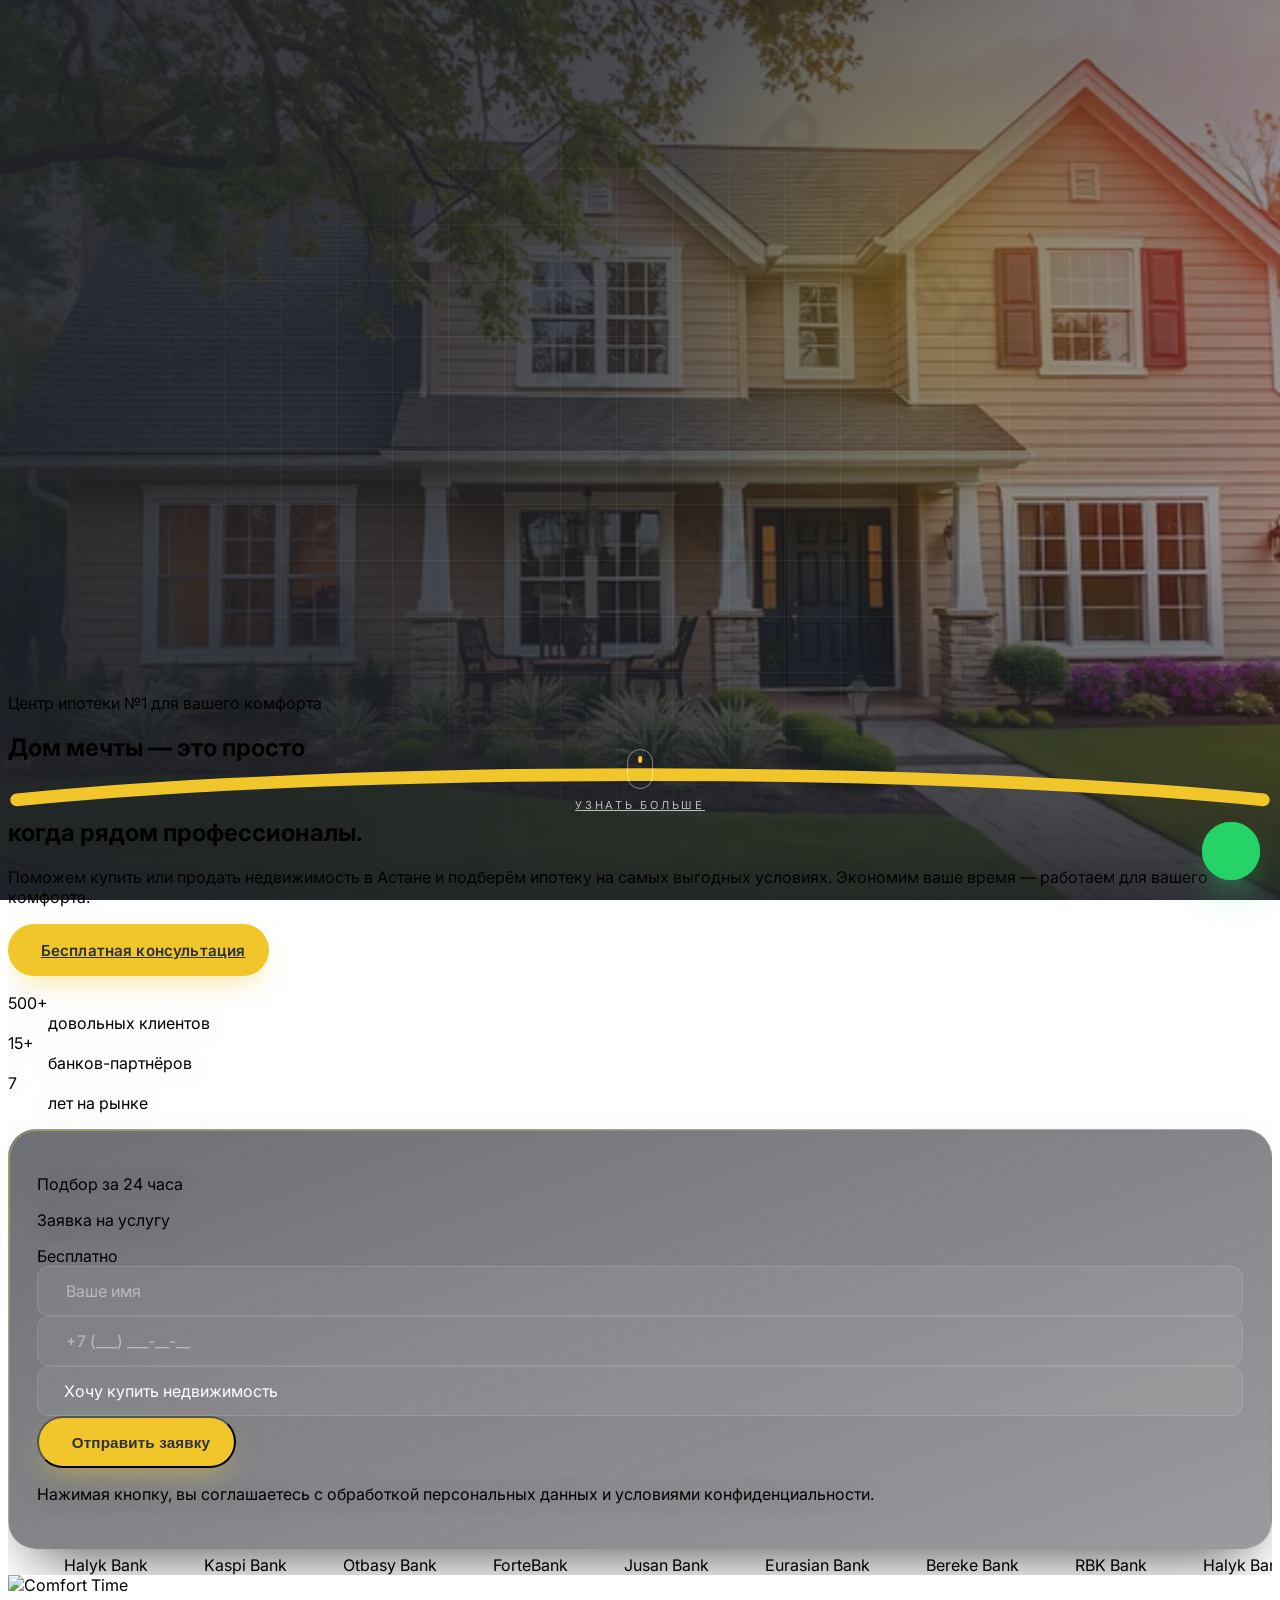
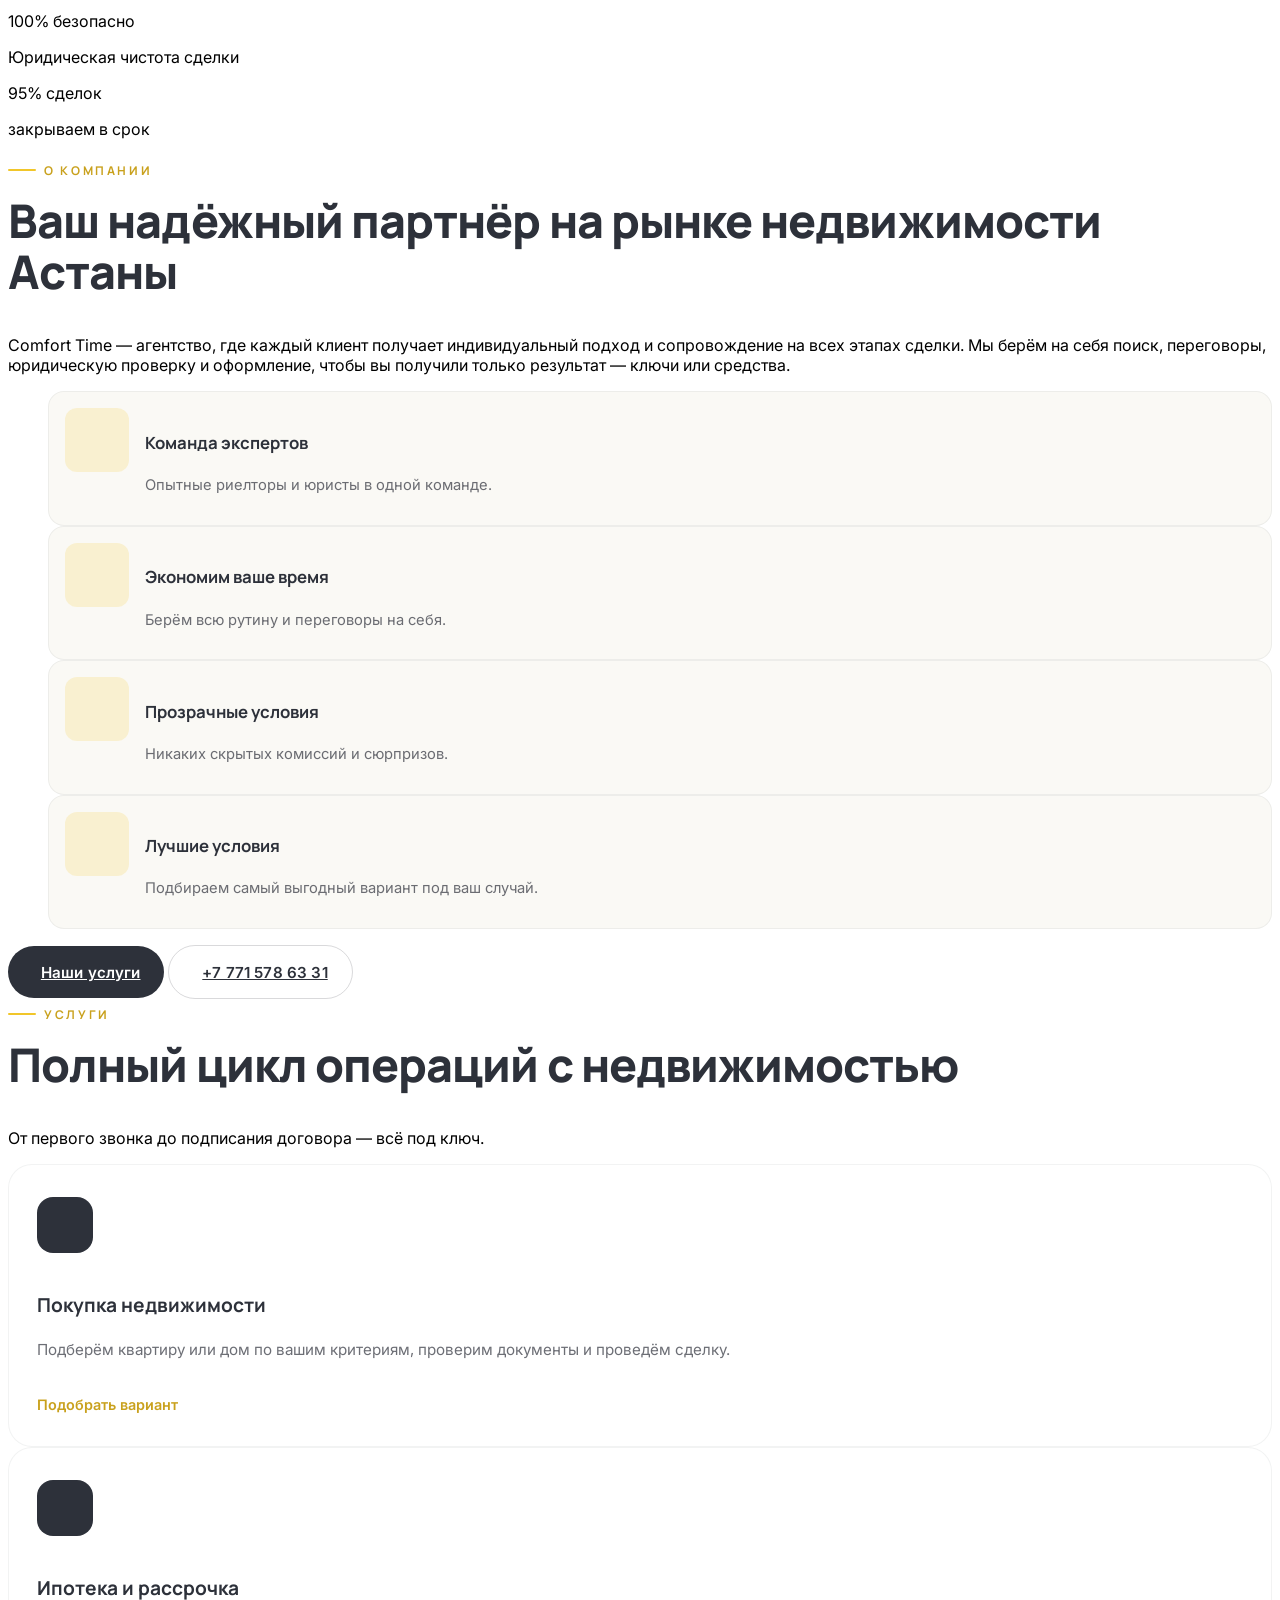
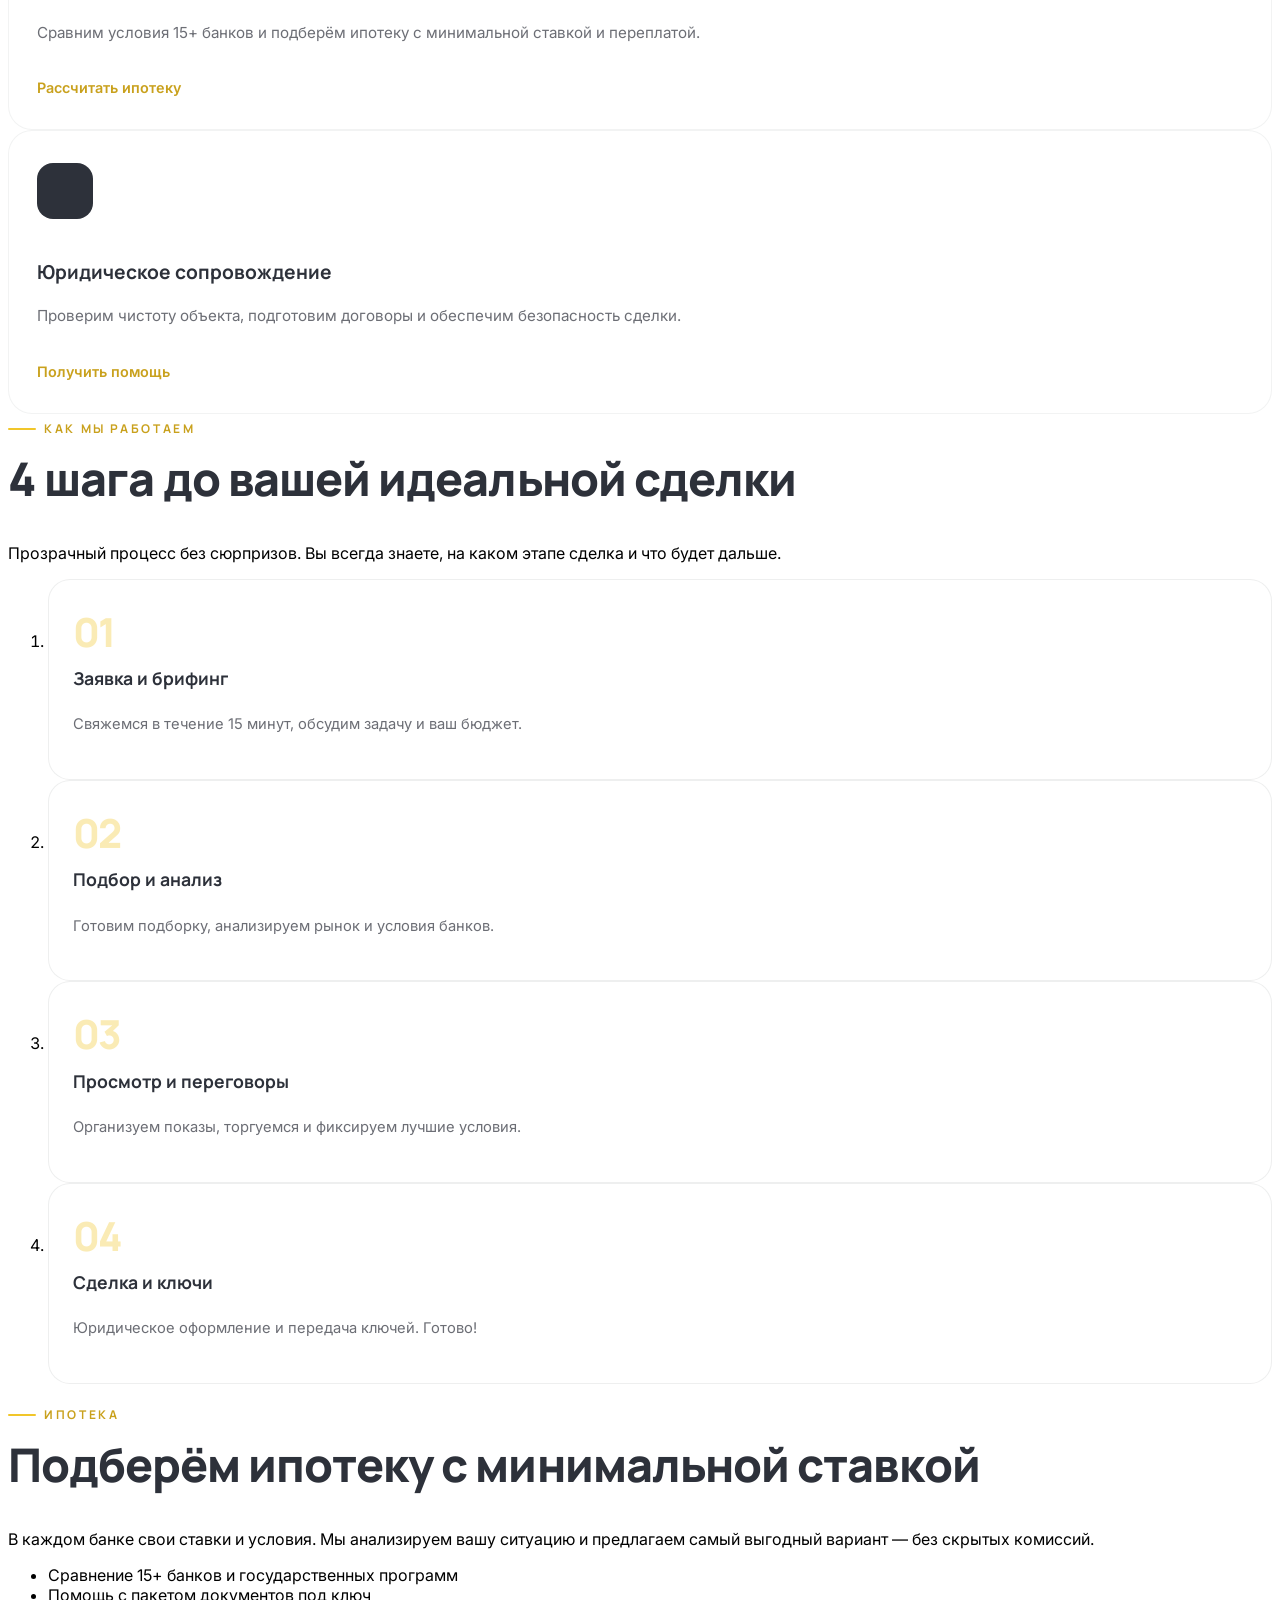
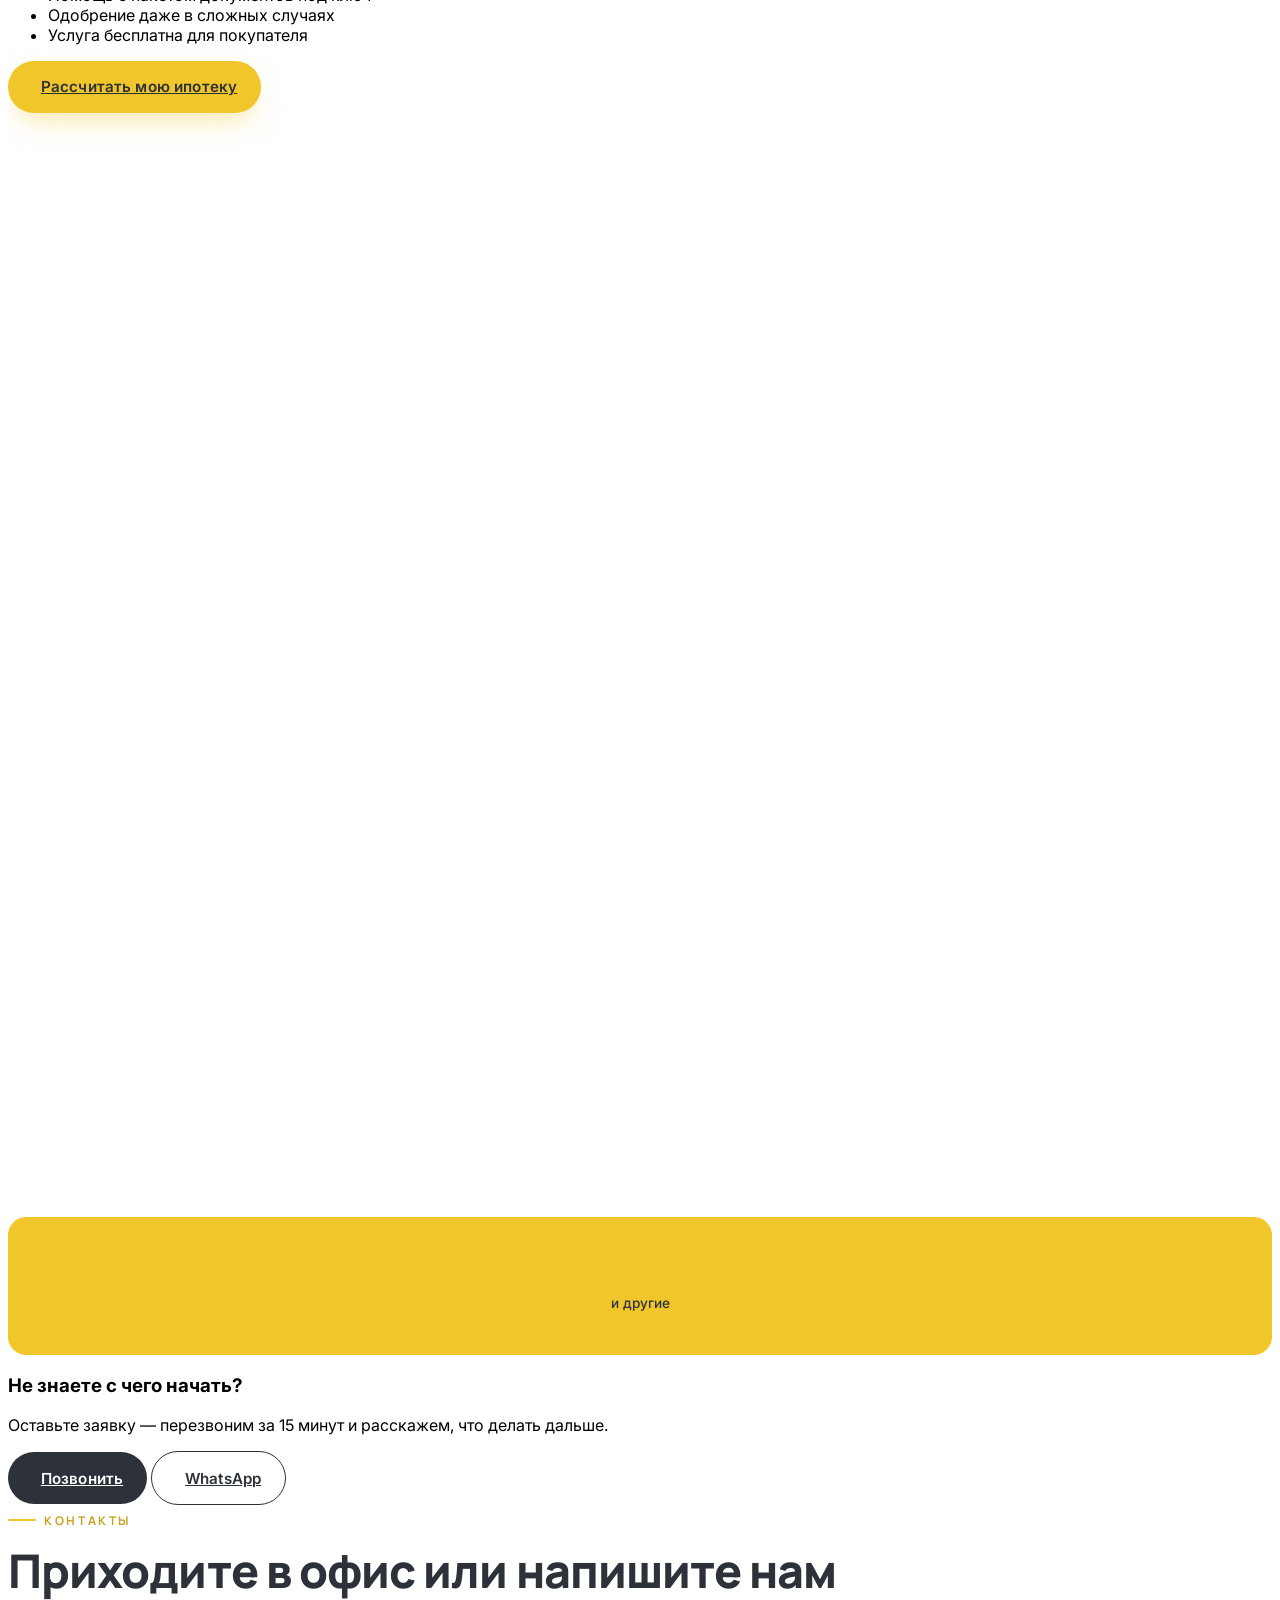
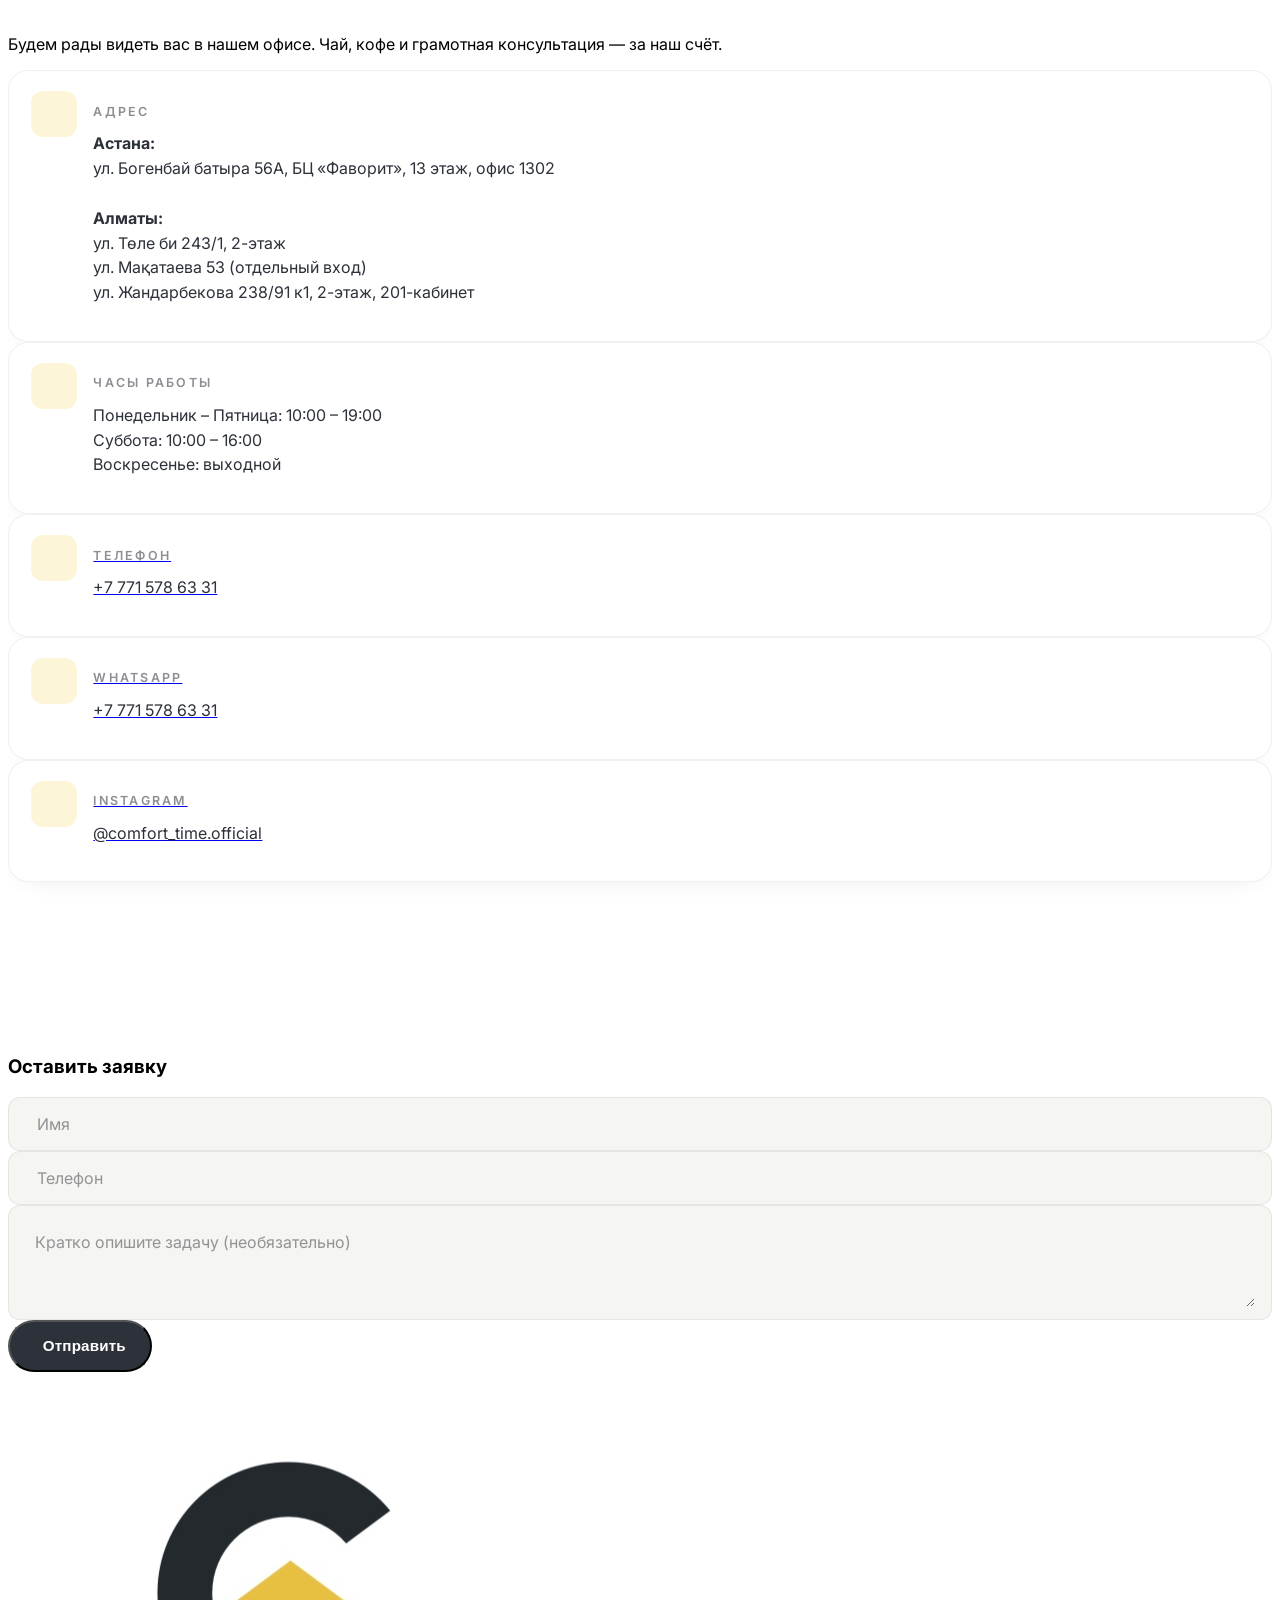
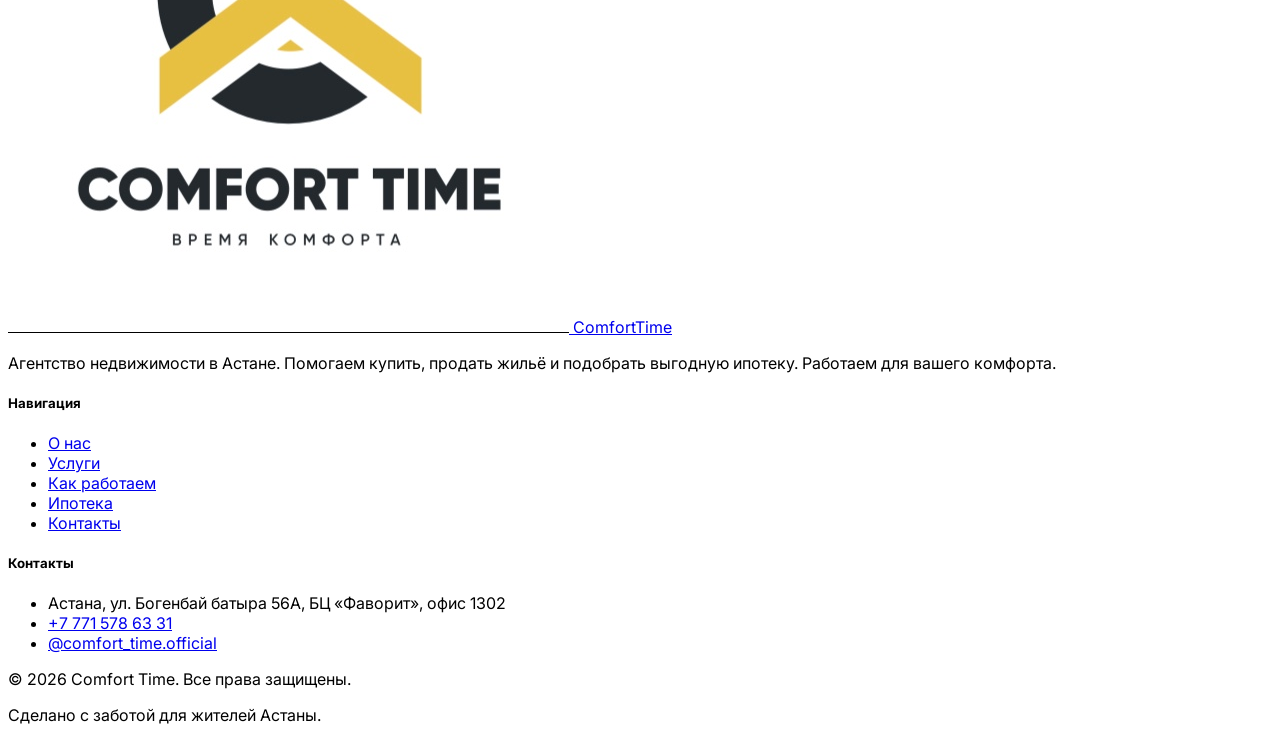
==== index.html @ 8d3a27c4 "fix: update the contact details and description for the mortgage center Co-authored-by: Copilot <cop" ====
<!doctype html>
<html lang="ru">
  <head>
    <meta charset="UTF-8" />
    <meta name="viewport" content="width=device-width, initial-scale=1.0, viewport-fit=cover" />
    <meta name="theme-color" content="#2D313A" />
    <title data-i18n="meta.title">Comfort Time — ипотечный центр в Астане | Подбор ипотеки, консультация</title>
    <meta
      name="description"
      data-i18n-attr="content"
      data-i18n="meta.description"
      content="Comfort Time — центр ипотеки в Астане и Алматы. Подберём ипотеку на самых выгодных условиях, проконсультируем по покупке недвижимости. Ипотечные брокеры с опытом 7+ лет."
    />
    <meta name="keywords" content="ипотека Астана, подбор ипотеки, ипотечные брокеры, центр ипотеки, Comfort Time, недвижимость" />

    <!-- Open Graph -->
    <meta property="og:type" content="website" />
    <meta property="og:title" content="Comfort Time — недвижимость в Астане" />
    <meta property="og:description" content="Купим, продадим, поможем с ипотекой. Экономим ваше время — работаем для вашего комфорта." />
    <meta property="og:image" content="logo/logo.jpg" />

    <!-- Favicon -->
    <link rel="icon" type="image/jpeg" href="logo/logo.jpg" />
    <link rel="apple-touch-icon" href="logo/logo.jpg" />

    <!-- Fonts -->
    <link rel="preconnect" href="https://fonts.googleapis.com" />
    <link rel="preconnect" href="https://fonts.gstatic.com" crossorigin />
    <link
      href="https://fonts.googleapis.com/css2?family=Inter:wght@300;400;500;600;700&family=Manrope:wght@400;500;600;700;800&display=swap"
      rel="stylesheet"
    />

    <!-- Tailwind Play CDN with config -->
    <script src="https://cdn.tailwindcss.com"></script>
    <script>
      tailwind.config = {
        theme: {
          extend: {
            colors: {
              brand: {
                gold: "#F1C62A",
                "gold-soft": "#FFE082",
                "gold-dark": "#C9A11D",
                ink: "#2D313A",
                "ink-2": "#1F2229",
                "ink-3": "#3A3F4B",
              },
            },
            fontFamily: {
              display: ['Manrope', 'system-ui', 'sans-serif'],
              sans: ['Inter', 'system-ui', 'sans-serif'],
            },
            boxShadow: {
              soft: '0 10px 30px -12px rgba(45, 49, 58, 0.18)',
              gold: '0 10px 28px -10px rgba(241, 198, 42, 0.55)',
            },
            container: {
              center: true,
              padding: { DEFAULT: '1rem', md: '2rem', lg: '2.5rem' },
            },
          },
        },
      };
    </script>

    <!-- AOS scroll animations -->
    <link href="https://unpkg.com/aos@2.3.4/dist/aos.css" rel="stylesheet" />

    <!-- Local styles -->
    <link rel="stylesheet" href="styles.css" />
  </head>
  <body class="font-sans bg-white text-brand-ink antialiased selection:bg-brand-gold selection:text-brand-ink">
    <!-- Top utility bar -->
    <div class="hidden md:block bg-brand-ink text-white/80 text-sm">
      <div class="container flex items-center justify-between h-10">
        <div class="flex items-center gap-6">
          <span class="inline-flex items-center gap-2"><i data-lucide="map-pin" class="w-4 h-4 text-brand-gold"></i> <span data-i18n="top.address">Астана, БЦ «Фаворит», 13 этаж, офис 1302</span></span>
          <span class="inline-flex items-center gap-2"><i data-lucide="clock" class="w-4 h-4 text-brand-gold"></i> <span data-i18n="top.hours">Пн–Пт 10:00–19:00 · Сб 10:00–16:00</span></span>
        </div>
        <div class="flex items-center gap-4">
          <a href="https://www.instagram.com/comfort_time.official/" target="_blank" rel="noopener" class="hover:text-brand-gold transition inline-flex items-center gap-1.5">
            <i data-lucide="instagram" class="w-4 h-4"></i> @comfort_time.official
          </a>
          <a href="tel:+77715786331" class="hover:text-brand-gold transition inline-flex items-center gap-1.5">
            <i data-lucide="phone" class="w-4 h-4"></i> +7 771 578 63 31
          </a>
        </div>
      </div>
    </div>

    <!-- Header -->
    <header id="header" class="sticky top-0 z-50 bg-white/85 backdrop-blur-md border-b border-black/5 transition">
      <div class="container flex items-center justify-between h-20 gap-4">
        <a href="#" class="flex items-center gap-3 group shrink-0">
          <span class="relative inline-flex items-center justify-center w-12 h-12 rounded-xl overflow-hidden ring-1 ring-black/5 bg-white">
            <img src="logo/logo.jpg" alt="Comfort Time logo" class="w-full h-full object-cover" />
          </span>
          <span class="leading-tight">
            <span class="block font-display font-extrabold text-xl tracking-tight">Comfort<span class="text-brand-gold">Time</span></span>
            <span class="block text-[11px] uppercase tracking-[0.18em] text-brand-ink/60 header-logo-sub" data-i18n="header.tagline">Недвижимость · Астана</span>
          </span>
        </a>

        <nav class="hidden lg:flex items-center gap-8 text-[15px] font-medium">
          <a href="#about" class="hover:text-brand-gold-dark transition" data-i18n="nav.about">О нас</a>
          <a href="#services" class="hover:text-brand-gold-dark transition" data-i18n="nav.services">Услуги</a>
          <a href="#process" class="hover:text-brand-gold-dark transition" data-i18n="nav.process">Как работаем</a>
          <a href="#mortgage" class="hover:text-brand-gold-dark transition" data-i18n="nav.mortgage">Ипотека</a>
          <a href="#contacts" class="hover:text-brand-gold-dark transition" data-i18n="nav.contacts">Контакты</a>
        </nav>

          <div class="flex items-center gap-1 sm:gap-2">
          <!-- Language switcher -->
          <div class="lang-switch" role="group" aria-label="Language">
            <button type="button" class="lang-btn is-active" data-lang="ru">RU</button>
            <button type="button" class="lang-btn" data-lang="kk">KZ</button>
          </div>

          <a
            href="https://wa.me/77715786331"
            target="_blank"
            rel="noopener"
            class="hidden xl:inline-flex items-center gap-2 px-4 h-11 rounded-full border border-brand-ink/15 hover:border-brand-gold hover:text-brand-gold-dark transition font-medium"
          >
            <i data-lucide="message-circle" class="w-4 h-4"></i> WhatsApp
          </a>
          <a
            href="#contacts"
            class="hidden sm:inline-flex items-center gap-2 px-5 h-11 rounded-full bg-brand-gold text-brand-ink font-semibold shadow-gold hover:brightness-95 transition"
            data-i18n="header.cta"
          >
            <i data-lucide="phone-call" class="w-4 h-4"></i> <span data-i18n="header.cta_text">Связаться</span>
          </a>
          <button id="burger" class="lg:hidden ml-1 inline-flex items-center justify-center w-11 h-11 rounded-full border border-black/10" aria-label="Меню">
            <i data-lucide="menu" class="w-5 h-5"></i>
          </button>
        </div>
      </div>

      <!-- Mobile nav -->
      <div id="mobileNav" class="lg:hidden hidden border-t border-black/5 bg-white">
        <nav class="container py-4 flex flex-col gap-1 text-[15px] font-medium">
          <a href="#about" class="py-2.5 border-b border-black/5" data-i18n="nav.about">О нас</a>
          <a href="#services" class="py-2.5 border-b border-black/5" data-i18n="nav.services">Услуги</a>
          <a href="#process" class="py-2.5 border-b border-black/5" data-i18n="nav.process">Как работаем</a>
          <a href="#mortgage" class="py-2.5 border-b border-black/5" data-i18n="nav.mortgage">Ипотека</a>
          <a href="#contacts" class="py-2.5" data-i18n="nav.contacts">Контакты</a>
        </nav>
      </div>
    </header>

    <!-- HERO -->
    <section class="hero relative overflow-hidden bg-brand-ink text-white">
      <div class="hero-bg" aria-hidden="true">
        <img src="fon-hero.jpg" alt="" class="hero-bg__img" loading="eager" fetchpriority="high" />
        <div class="hero-bg__overlay"></div>
      </div>
      <div class="hero-glow"></div>
      <div class="hero-grid"></div>

      <div class="container relative z-10 grid lg:grid-cols-12 gap-10 lg:gap-8 py-20 lg:py-28">
        <div class="lg:col-span-7" data-aos="fade-up">
          <span class="inline-flex items-center gap-2 px-3 py-1.5 rounded-full bg-white/5 border border-white/10 text-xs uppercase tracking-[0.2em] text-brand-gold">
            <span class="w-1.5 h-1.5 rounded-full bg-brand-gold animate-pulse"></span>
            <span data-i18n="hero.badge">Центр ипотеки №1 для вашего комфорта</span>
          </span>

          <h1 class="mt-6 font-display font-extrabold text-4xl sm:text-5xl lg:text-6xl xl:text-7xl leading-[1.05] tracking-tight">
            <span data-i18n="hero.title.1">Дом мечты —</span>
            <span class="relative inline-block">
              <span class="text-brand-gold" data-i18n="hero.title.accent">это просто</span>
              <svg class="absolute -bottom-2 left-0 w-full" viewBox="0 0 300 12" fill="none" aria-hidden="true">
                <path d="M2 9 C 80 1, 220 1, 298 9" stroke="#F1C62A" stroke-width="3" stroke-linecap="round" />
              </svg>
            </span>
            <br /><span data-i18n="hero.title.2">когда рядом профессионалы.</span>
          </h1>

          <p class="mt-6 text-lg text-white/70 max-w-xl" data-i18n="hero.subtitle">
            Поможем купить или продать недвижимость в Астане и подберём ипотеку
            на самых выгодных условиях. Экономим ваше время — работаем для вашего комфорта.
          </p>

          <div class="mt-8 flex flex-wrap gap-3">
            <a href="#contacts" class="btn-gold">
              <i data-lucide="calendar-check-2" class="w-5 h-5"></i>
              <span data-i18n="hero.cta_consult">Бесплатная консультация</span>
            </a>
            <a href="https://wa.me/77715786331" target="_blank" rel="noopener" class="btn-ghost">
              <i data-lucide="message-circle-more" class="w-5 h-5"></i>
              <span data-i18n="hero.cta_wa">Написать в WhatsApp</span>
            </a>
          </div>

          <dl class="mt-12 grid grid-cols-3 gap-4 sm:gap-8 max-w-xl">
            <div>
              <dt class="text-3xl sm:text-4xl font-display font-extrabold text-brand-gold"><span data-counter="500">0</span>+</dt>
              <dd class="mt-1 text-sm text-white/60" data-i18n="hero.stat1">довольных клиентов</dd>
            </div>
            <div>
              <dt class="text-3xl sm:text-4xl font-display font-extrabold text-brand-gold"><span data-counter="15">0</span>+</dt>
              <dd class="mt-1 text-sm text-white/60" data-i18n="hero.stat2">банков-партнёров</dd>
            </div>
            <div>
              <dt class="text-3xl sm:text-4xl font-display font-extrabold text-brand-gold"><span data-counter="7">0</span></dt>
              <dd class="mt-1 text-sm text-white/60" data-i18n="hero.stat3">лет на рынке</dd>
            </div>
          </dl>
        </div>

        <div class="lg:col-span-5" data-aos="fade-left" data-aos-delay="150">
          <div class="hero-card">
            <div class="flex items-center justify-between">
              <div class="flex items-center gap-3">
                <span class="w-10 h-10 rounded-full bg-brand-gold/20 text-brand-gold inline-flex items-center justify-center">
                  <i data-lucide="sparkles" class="w-5 h-5"></i>
                </span>
                <div>
                  <p class="text-sm text-white/60" data-i18n="hero.form.sub">Подбор за 24 часа</p>
                  <p class="font-semibold" data-i18n="hero.form.title">Заявка на услугу</p>
                </div>
              </div>
              <span class="text-xs text-white/40" data-i18n="hero.form.free">Бесплатно</span>
            </div>

            <form id="heroForm" class="mt-6 grid gap-3" novalidate>
              <label class="field">
                <i data-lucide="user" class="w-4 h-4"></i>
                <input required name="name" type="text" data-i18n-attr="placeholder" data-i18n="form.name_ph" placeholder="Ваше имя" />
              </label>
              <label class="field">
                <i data-lucide="phone" class="w-4 h-4"></i>
                <input required name="phone" type="tel" placeholder="+7 (___) ___-__-__" />
              </label>
              <label class="field">
                <i data-lucide="list-checks" class="w-4 h-4"></i>
                <select name="service">
                  <option value="Покупка" data-i18n="form.opt1">Хочу купить недвижимость</option>

                  <option value="Ипотека" data-i18n="form.opt3">Подбор ипотеки</option>
                  <option value="Консультация" data-i18n="form.opt4">Просто консультация</option>
                </select>
              </label>

              <button type="submit" class="btn-gold justify-center mt-1">
                <i data-lucide="send" class="w-5 h-5"></i>
                <span data-i18n="form.submit_hero">Отправить заявку</span>
              </button>
              <p class="text-[11px] text-white/45 leading-relaxed" data-i18n="form.privacy">
                Нажимая кнопку, вы соглашаетесь с обработкой персональных данных
                и условиями конфиденциальности.
              </p>
            </form>
          </div>
        </div>
      </div>

      <a href="#about" class="hero-scroll" aria-label="Scroll">
        <span class="hero-scroll__mouse"><span class="hero-scroll__dot"></span></span>
        <span class="hero-scroll__text" data-i18n="hero.scroll">Узнать больше</span>
      </a>

      <div class="border-t border-white/10 bg-brand-ink-2/60">
        <div class="marquee py-5 text-white/50 text-sm uppercase tracking-[0.25em]">
          <div class="marquee__track">
            <span><i data-lucide="building-2" class="inline w-4 h-4 -mt-0.5 text-brand-gold"></i> Halyk Bank</span>
            <span><i data-lucide="landmark" class="inline w-4 h-4 -mt-0.5 text-brand-gold"></i> Kaspi Bank</span>
            <span><i data-lucide="banknote" class="inline w-4 h-4 -mt-0.5 text-brand-gold"></i> Otbasy Bank</span>
            <span><i data-lucide="briefcase" class="inline w-4 h-4 -mt-0.5 text-brand-gold"></i> ForteBank</span>
            <span><i data-lucide="badge-dollar-sign" class="inline w-4 h-4 -mt-0.5 text-brand-gold"></i> Jusan Bank</span>
            <span><i data-lucide="piggy-bank" class="inline w-4 h-4 -mt-0.5 text-brand-gold"></i> Eurasian Bank</span>
            <span><i data-lucide="building-2" class="inline w-4 h-4 -mt-0.5 text-brand-gold"></i> Bereke Bank</span>
            <span><i data-lucide="landmark" class="inline w-4 h-4 -mt-0.5 text-brand-gold"></i> RBK Bank</span>
          </div>
        </div>
      </div>
    </section>

    <!-- ABOUT -->
    <section id="about" class="py-20 lg:py-28 overflow-hidden">
      <div class="container grid lg:grid-cols-12 gap-12 items-center">
        <div class="lg:col-span-5" data-aos="fade-right">
          <div class="relative">
            <div class="aspect-[4/5] rounded-3xl overflow-hidden ring-1 ring-black/5 shadow-soft">
              <img
                src="https://images.unsplash.com/photo-1600585154340-be6161a56a0c?w=1200&q=80&auto=format&fit=crop"
                alt="Comfort Time"
                class="w-full h-full object-cover"
                loading="lazy"
              />
            </div>
            <div class="hidden sm:flex badge-float absolute -bottom-8 -right-6 bg-white rounded-2xl shadow-soft p-5 items-center gap-4 max-w-[270px] ring-1 ring-black/5">
              <span class="w-12 h-12 rounded-xl bg-brand-gold/15 text-brand-gold-dark inline-flex items-center justify-center">
                <i data-lucide="shield-check" class="w-6 h-6"></i>
              </span>
              <div>
                <p class="font-display font-bold" data-i18n="about.badge1.title">100% безопасно</p>
                <p class="text-sm text-brand-ink/60" data-i18n="about.badge1.desc">Юридическая чистота сделки</p>
              </div>
            </div>
            <div class="hidden sm:flex badge-float absolute -top-6 -left-6 bg-brand-ink text-white rounded-2xl shadow-soft p-5 items-center gap-4 ring-1 ring-white/5">
              <span class="w-12 h-12 rounded-xl bg-brand-gold text-brand-ink inline-flex items-center justify-center">
                <i data-lucide="trending-up" class="w-6 h-6"></i>
              </span>
              <div>
                <p class="font-display font-bold" data-i18n="about.badge2.title">95% сделок</p>
                <p class="text-sm text-white/60" data-i18n="about.badge2.desc">закрываем в срок</p>
              </div>
            </div>
          </div>
        </div>

        <div class="lg:col-span-7" data-aos="fade-left">
          <span class="eyebrow" data-i18n="about.eyebrow">О компании</span>
          <h2 class="section-title" data-i18n="about.title">
            Ваш надёжный партнёр на рынке недвижимости Астаны
          </h2>
          <p class="mt-5 text-lg text-brand-ink/70 max-w-2xl" data-i18n="about.desc">
            Comfort Time — агентство, где каждый клиент получает индивидуальный подход и сопровождение на всех этапах сделки. Мы берём на себя поиск, переговоры, юридическую проверку и оформление, чтобы вы получили только результат — ключи или средства.
          </p>

          <ul class="mt-8 grid sm:grid-cols-2 gap-4">
            <li class="feature-item">
              <i data-lucide="users-round"></i>
              <div>
                <h4 data-i18n="about.f1.title">Команда экспертов</h4>
                <p data-i18n="about.f1.desc">Опытные риелторы и юристы в одной команде.</p>
              </div>
            </li>
            <li class="feature-item">
              <i data-lucide="hourglass"></i>
              <div>
                <h4 data-i18n="about.f2.title">Экономим ваше время</h4>
                <p data-i18n="about.f2.desc">Берём всю рутину и переговоры на себя.</p>
              </div>
            </li>
            <li class="feature-item">
              <i data-lucide="scale"></i>
              <div>
                <h4 data-i18n="about.f3.title">Прозрачные условия</h4>
                <p data-i18n="about.f3.desc">Никаких скрытых комиссий и сюрпризов.</p>
              </div>
            </li>
            <li class="feature-item">
              <i data-lucide="handshake"></i>
              <div>
                <h4 data-i18n="about.f4.title">Лучшие условия</h4>
                <p data-i18n="about.f4.desc">Подбираем самый выгодный вариант под ваш случай.</p>
              </div>
            </li>
          </ul>

          <div class="mt-9 flex flex-wrap gap-3">
            <a href="#services" class="btn-dark">
              <i data-lucide="layout-grid" class="w-5 h-5"></i> <span data-i18n="about.cta1">Наши услуги</span>
            </a>
            <a href="tel:+77715786331" class="btn-outline">
              <i data-lucide="phone" class="w-5 h-5"></i> +7 771 578 63 31
            </a>
          </div>
        </div>
      </div>
    </section>

    <!-- SERVICES -->
    <section id="services" class="py-20 lg:py-28 bg-[#F8F8F6]">
      <div class="container">
        <div class="max-w-2xl mx-auto text-center" data-aos="fade-up">
          <span class="eyebrow" data-i18n="services.eyebrow">Услуги</span>
          <h2 class="section-title" data-i18n="services.title">Полный цикл операций с недвижимостью</h2>
          <p class="mt-4 text-brand-ink/70" data-i18n="services.desc">
            От первого звонка до подписания договора — всё под ключ.
          </p>
        </div>

        <div class="mt-14 grid md:grid-cols-2 lg:grid-cols-4 gap-6">
          <article class="service-card" data-aos="fade-up" data-aos-delay="0">
            <span class="service-icon"><i data-lucide="home"></i></span>
            <h3 data-i18n="services.s1.title">Покупка недвижимости</h3>
            <p data-i18n="services.s1.desc">Подберём квартиру или дом по вашим критериям, проверим документы и проведём сделку.</p>
            <span class="service-link"><span data-i18n="services.s1.link">Подобрать вариант</span> <i data-lucide="arrow-up-right"></i></span>
          </article>



          <article class="service-card" data-aos="fade-up" data-aos-delay="100">
            <span class="service-icon"><i data-lucide="percent"></i></span>
            <h3 data-i18n="services.s3.title">Ипотека и рассрочка</h3>
            <p data-i18n="services.s3.desc">Сравним условия 15+ банков и подберём ипотеку с минимальной ставкой и переплатой.</p>
            <span class="service-link"><span data-i18n="services.s3.link">Рассчитать ипотеку</span> <i data-lucide="arrow-up-right"></i></span>
          </article>

          <article class="service-card" data-aos="fade-up" data-aos-delay="200">
            <span class="service-icon"><i data-lucide="file-check-2"></i></span>
            <h3 data-i18n="services.s4.title">Юридическое сопровождение</h3>
            <p data-i18n="services.s4.desc">Проверим чистоту объекта, подготовим договоры и обеспечим безопасность сделки.</p>
            <span class="service-link"><span data-i18n="services.s4.link">Получить помощь</span> <i data-lucide="arrow-up-right"></i></span>
          </article>
        </div>
      </div>
    </section>

    <!-- PROCESS -->
    <section id="process" class="py-20 lg:py-28">
      <div class="container">
        <div class="grid lg:grid-cols-12 gap-10 items-end">
          <div class="lg:col-span-7" data-aos="fade-up">
            <span class="eyebrow" data-i18n="process.eyebrow">Как мы работаем</span>
            <h2 class="section-title" data-i18n="process.title">4 шага до вашей идеальной сделки</h2>
          </div>
          <div class="lg:col-span-5" data-aos="fade-up">
            <p class="text-brand-ink/70" data-i18n="process.desc">
              Прозрачный процесс без сюрпризов. Вы всегда знаете, на каком этапе сделка и что будет дальше.
            </p>
          </div>
        </div>

        <ol class="mt-14 grid md:grid-cols-2 lg:grid-cols-4 gap-6 relative">
          <li class="step-card" data-aos="fade-up">
            <span class="step-num">01</span>
            <i data-lucide="phone-incoming" class="step-icon"></i>
            <h4 data-i18n="process.p1.title">Заявка и брифинг</h4>
            <p data-i18n="process.p1.desc">Свяжемся в течение 15 минут, обсудим задачу и ваш бюджет.</p>
          </li>
          <li class="step-card" data-aos="fade-up" data-aos-delay="100">
            <span class="step-num">02</span>
            <i data-lucide="search-check" class="step-icon"></i>
            <h4 data-i18n="process.p2.title">Подбор и анализ</h4>
            <p data-i18n="process.p2.desc">Готовим подборку, анализируем рынок и условия банков.</p>
          </li>
          <li class="step-card" data-aos="fade-up" data-aos-delay="200">
            <span class="step-num">03</span>
            <i data-lucide="map-pinned" class="step-icon"></i>
            <h4 data-i18n="process.p3.title">Просмотр и переговоры</h4>
            <p data-i18n="process.p3.desc">Организуем показы, торгуемся и фиксируем лучшие условия.</p>
          </li>
          <li class="step-card" data-aos="fade-up" data-aos-delay="300">
            <span class="step-num">04</span>
            <i data-lucide="key-square" class="step-icon"></i>
            <h4 data-i18n="process.p4.title">Сделка и ключи</h4>
            <p data-i18n="process.p4.desc">Юридическое оформление и передача ключей. Готово!</p>
          </li>
        </ol>
      </div>
    </section>

    <!-- MORTGAGE / BANKS -->
    <section id="mortgage" class="relative py-20 lg:py-28 bg-brand-ink text-white overflow-hidden">
      <div class="absolute inset-0 opacity-[0.07]" aria-hidden="true">
        <div class="hero-grid !opacity-100"></div>
      </div>
      <div class="container relative grid lg:grid-cols-12 gap-12 items-center">
        <div class="lg:col-span-6" data-aos="fade-right">
          <span class="eyebrow !text-brand-gold" data-i18n="mortgage.eyebrow">Ипотека</span>
          <h2 class="section-title !text-white" data-i18n="mortgage.title" data-i18n-html="true">
            Подберём ипотеку <span class="text-brand-gold">с минимальной ставкой</span>
          </h2>
          <p class="mt-5 text-white/70 max-w-xl" data-i18n="mortgage.desc">
            В каждом банке свои ставки и условия. Мы анализируем вашу ситуацию и предлагаем самый выгодный вариант — без скрытых комиссий.
          </p>

          <ul class="mt-8 space-y-3 text-white/85">
            <li class="flex gap-3"><i data-lucide="check" class="w-5 h-5 mt-0.5 text-brand-gold"></i> <span data-i18n="mortgage.li1">Сравнение 15+ банков и государственных программ</span></li>
            <li class="flex gap-3"><i data-lucide="check" class="w-5 h-5 mt-0.5 text-brand-gold"></i> <span data-i18n="mortgage.li2">Помощь с пакетом документов под ключ</span></li>
            <li class="flex gap-3"><i data-lucide="check" class="w-5 h-5 mt-0.5 text-brand-gold"></i> <span data-i18n="mortgage.li3">Одобрение даже в сложных случаях</span></li>
            <li class="flex gap-3"><i data-lucide="check" class="w-5 h-5 mt-0.5 text-brand-gold"></i> <span data-i18n="mortgage.li4">Услуга бесплатна для покупателя</span></li>
          </ul>

          <a href="#contacts" class="btn-gold mt-9">
            <i data-lucide="calculator" class="w-5 h-5"></i>
            <span data-i18n="mortgage.cta">Рассчитать мою ипотеку</span>
          </a>
        </div>

        <div class="lg:col-span-6" data-aos="fade-left">
          <div class="grid grid-cols-2 sm:grid-cols-3 gap-3 sm:gap-4">
            <div class="bank-tile"><i data-lucide="building-2"></i><span>Halyk Bank</span></div>
            <div class="bank-tile"><i data-lucide="landmark"></i><span>Kaspi Bank</span></div>
            <div class="bank-tile"><i data-lucide="banknote"></i><span>Otbasy Bank</span></div>
            <div class="bank-tile"><i data-lucide="briefcase"></i><span>ForteBank</span></div>
            <div class="bank-tile"><i data-lucide="badge-dollar-sign"></i><span>Jusan Bank</span></div>
            <div class="bank-tile"><i data-lucide="piggy-bank"></i><span>Eurasian</span></div>
            <div class="bank-tile"><i data-lucide="building"></i><span>Bereke Bank</span></div>
            <div class="bank-tile"><i data-lucide="landmark"></i><span>RBK Bank</span></div>
            <div class="bank-tile bank-tile--gold">
              <i data-lucide="plus"></i><span data-i18n="mortgage.others">и другие</span>
            </div>
          </div>
        </div>
      </div>
    </section>

    <!-- CTA strip -->
    <section class="py-14 bg-brand-gold">
      <div class="container flex flex-col md:flex-row items-center justify-between gap-6 text-brand-ink">
        <div class="max-w-xl text-center md:text-left">
          <h3 class="font-display font-extrabold text-2xl sm:text-3xl" data-i18n="cta.title">Не знаете с чего начать?</h3>
          <p class="mt-1 opacity-80" data-i18n="cta.desc">Оставьте заявку — перезвоним за 15 минут и расскажем, что делать дальше.</p>
        </div>
        <div class="flex flex-wrap gap-3">
          <a href="tel:+77715786331" class="btn-dark">
            <i data-lucide="phone-call" class="w-5 h-5"></i> <span data-i18n="cta.call">Позвонить</span>
          </a>
          <a href="https://wa.me/77715786331" target="_blank" rel="noopener" class="btn-outline-dark">
            <i data-lucide="message-circle-more" class="w-5 h-5"></i> WhatsApp
          </a>
        </div>
      </div>
    </section>

    <!-- CONTACTS -->
    <section id="contacts" class="py-20 lg:py-28">
      <div class="container">
        <div class="max-w-2xl" data-aos="fade-up">
          <span class="eyebrow" data-i18n="contacts.eyebrow">Контакты</span>
          <h2 class="section-title" data-i18n="contacts.title">Приходите в офис или напишите нам</h2>
          <p class="mt-4 text-brand-ink/70" data-i18n="contacts.desc">
            Будем рады видеть вас в нашем офисе. Чай, кофе и грамотная консультация — за наш счёт.
          </p>
        </div>

        <div class="mt-12 grid lg:grid-cols-12 gap-8">
          <div class="lg:col-span-5 space-y-5" data-aos="fade-right">
            <div class="contact-card">
              <span class="contact-ico"><i data-lucide="map-pin"></i></span>
              <div>
                <p class="contact-label" data-i18n="contacts.address_label">Адрес</p>
                <p class="contact-value" data-i18n="contacts.address_value" data-i18n-html="true">
                  <strong>Астана:</strong><br />
                  ул. Богенбай батыра 56А, БЦ «Фаворит», 13 этаж, офис 1302<br /><br />
                  <strong>Алматы:</strong><br />
                  ул. Төле би 243/1, 2-этаж<br />
                  ул. Мақатаева 53 (отдельный вход)<br />
                  ул. Жандарбекова 238/91 к1, 2-этаж, 201-кабинет
                </p>
              </div>
            </div>

            <div class="contact-card">
              <span class="contact-ico"><i data-lucide="clock"></i></span>
              <div>
                <p class="contact-label" data-i18n="contacts.hours_label">Часы работы</p>
                <p class="contact-value" data-i18n="contacts.hours_value" data-i18n-html="true">
                  Понедельник – Пятница: 10:00 – 19:00<br />
                  Суббота: 10:00 – 16:00<br />
                  Воскресенье: выходной
                </p>
              </div>
            </div>

            <div class="grid sm:grid-cols-2 gap-5">
              <a href="tel:+77715786331" class="contact-card hover:-translate-y-0.5 transition">
                <span class="contact-ico"><i data-lucide="phone"></i></span>
                <div>
                  <p class="contact-label" data-i18n="contacts.phone_label">Телефон</p>
                  <p class="contact-value font-semibold">+7 771 578 63 31</p>
                </div>
              </a>
              <a href="https://wa.me/77715786331" target="_blank" rel="noopener" class="contact-card hover:-translate-y-0.5 transition">
                <span class="contact-ico"><i data-lucide="message-circle"></i></span>
                <div>
                  <p class="contact-label">WhatsApp</p>
                  <p class="contact-value font-semibold">+7 771 578 63 31</p>
                </div>
              </a>
            </div>

            <a href="https://www.instagram.com/comfort_time.official/" target="_blank" rel="noopener" class="contact-card hover:-translate-y-0.5 transition">
              <span class="contact-ico"><i data-lucide="instagram"></i></span>
              <div>
                <p class="contact-label">Instagram</p>
                <p class="contact-value font-semibold">@comfort_time.official</p>
              </div>
            </a>
          </div>

          <div class="lg:col-span-7 space-y-6" data-aos="fade-left">
            <div class="rounded-3xl overflow-hidden ring-1 ring-black/5 shadow-soft h-[360px] bg-black/5">
              <iframe
                title="Comfort Time office"
                src="https://yandex.com/map-widget/v1/?ll=71.413%2C51.158&mode=search&text=%D0%91%D0%A6%20%D0%A4%D0%B0%D0%B2%D0%BE%D1%80%D0%B8%D1%82%20%D0%90%D1%81%D1%82%D0%B0%D0%BD%D0%B0%20%D0%91%D0%BE%D0%B3%D0%B5%D0%BD%D0%B1%D0%B0%D0%B9%20%D0%B1%D0%B0%D1%82%D1%8B%D1%80%D0%B0%2056%D0%90&z=16"
                width="100%"
                height="100%"
                frameborder="0"
                allowfullscreen
                loading="lazy"
              ></iframe>
            </div>

            <form id="contactForm" class="bg-white rounded-3xl p-6 sm:p-8 ring-1 ring-black/5 shadow-soft grid sm:grid-cols-2 gap-4" novalidate>
              <h3 class="sm:col-span-2 font-display font-bold text-2xl" data-i18n="form.title">Оставить заявку</h3>
              <label class="field field--light">
                <i data-lucide="user" class="w-4 h-4"></i>
                <input required name="name" type="text" data-i18n-attr="placeholder" data-i18n="form.name_short" placeholder="Имя" />
              </label>
              <label class="field field--light">
                <i data-lucide="phone" class="w-4 h-4"></i>
                <input required name="phone" type="tel" data-i18n-attr="placeholder" data-i18n="form.phone" placeholder="Телефон" />
              </label>
              <label class="field field--light sm:col-span-2">
                <i data-lucide="message-square" class="w-4 h-4"></i>
                <textarea name="message" rows="3" data-i18n-attr="placeholder" data-i18n="form.message_ph" placeholder="Кратко опишите задачу (необязательно)"></textarea>
              </label>
              <button type="submit" class="btn-dark sm:col-span-2 justify-center">
                <i data-lucide="send" class="w-5 h-5"></i> <span data-i18n="form.submit">Отправить</span>
              </button>
            </form>
          </div>
        </div>
      </div>
    </section>

    <!-- Footer -->
    <footer class="bg-brand-ink-2 text-white/70">
      <div class="container py-14 grid md:grid-cols-12 gap-10">
        <div class="md:col-span-5">
          <a href="#" class="flex items-center gap-3">
            <span class="w-12 h-12 rounded-xl overflow-hidden ring-1 ring-white/10">
              <img src="logo/logo.jpg" alt="Comfort Time" class="w-full h-full object-cover" />
            </span>
            <span class="font-display font-extrabold text-xl text-white">Comfort<span class="text-brand-gold">Time</span></span>
          </a>
          <p class="mt-4 max-w-sm text-sm leading-relaxed" data-i18n="footer.about">
            Агентство недвижимости в Астане. Помогаем купить, продать жильё и подобрать выгодную ипотеку. Работаем для вашего комфорта.
          </p>
        </div>

        <div class="md:col-span-3">
          <h5 class="text-white font-display font-bold mb-4" data-i18n="footer.nav">Навигация</h5>
          <ul class="space-y-2 text-sm">
            <li><a href="#about" class="hover:text-brand-gold" data-i18n="nav.about">О нас</a></li>
            <li><a href="#services" class="hover:text-brand-gold" data-i18n="nav.services">Услуги</a></li>
            <li><a href="#process" class="hover:text-brand-gold" data-i18n="nav.process">Как работаем</a></li>
            <li><a href="#mortgage" class="hover:text-brand-gold" data-i18n="nav.mortgage">Ипотека</a></li>
            <li><a href="#contacts" class="hover:text-brand-gold" data-i18n="nav.contacts">Контакты</a></li>
          </ul>
        </div>

        <div class="md:col-span-4">
          <h5 class="text-white font-display font-bold mb-4" data-i18n="footer.contacts">Контакты</h5>
          <ul class="space-y-3 text-sm">
            <li class="flex gap-3"><i data-lucide="map-pin" class="w-4 h-4 mt-1 text-brand-gold"></i> <span data-i18n="footer.address">Астана, ул. Богенбай батыра 56А, БЦ «Фаворит», офис 1302</span></li>
            <li class="flex gap-3"><i data-lucide="phone" class="w-4 h-4 mt-1 text-brand-gold"></i> <a href="tel:+77715786331" class="hover:text-brand-gold">+7 771 578 63 31</a></li>
            <li class="flex gap-3"><i data-lucide="instagram" class="w-4 h-4 mt-1 text-brand-gold"></i> <a href="https://www.instagram.com/comfort_time.official/" target="_blank" rel="noopener" class="hover:text-brand-gold">@comfort_time.official</a></li>
          </ul>
        </div>
      </div>
      <div class="border-t border-white/10">
        <div class="container py-5 flex flex-col sm:flex-row items-center justify-between gap-3 text-xs">
          <p>© <span id="year"></span> Comfort Time. <span data-i18n="footer.rights">Все права защищены.</span></p>
          <p data-i18n="footer.made">Сделано с заботой для жителей Астаны.</p>
        </div>
      </div>
    </footer>

    <a href="https://wa.me/77715786331" target="_blank" rel="noopener" class="fab-whatsapp" aria-label="WhatsApp">
      <i data-lucide="message-circle-more" class="w-6 h-6"></i>
      <span class="fab-pulse"></span>
    </a>

    <!-- <div id="toast" class="toast" role="status" aria-live="polite">
      <i data-lucide="check-circle-2" class="w-5 h-5 text-brand-gold"></i>
      <span data-i18n="toast.success">Заявка отправлена! Мы свяжемся с вами в ближайшее время.</span>
    </div> -->

    <script src="https://unpkg.com/lucide@latest/dist/umd/lucide.min.js"></script>
    <script src="https://unpkg.com/aos@2.3.4/dist/aos.js"></script>
    <script src="i18n.js" defer></script>
    <script src="script.js" defer></script>
  </body>
</html>
---- styles.css ----
/* ===== Comfort Time — custom styles ===== */
:root {
  --gold: #f1c62a;
  --gold-dark: #c9a11d;
  --ink: #2d313a;
  --ink-2: #1f2229;
  --ink-3: #3a3f4b;
}

html {
  scroll-behavior: smooth;
  overflow-x: hidden;
}
body {
  font-family: 'Inter', system-ui, sans-serif;
  overflow-x: hidden;
  min-width: 320px;
}

/* ---------- Buttons ---------- */
.btn-gold,
.btn-dark,
.btn-ghost,
.btn-outline,
.btn-outline-dark {
  display: inline-flex;
  align-items: center;
  gap: 0.55rem;
  padding: 0 1.5rem;
  height: 3.25rem;
  border-radius: 9999px;
  font-weight: 600;
  font-size: 0.95rem;
  letter-spacing: 0.01em;
  transition: transform .25s ease, background-color .25s, color .25s, box-shadow .25s, border-color .25s;
  white-space: nowrap;
}
.btn-gold {
  background: var(--gold);
  color: var(--ink);
  box-shadow: 0 12px 30px -10px rgba(241,198,42,.55);
}
.btn-gold:hover { transform: translateY(-2px); filter: brightness(.97); box-shadow: 0 18px 35px -10px rgba(241,198,42,.6); }

.btn-ghost {
  background: rgba(255,255,255,.06);
  color: #fff;
  border: 1px solid rgba(255,255,255,.18);
  backdrop-filter: blur(6px);
}
.btn-ghost:hover { background: rgba(255,255,255,.12); transform: translateY(-2px); }

.btn-dark {
  background: var(--ink);
  color: #fff;
}
.btn-dark:hover { background: var(--ink-2); transform: translateY(-2px); }

.btn-outline {
  background: transparent;
  color: var(--ink);
  border: 1px solid rgba(45,49,58,.18);
}
.btn-outline:hover { border-color: var(--gold); color: var(--gold-dark); transform: translateY(-2px); }

.btn-outline-dark {
  background: transparent;
  color: var(--ink);
  border: 1.5px solid var(--ink);
}
.btn-outline-dark:hover { background: var(--ink); color: #fff; transform: translateY(-2px); }

/* ---------- Headings ---------- */
.eyebrow {
  display: inline-flex;
  align-items: center;
  gap: .5rem;
  font-family: 'Manrope', sans-serif;
  font-size: 12px;
  font-weight: 700;
  letter-spacing: .22em;
  text-transform: uppercase;
  color: var(--gold-dark);
}
.eyebrow::before {
  content: '';
  width: 28px;
  height: 2px;
  background: var(--gold);
  border-radius: 2px;
}
.section-title {
  margin-top: 1rem;
  font-family: 'Manrope', sans-serif;
  font-weight: 800;
  letter-spacing: -0.02em;
  font-size: clamp(1.85rem, 3vw + .5rem, 3.25rem);
  line-height: 1.1;
  color: var(--ink);
}

/* ---------- Hero decoration ---------- */
.hero { min-height: clamp(620px, 92vh, 880px); display: flex; flex-direction: column; overflow: hidden; }
.hero > .container { flex: 1; }

.hero-bg {
  position: absolute;
  inset: 0;
  z-index: 0;
  pointer-events: none;
  overflow: hidden;
}
.hero-bg__img {
  position: absolute;
  inset: 0;
  width: 100%;
  height: 100%;
  object-fit: cover;
  object-position: center;
  transform: scale(1.05);
  animation: heroZoom 18s ease-out forwards;
  filter: saturate(1.05) contrast(1.02);
}
@keyframes heroZoom {
  from { transform: scale(1.12); }
  to   { transform: scale(1.02); }
}
.hero-bg__overlay {
  position: absolute;
  inset: 0;
  background:
    linear-gradient(115deg, rgba(31, 34, 41, 0.94) 0%, rgba(31, 34, 41, 0.82) 38%, rgba(31, 34, 41, 0.55) 70%, rgba(31, 34, 41, 0.35) 100%),
    linear-gradient(to top, rgba(31, 34, 41, 0.85) 0%, transparent 40%);
}
@media (max-width: 1024px) {
  .hero-bg__overlay {
    background:
      linear-gradient(180deg, rgba(31, 34, 41, 0.88) 0%, rgba(31, 34, 41, 0.78) 60%, rgba(31, 34, 41, 0.92) 100%);
  }
}

.hero-glow {
  position: absolute;
  top: -10%;
  right: 0;
  width: 60vw;
  height: 60vw;
  max-width: 720px;
  max-height: 720px;
  background: radial-gradient(circle at 50% 50%, rgba(241,198,42,.28), transparent 60%);
  filter: blur(40px);
  pointer-events: none;
  z-index: 1;
}
.hero-grid {
  position: absolute;
  inset: 0;
  background-image:
    linear-gradient(to right, rgba(255,255,255,.05) 1px, transparent 1px),
    linear-gradient(to bottom, rgba(255,255,255,.05) 1px, transparent 1px);
  background-size: 56px 56px;
  mask-image: radial-gradient(ellipse at center, #000 30%, transparent 75%);
  -webkit-mask-image: radial-gradient(ellipse at center, #000 30%, transparent 75%);
  pointer-events: none;
  z-index: 1;
  opacity: .55;
}

/* Hero card */
.hero-card {
  position: relative;
  background: linear-gradient(160deg, rgba(31,34,41,.65), rgba(31,34,41,.45));
  border: 1px solid rgba(255,255,255,.14);
  border-radius: 28px;
  padding: 1.75rem;
  backdrop-filter: blur(18px) saturate(1.2);
  -webkit-backdrop-filter: blur(18px) saturate(1.2);
  box-shadow: 0 30px 60px -25px rgba(0,0,0,.7);
}
.hero-card::before {
  content: '';
  position: absolute;
  inset: 0;
  border-radius: 28px;
  padding: 1px;
  background: linear-gradient(160deg, rgba(241,198,42,.5), rgba(255,255,255,0) 50%);
  -webkit-mask: linear-gradient(#000 0 0) content-box, linear-gradient(#000 0 0);
  -webkit-mask-composite: xor;
          mask-composite: exclude;
  pointer-events: none;
}

/* Form field */
.field {
  display: flex;
  align-items: center;
  gap: .65rem;
  padding: 0 1rem;
  height: 3rem;
  border-radius: 12px;
  background: rgba(255,255,255,.06);
  border: 1px solid rgba(255,255,255,.12);
  color: #fff;
  transition: border-color .2s, background .2s;
}
.field i { color: rgba(255,255,255,.5); flex-shrink: 0; }
.field input,
.field select,
.field textarea {
  flex: 1;
  background: transparent;
  border: 0;
  outline: 0;
  color: #fff;
  font: inherit;
  width: 100%;
}
.field input::placeholder,
.field textarea::placeholder { color: rgba(255,255,255,.45); }
.field select { color: #fff; appearance: none; cursor: pointer; }
.field select option { color: #000; }
.field:focus-within { border-color: var(--gold); background: rgba(255,255,255,.09); }

.field--light {
  background: #f5f5f1;
  border-color: rgba(45,49,58,.08);
  color: var(--ink);
  height: 3.25rem;
}
.field--light i { color: rgba(45,49,58,.45); }
.field--light input,
.field--light select,
.field--light textarea { color: var(--ink); }
.field--light input::placeholder,
.field--light textarea::placeholder { color: rgba(45,49,58,.5); }
.field--light:focus-within { border-color: var(--gold); background: #fff; }
.field--light textarea { padding: .9rem 0; resize: vertical; }
.field:has(textarea) { align-items: flex-start; padding-top: .75rem; padding-bottom: .75rem; height: auto; }

/* ---------- About ---------- */
#about .container { overflow: visible; }
#about > .container > .grid { overflow: visible; }
.about-media { overflow: visible; }
@media (max-width: 639px) {
  .badge-float { display: none !important; }
}
.feature-item {
  display: flex;
  gap: 1rem;
  padding: 1rem;
  border-radius: 16px;
  background: #faf9f5;
  border: 1px solid rgba(45,49,58,.06);
  transition: transform .25s, box-shadow .25s, border-color .25s;
}
.feature-item:hover {
  transform: translateY(-3px);
  border-color: rgba(241,198,42,.4);
  box-shadow: 0 14px 30px -16px rgba(45,49,58,.18);
}
.feature-item > i {
  flex-shrink: 0;
  width: 44px;
  height: 44px;
  padding: 10px;
  border-radius: 12px;
  background: rgba(241,198,42,.18);
  color: var(--gold-dark);
}
.feature-item h4 { font-family: 'Manrope', sans-serif; font-weight: 700; font-size: 1.05rem; color: var(--ink); }
.feature-item p { font-size: .92rem; color: rgba(45,49,58,.7); margin-top: 2px; }

/* ---------- Service cards ---------- */
.service-card {
  position: relative;
  background: #fff;
  border-radius: 24px;
  padding: 2rem 1.75rem;
  border: 1px solid rgba(45,49,58,.06);
  transition: transform .35s ease, box-shadow .35s, border-color .35s;
  overflow: hidden;
  isolation: isolate;
}
.service-card::after {
  content: '';
  position: absolute;
  inset: auto -30% -50% auto;
  width: 200px;
  height: 200px;
  border-radius: 50%;
  background: radial-gradient(circle, rgba(241,198,42,.3), transparent 70%);
  opacity: 0;
  transition: opacity .35s;
  z-index: -1;
}
.service-card:hover {
  transform: translateY(-6px);
  border-color: rgba(241,198,42,.4);
  box-shadow: 0 30px 50px -25px rgba(45,49,58,.22);
}
.service-card:hover::after { opacity: 1; }

.service-icon {
  display: inline-flex;
  width: 56px;
  height: 56px;
  border-radius: 16px;
  background: var(--ink);
  color: var(--gold);
  align-items: center;
  justify-content: center;
  margin-bottom: 1.25rem;
  transition: background .35s, color .35s, transform .35s;
}
.service-icon i { width: 26px; height: 26px; }
.service-card:hover .service-icon { background: var(--gold); color: var(--ink); transform: rotate(-6deg); }

.service-card h3 { font-family: 'Manrope', sans-serif; font-weight: 700; font-size: 1.2rem; color: var(--ink); }
.service-card p { color: rgba(45,49,58,.7); margin-top: .55rem; line-height: 1.55; font-size: .95rem; }
.service-link {
  display: inline-flex;
  align-items: center;
  gap: .35rem;
  margin-top: 1.25rem;
  font-weight: 600;
  font-size: .9rem;
  color: var(--gold-dark);
}
.service-link i { width: 16px; height: 16px; transition: transform .25s; }
.service-card:hover .service-link i { transform: translate(2px,-2px); }

/* ---------- Process steps ---------- */
.step-card {
  position: relative;
  background: #fff;
  border-radius: 22px;
  padding: 2rem 1.5rem 1.75rem;
  border: 1px solid rgba(45,49,58,.08);
  transition: transform .3s, box-shadow .3s, border-color .3s;
}
.step-card:hover {
  transform: translateY(-4px);
  border-color: rgba(241,198,42,.5);
  box-shadow: 0 22px 40px -22px rgba(45,49,58,.18);
}
.step-num {
  display: inline-block;
  font-family: 'Manrope', sans-serif;
  font-weight: 800;
  color: rgba(241,198,42,.35);
  font-size: 2.5rem;
  line-height: 1;
  letter-spacing: -.04em;
}
.step-icon {
  width: 30px; height: 30px;
  margin-top: 1rem;
  color: var(--gold-dark);
}
.step-card h4 { margin-top: .9rem; font-family: 'Manrope', sans-serif; font-weight: 700; font-size: 1.1rem; color: var(--ink); }
.step-card p { margin-top: .4rem; color: rgba(45,49,58,.7); font-size: .92rem; line-height: 1.55; }

/* ---------- Bank tiles ---------- */
.bank-tile {
  display: flex;
  flex-direction: column;
  gap: .6rem;
  align-items: center;
  justify-content: center;
  text-align: center;
  padding: 1.25rem .75rem;
  border-radius: 18px;
  background: rgba(255,255,255,.04);
  border: 1px solid rgba(255,255,255,.08);
  color: rgba(255,255,255,.85);
  font-size: .85rem;
  font-weight: 500;
  transition: transform .25s, background .25s, border-color .25s, color .25s;
  min-height: 96px;
}
.bank-tile i { width: 24px; height: 24px; color: var(--gold); }
.bank-tile:hover {
  transform: translateY(-3px);
  background: rgba(241,198,42,.08);
  border-color: rgba(241,198,42,.4);
  color: #fff;
}
.bank-tile--gold {
  background: var(--gold);
  border-color: var(--gold);
  color: var(--ink);
}
.bank-tile--gold i { color: var(--ink); }
.bank-tile--gold:hover { background: var(--gold); color: var(--ink); transform: translateY(-3px); }

/* ---------- Contacts ---------- */
.contact-card {
  display: flex;
  gap: 1rem;
  padding: 1.25rem 1.4rem;
  background: #fff;
  border-radius: 20px;
  border: 1px solid rgba(45,49,58,.07);
  box-shadow: 0 10px 28px -20px rgba(45,49,58,.2);
}
.contact-ico {
  flex-shrink: 0;
  width: 46px;
  height: 46px;
  border-radius: 12px;
  background: rgba(241,198,42,.18);
  color: var(--gold-dark);
  display: inline-flex;
  align-items: center;
  justify-content: center;
}
.contact-ico i { width: 22px; height: 22px; }
.contact-label {
  font-size: .78rem;
  text-transform: uppercase;
  letter-spacing: .18em;
  color: rgba(45,49,58,.55);
  font-weight: 600;
}
.contact-value {
  margin-top: .25rem;
  color: var(--ink);
  line-height: 1.55;
}

/* ---------- Marquee ---------- */
.marquee { overflow: hidden; width: 100%; }
.marquee__track {
  display: inline-flex;
  gap: 3rem;
  white-space: nowrap;
  animation: marquee 35s linear infinite;
  padding-left: 3rem;
}
.marquee__track span { display: inline-flex; align-items: center; gap: .5rem; }
@keyframes marquee {
  from { transform: translateX(0); }
  to   { transform: translateX(-50%); }
}

/* ---------- Floating WhatsApp ---------- */
.fab-whatsapp {
  position: fixed;
  right: 1.25rem;
  bottom: 1.25rem;
  z-index: 60;
  width: 58px;
  height: 58px;
  border-radius: 50%;
  background: #25D366;
  color: #fff;
  display: inline-flex;
  align-items: center;
  justify-content: center;
  box-shadow: 0 18px 35px -10px rgba(37,211,102,.6);
  transition: transform .25s;
}
.fab-whatsapp:hover { transform: scale(1.08); }
.fab-pulse {
  position: absolute;
  inset: 0;
  border-radius: 50%;
  border: 2px solid #25D366;
  animation: pulse 2.2s ease-out infinite;
}
@keyframes pulse {
  0%   { transform: scale(1);    opacity: .8; }
  100% { transform: scale(1.6);  opacity: 0; }
}

/* ---------- Toast ---------- */
.toast {
  position: fixed;
  left: 50%;
  bottom: 2rem;
  transform: translate(-50%, 120%);
  background: var(--ink);
  color: #fff;
  padding: .9rem 1.25rem;
  border-radius: 14px;
  display: inline-flex;
  align-items: center;
  gap: .65rem;
  box-shadow: 0 24px 50px -20px rgba(0,0,0,.5);
  font-size: .92rem;
  z-index: 80;
  transition: transform .35s ease;
  max-width: calc(100% - 2rem);
}
.toast.is-visible { transform: translate(-50%, 0); }

/* ---------- Header scroll state ---------- */
header.is-scrolled {
  box-shadow: 0 10px 30px -18px rgba(45,49,58,.18);
}

/* ---------- Header mobile ---------- */
@media (max-width: 1023px) {
  .header-logo-sub { display: none !important; }
}
@media (max-width: 639px) {
  #header .container { gap: 0.5rem; padding-left: 0.75rem; padding-right: 0.75rem; }
  .lang-switch { margin-right: 0; }
}

/* ---------- Reduced motion ---------- */
@media (prefers-reduced-motion: reduce) {
  *, *::before, *::after {
    animation-duration: 0.001ms !important;
    transition-duration: 0.001ms !important;
  }
}

/* ---------- Hero scroll hint ---------- */
.hero-scroll {
  position: absolute;
  left: 50%;
  bottom: 5.5rem;
  transform: translateX(-50%);
  display: none;
  flex-direction: column;
  align-items: center;
  gap: .55rem;
  color: rgba(255,255,255,.7);
  font-size: 11px;
  letter-spacing: .25em;
  text-transform: uppercase;
  z-index: 5;
  transition: color .25s, transform .25s;
}
@media (min-width: 1024px) { .hero-scroll { display: inline-flex; } }
.hero-scroll:hover { color: var(--gold); }
.hero-scroll__mouse {
  width: 24px;
  height: 38px;
  border: 1.5px solid rgba(255,255,255,.45);
  border-radius: 14px;
  position: relative;
  transition: border-color .25s;
}
.hero-scroll:hover .hero-scroll__mouse { border-color: var(--gold); }
.hero-scroll__dot {
  position: absolute;
  top: 6px;
  left: 50%;
  transform: translateX(-50%);
  width: 4px;
  height: 7px;
  border-radius: 4px;
  background: var(--gold);
  animation: scrollDot 1.7s ease-in-out infinite;
}
@keyframes scrollDot {
  0%   { opacity: 0; transform: translate(-50%, -2px); }
  50%  { opacity: 1; }
  100% { opacity: 0; transform: translate(-50%, 12px); }
}

/* ---------- Custom scrollbar ---------- */
@media (min-width: 1024px) {
  ::-webkit-scrollbar { width: 10px; }
  ::-webkit-scrollbar-track { background: #f4f4ee; }
  ::-webkit-scrollbar-thumb {
    background: linear-gradient(var(--gold), var(--gold-dark));
    border-radius: 10px;
    border: 2px solid #f4f4ee;
  }
  ::-webkit-scrollbar-thumb:hover { background: var(--gold-dark); }
  html { scrollbar-color: var(--gold) #f4f4ee; scrollbar-width: thin; }
}

/* ---------- Focus visible (a11y) ---------- */
a:focus-visible,
button:focus-visible,
input:focus-visible,
select:focus-visible,
textarea:focus-visible {
  outline: 2px solid var(--gold);
  outline-offset: 3px;
  border-radius: 8px;
}

/* ---------- Section subtle entry on hero stack ---------- */
.hero h1, .hero p, .hero dl { text-shadow: 0 1px 30px rgba(0,0,0,.25); }

/* ---------- Language switcher ---------- */
.lang-switch {
  display: inline-flex;
  align-items: center;
  padding: 3px;
  background: rgba(45,49,58,.06);
  border: 1px solid rgba(45,49,58,.08);
  border-radius: 9999px;
  gap: 2px;
}
.lang-btn {
  position: relative;
  min-width: 38px;
  height: 32px;
  padding: 0 .65rem;
  border-radius: 9999px;
  font-family: 'Manrope', sans-serif;
  font-weight: 700;
  font-size: 12px;
  letter-spacing: .08em;
  color: rgba(45,49,58,.6);
  background: transparent;
  border: 0;
  cursor: pointer;
  transition: color .2s, background .2s, transform .15s;
}
.lang-btn:hover { color: var(--ink); }
.lang-btn.is-active {
  background: var(--gold);
  color: var(--ink);
  box-shadow: 0 4px 10px -3px rgba(241,198,42,.55);
}
.lang-btn:active { transform: scale(.94); }
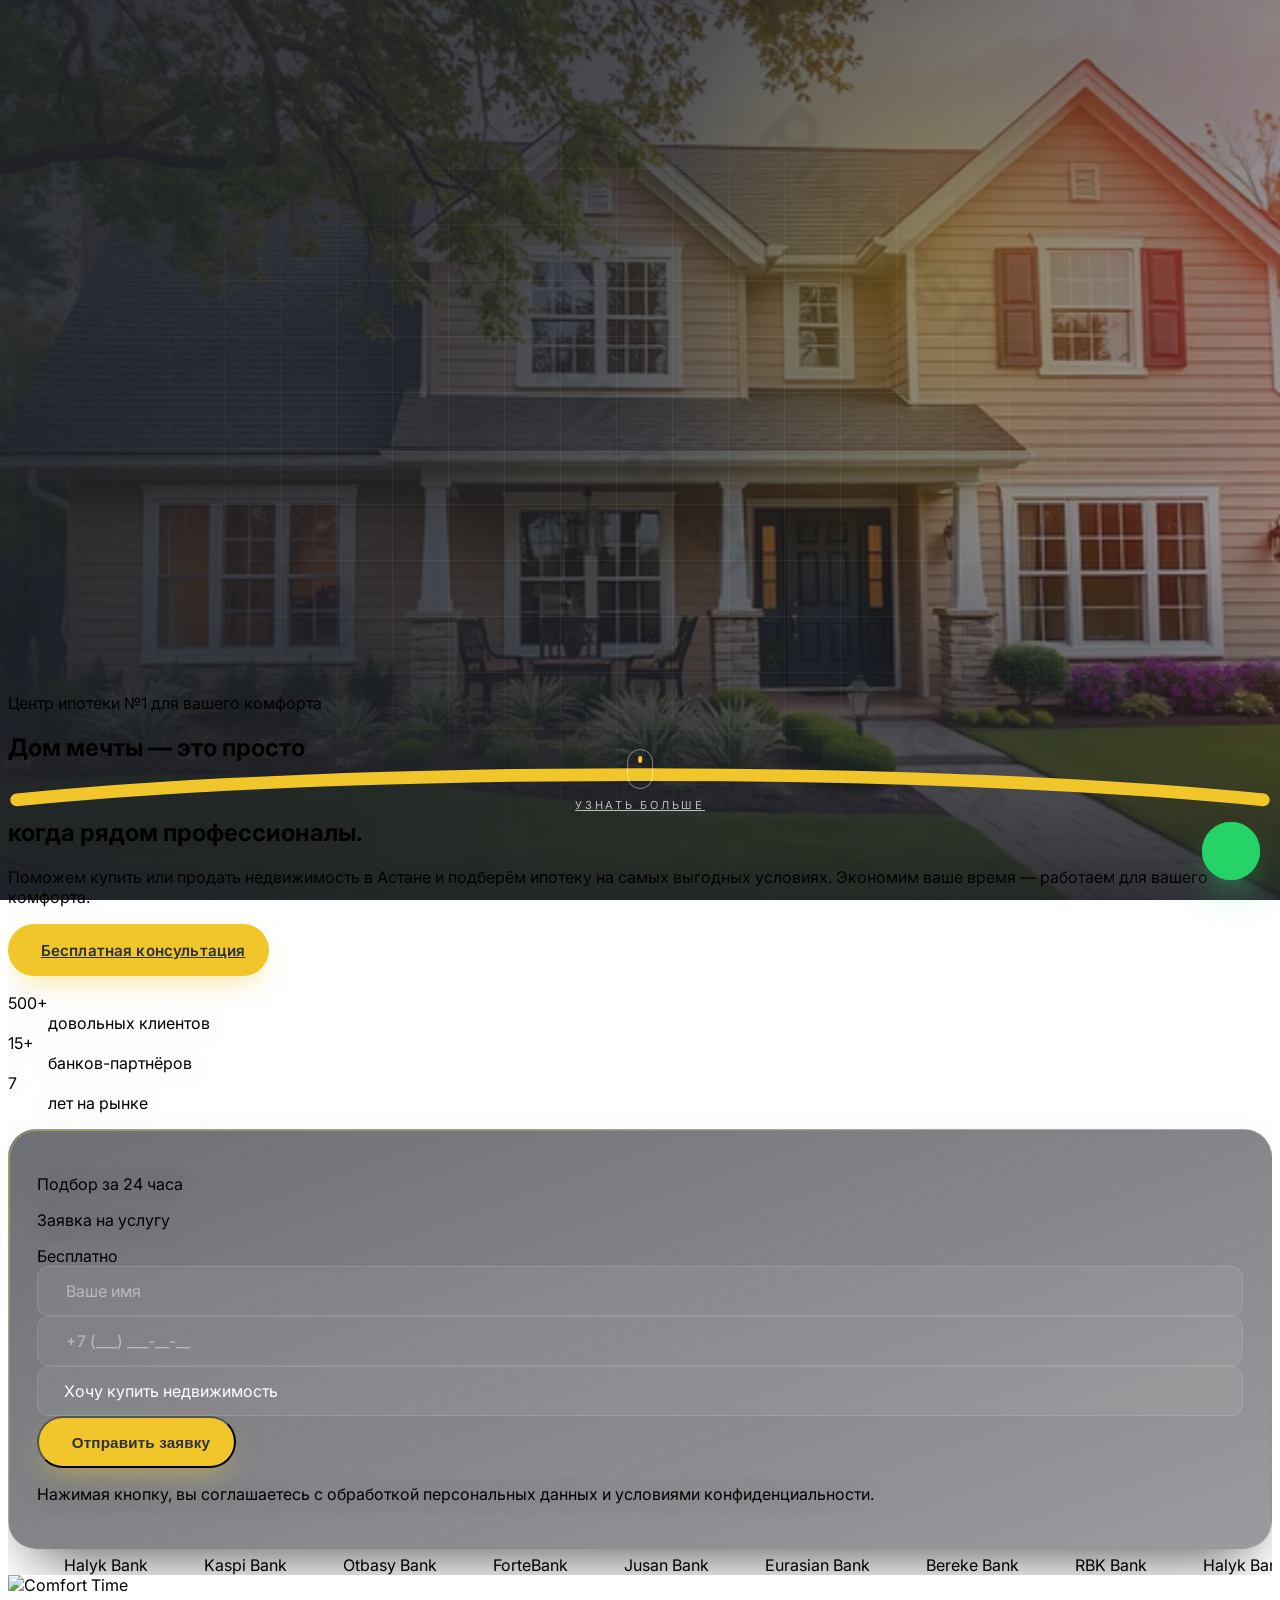
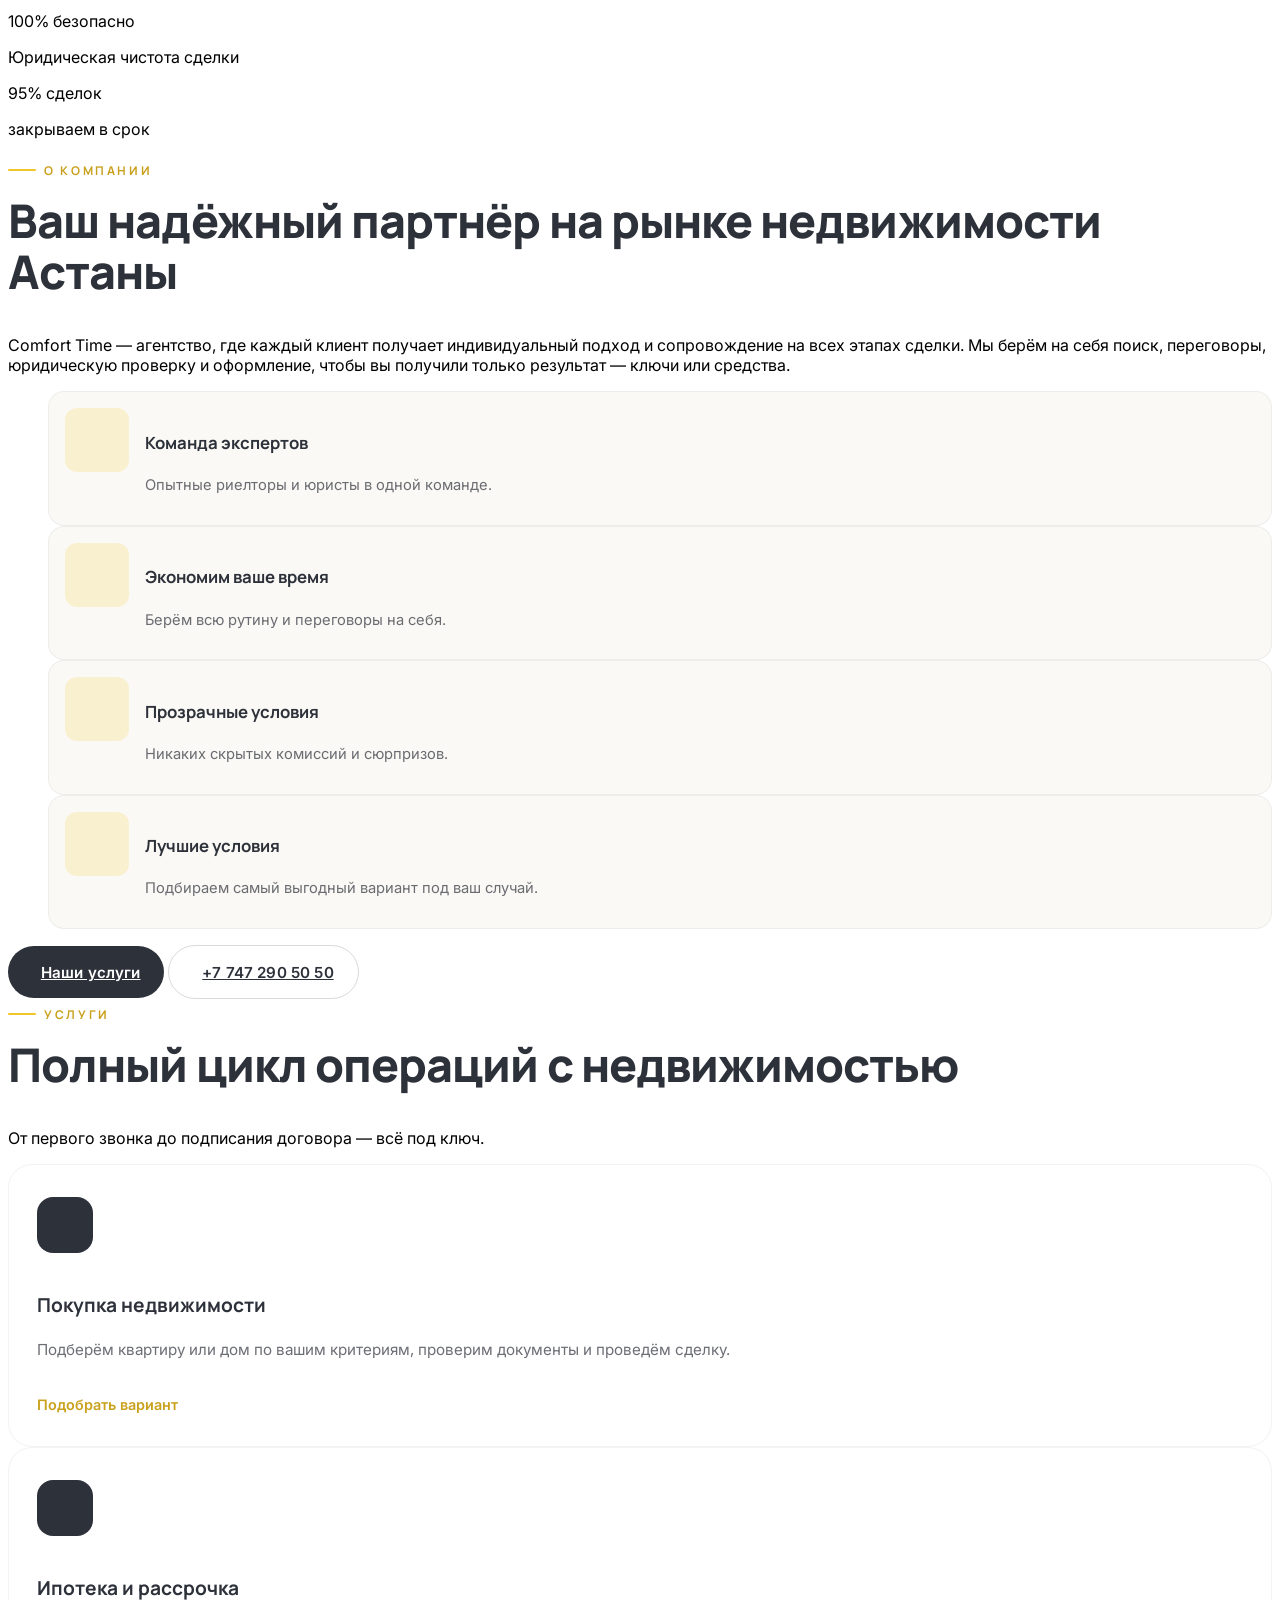
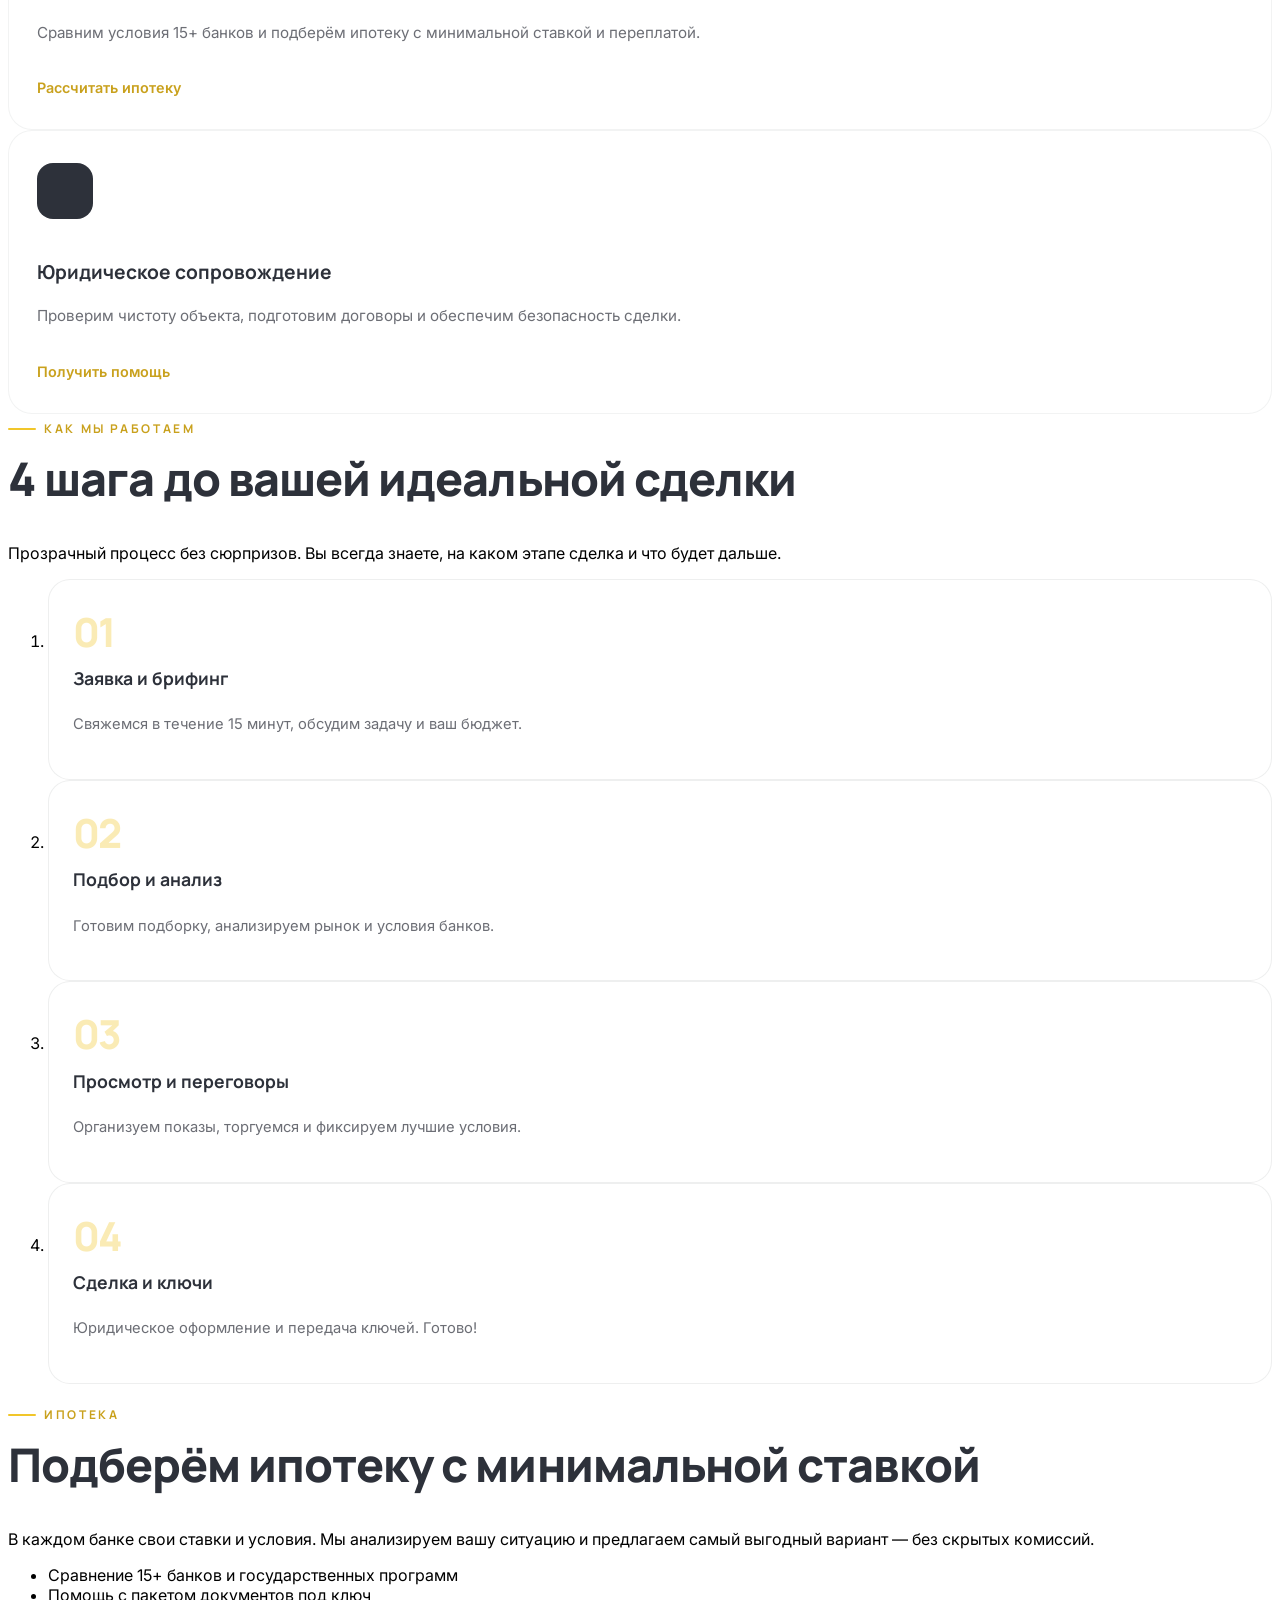
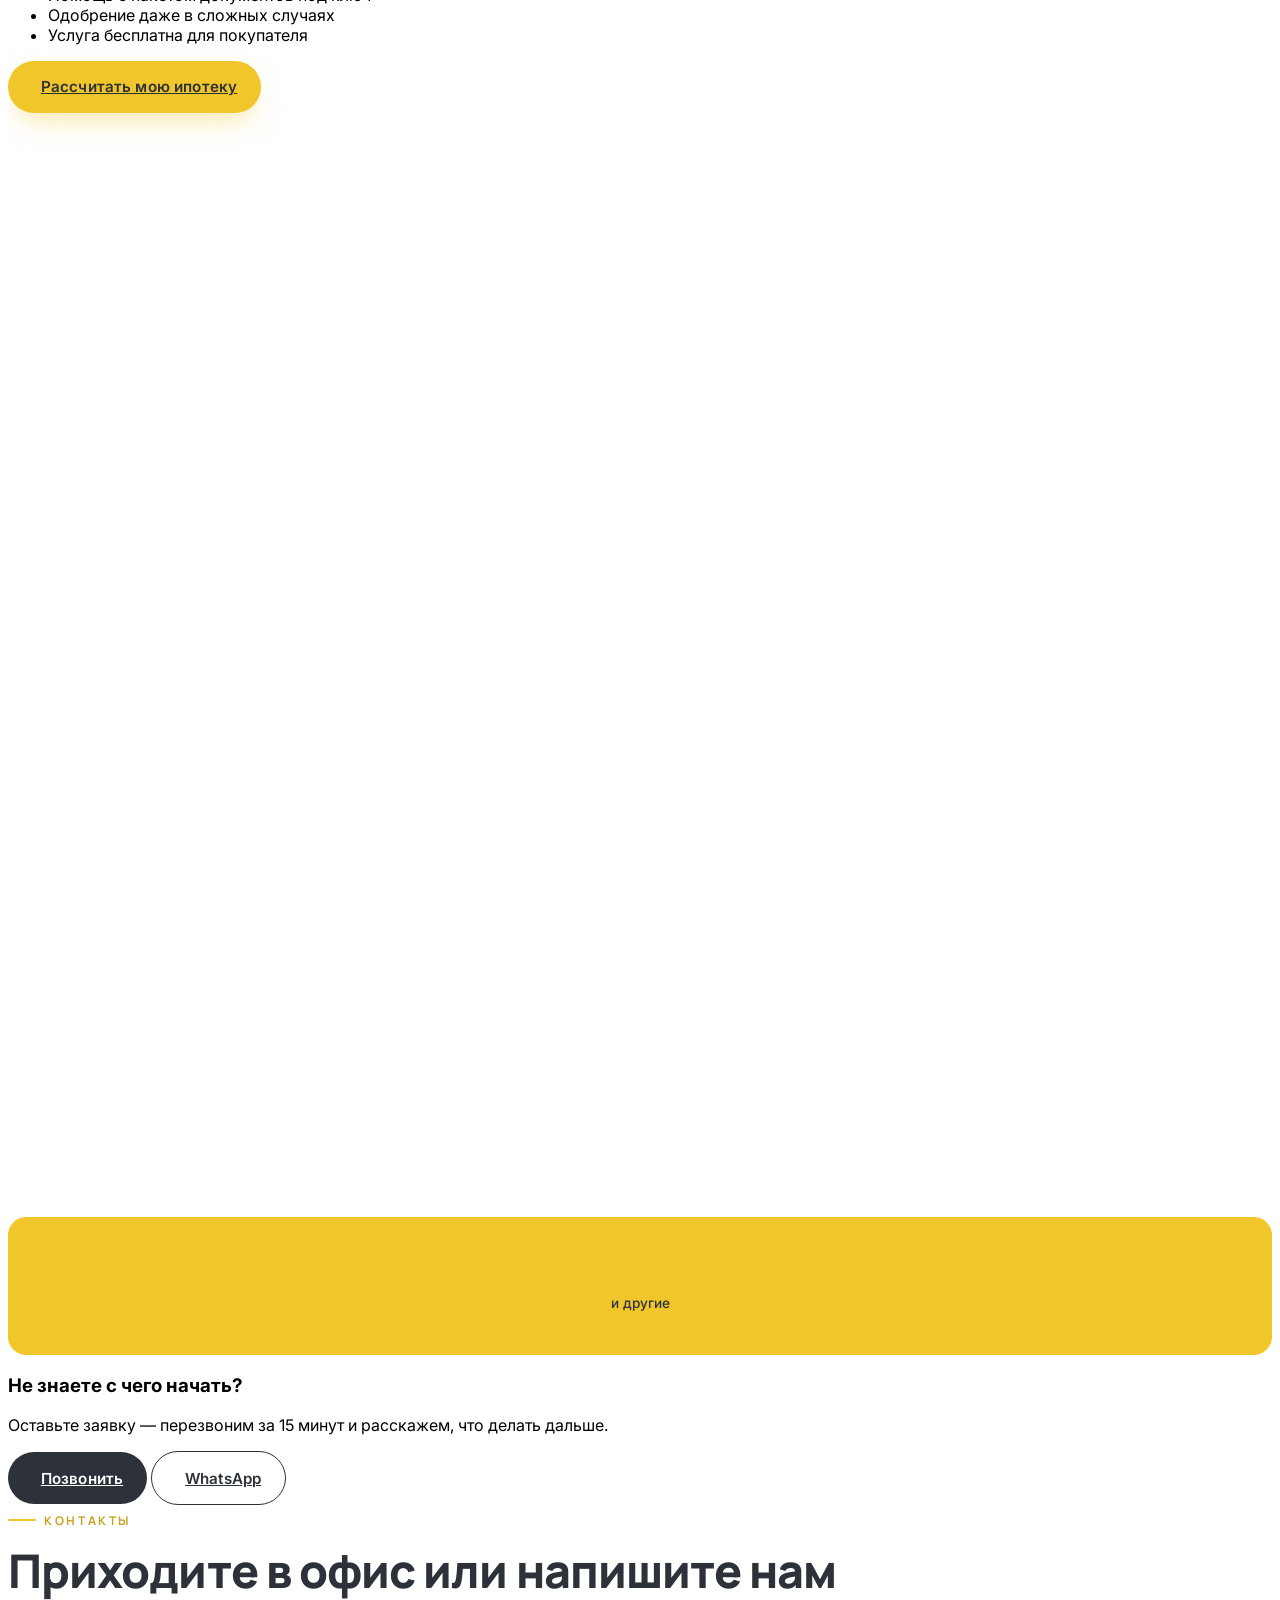
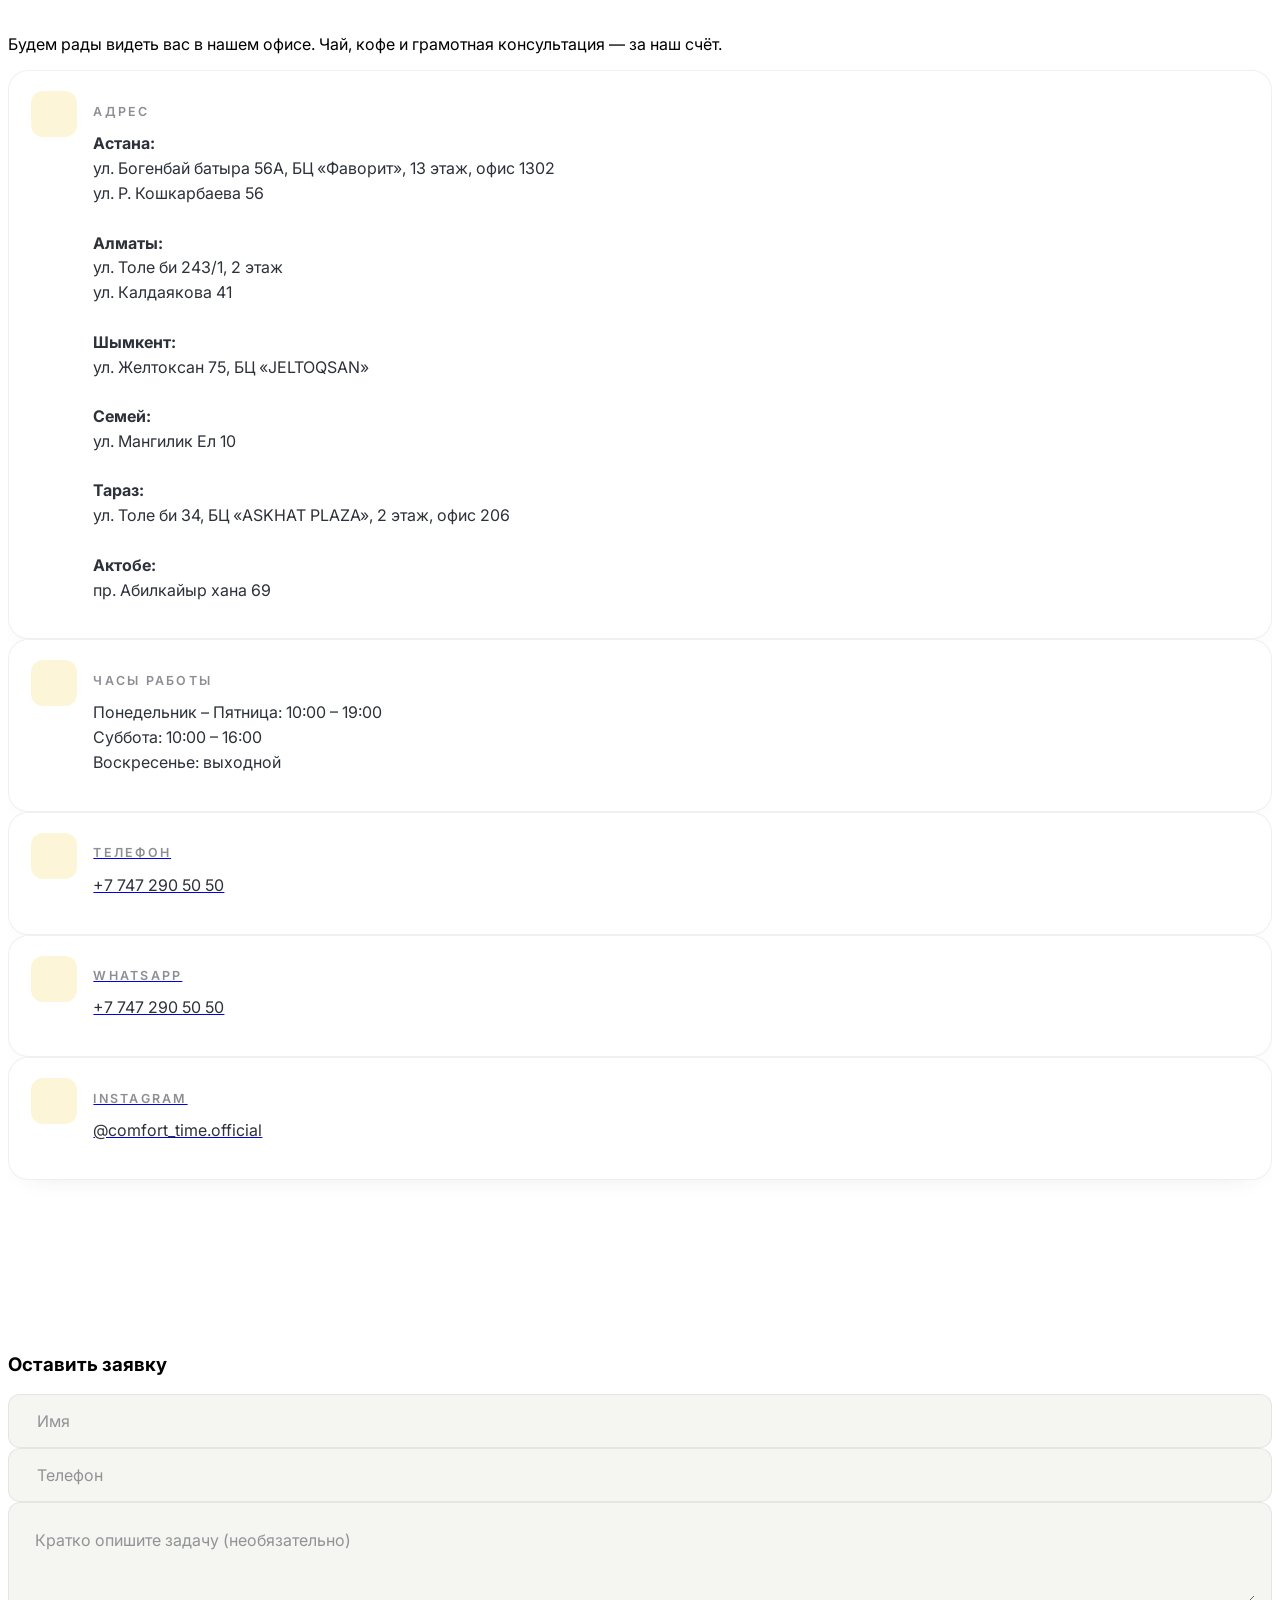
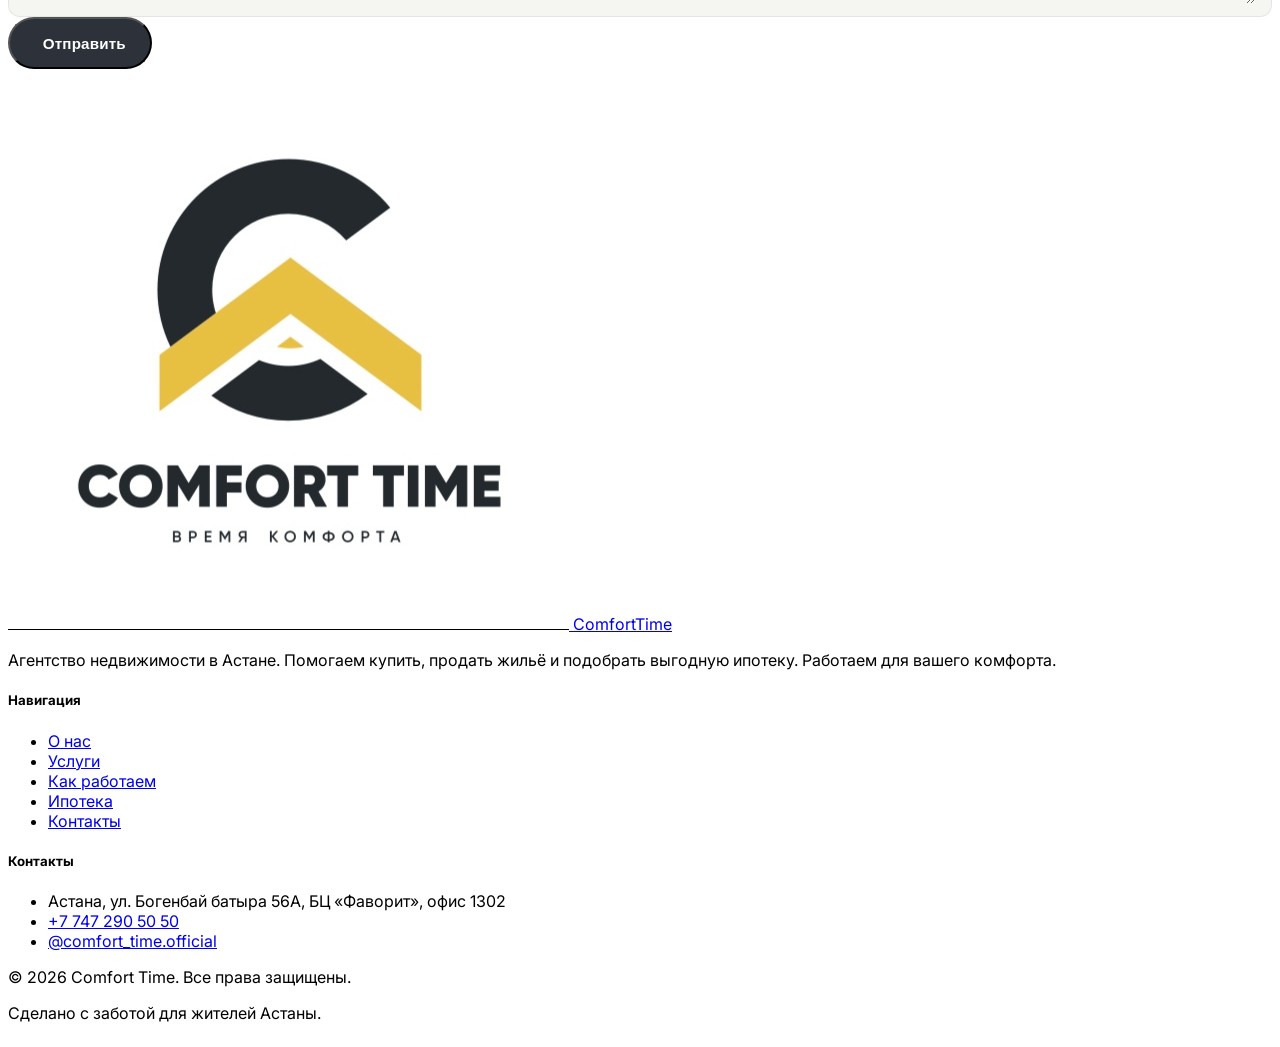
==== commit 1ff749be: "fix: update phone number and expand office addresses to 6 cities - Replace unified number to +7 747 " ====
--- a/index.html
+++ b/index.html
@@ -12,6 +12,7 @@
       content="Comfort Time — центр ипотеки в Астане и Алматы. Подберём ипотеку на самых выгодных условиях, проконсультируем по покупке недвижимости. Ипотечные брокеры с опытом 7+ лет."
     />
     <meta name="keywords" content="ипотека Астана, подбор ипотеки, ипотечные брокеры, центр ипотеки, Comfort Time, недвижимость" />
+    <meta name="facebook-domain-verification" content="fks39h7374csculd44wccyr2ygvnm9" />
 
     <!-- Open Graph -->
     <meta property="og:type" content="website" />
@@ -82,8 +83,8 @@
           <a href="https://www.instagram.com/comfort_time.official/" target="_blank" rel="noopener" class="hover:text-brand-gold transition inline-flex items-center gap-1.5">
             <i data-lucide="instagram" class="w-4 h-4"></i> @comfort_time.official
           </a>
-          <a href="tel:+77715786331" class="hover:text-brand-gold transition inline-flex items-center gap-1.5">
-            <i data-lucide="phone" class="w-4 h-4"></i> +7 771 578 63 31
+          <a href="tel:+77472905050" class="hover:text-brand-gold transition inline-flex items-center gap-1.5">
+            <i data-lucide="phone" class="w-4 h-4"></i> +7 747 290 50 50
           </a>
         </div>
       </div>
@@ -118,7 +119,7 @@
           </div>
 
           <a
-            href="https://wa.me/77715786331"
+            href="https://wa.me/77472905050"
             target="_blank"
             rel="noopener"
             class="hidden xl:inline-flex items-center gap-2 px-4 h-11 rounded-full border border-brand-ink/15 hover:border-brand-gold hover:text-brand-gold-dark transition font-medium"
@@ -187,7 +188,7 @@
               <i data-lucide="calendar-check-2" class="w-5 h-5"></i>
               <span data-i18n="hero.cta_consult">Бесплатная консультация</span>
             </a>
-            <a href="https://wa.me/77715786331" target="_blank" rel="noopener" class="btn-ghost">
+            <a href="https://wa.me/77472905050" target="_blank" rel="noopener" class="btn-ghost">
               <i data-lucide="message-circle-more" class="w-5 h-5"></i>
               <span data-i18n="hero.cta_wa">Написать в WhatsApp</span>
             </a>
@@ -355,8 +356,8 @@
             <a href="#services" class="btn-dark">
               <i data-lucide="layout-grid" class="w-5 h-5"></i> <span data-i18n="about.cta1">Наши услуги</span>
             </a>
-            <a href="tel:+77715786331" class="btn-outline">
-              <i data-lucide="phone" class="w-5 h-5"></i> +7 771 578 63 31
+            <a href="tel:+77472905050" class="btn-outline">
+              <i data-lucide="phone" class="w-5 h-5"></i> +7 747 290 50 50
             </a>
           </div>
         </div>
@@ -499,10 +500,10 @@
           <p class="mt-1 opacity-80" data-i18n="cta.desc">Оставьте заявку — перезвоним за 15 минут и расскажем, что делать дальше.</p>
         </div>
         <div class="flex flex-wrap gap-3">
-          <a href="tel:+77715786331" class="btn-dark">
+          <a href="tel:+77472905050" class="btn-dark">
             <i data-lucide="phone-call" class="w-5 h-5"></i> <span data-i18n="cta.call">Позвонить</span>
           </a>
-          <a href="https://wa.me/77715786331" target="_blank" rel="noopener" class="btn-outline-dark">
+          <a href="https://wa.me/77472905050" target="_blank" rel="noopener" class="btn-outline-dark">
             <i data-lucide="message-circle-more" class="w-5 h-5"></i> WhatsApp
           </a>
         </div>
@@ -528,11 +529,19 @@
                 <p class="contact-label" data-i18n="contacts.address_label">Адрес</p>
                 <p class="contact-value" data-i18n="contacts.address_value" data-i18n-html="true">
                   <strong>Астана:</strong><br />
-                  ул. Богенбай батыра 56А, БЦ «Фаворит», 13 этаж, офис 1302<br /><br />
+                  ул. Богенбай батыра 56А, БЦ «Фаворит», 13 этаж, офис 1302<br />
+                  ул. Р. Кошкарбаева 56<br /><br />
                   <strong>Алматы:</strong><br />
-                  ул. Төле би 243/1, 2-этаж<br />
-                  ул. Мақатаева 53 (отдельный вход)<br />
-                  ул. Жандарбекова 238/91 к1, 2-этаж, 201-кабинет
+                  ул. Толе би 243/1, 2 этаж<br />
+                  ул. Калдаякова 41<br /><br />
+                  <strong>Шымкент:</strong><br />
+                  ул. Желтоксан 75, БЦ «JELTOQSAN»<br /><br />
+                  <strong>Семей:</strong><br />
+                  ул. Мангилик Ел 10<br /><br />
+                  <strong>Тараз:</strong><br />
+                  ул. Толе би 34, БЦ «ASKHAT PLAZA», 2 этаж, офис 206<br /><br />
+                  <strong>Актобе:</strong><br />
+                  пр. Абилкайыр хана 69
                 </p>
               </div>
             </div>
@@ -550,18 +559,18 @@
             </div>
 
             <div class="grid sm:grid-cols-2 gap-5">
-              <a href="tel:+77715786331" class="contact-card hover:-translate-y-0.5 transition">
+              <a href="tel:+77472905050" class="contact-card hover:-translate-y-0.5 transition">
                 <span class="contact-ico"><i data-lucide="phone"></i></span>
                 <div>
                   <p class="contact-label" data-i18n="contacts.phone_label">Телефон</p>
-                  <p class="contact-value font-semibold">+7 771 578 63 31</p>
+                  <p class="contact-value font-semibold">+7 747 290 50 50</p>
                 </div>
               </a>
-              <a href="https://wa.me/77715786331" target="_blank" rel="noopener" class="contact-card hover:-translate-y-0.5 transition">
+              <a href="https://wa.me/77472905050" target="_blank" rel="noopener" class="contact-card hover:-translate-y-0.5 transition">
                 <span class="contact-ico"><i data-lucide="message-circle"></i></span>
                 <div>
                   <p class="contact-label">WhatsApp</p>
-                  <p class="contact-value font-semibold">+7 771 578 63 31</p>
+                  <p class="contact-value font-semibold">+7 747 290 50 50</p>
                 </div>
               </a>
             </div>
@@ -641,7 +650,7 @@
           <h5 class="text-white font-display font-bold mb-4" data-i18n="footer.contacts">Контакты</h5>
           <ul class="space-y-3 text-sm">
             <li class="flex gap-3"><i data-lucide="map-pin" class="w-4 h-4 mt-1 text-brand-gold"></i> <span data-i18n="footer.address">Астана, ул. Богенбай батыра 56А, БЦ «Фаворит», офис 1302</span></li>
-            <li class="flex gap-3"><i data-lucide="phone" class="w-4 h-4 mt-1 text-brand-gold"></i> <a href="tel:+77715786331" class="hover:text-brand-gold">+7 771 578 63 31</a></li>
+            <li class="flex gap-3"><i data-lucide="phone" class="w-4 h-4 mt-1 text-brand-gold"></i> <a href="tel:+77472905050" class="hover:text-brand-gold">+7 747 290 50 50</a></li>
             <li class="flex gap-3"><i data-lucide="instagram" class="w-4 h-4 mt-1 text-brand-gold"></i> <a href="https://www.instagram.com/comfort_time.official/" target="_blank" rel="noopener" class="hover:text-brand-gold">@comfort_time.official</a></li>
           </ul>
         </div>
@@ -654,7 +663,7 @@
       </div>
     </footer>
 
-    <a href="https://wa.me/77715786331" target="_blank" rel="noopener" class="fab-whatsapp" aria-label="WhatsApp">
+    <a href="https://wa.me/77472905050" target="_blank" rel="noopener" class="fab-whatsapp" aria-label="WhatsApp">
       <i data-lucide="message-circle-more" class="w-6 h-6"></i>
       <span class="fab-pulse"></span>
     </a>
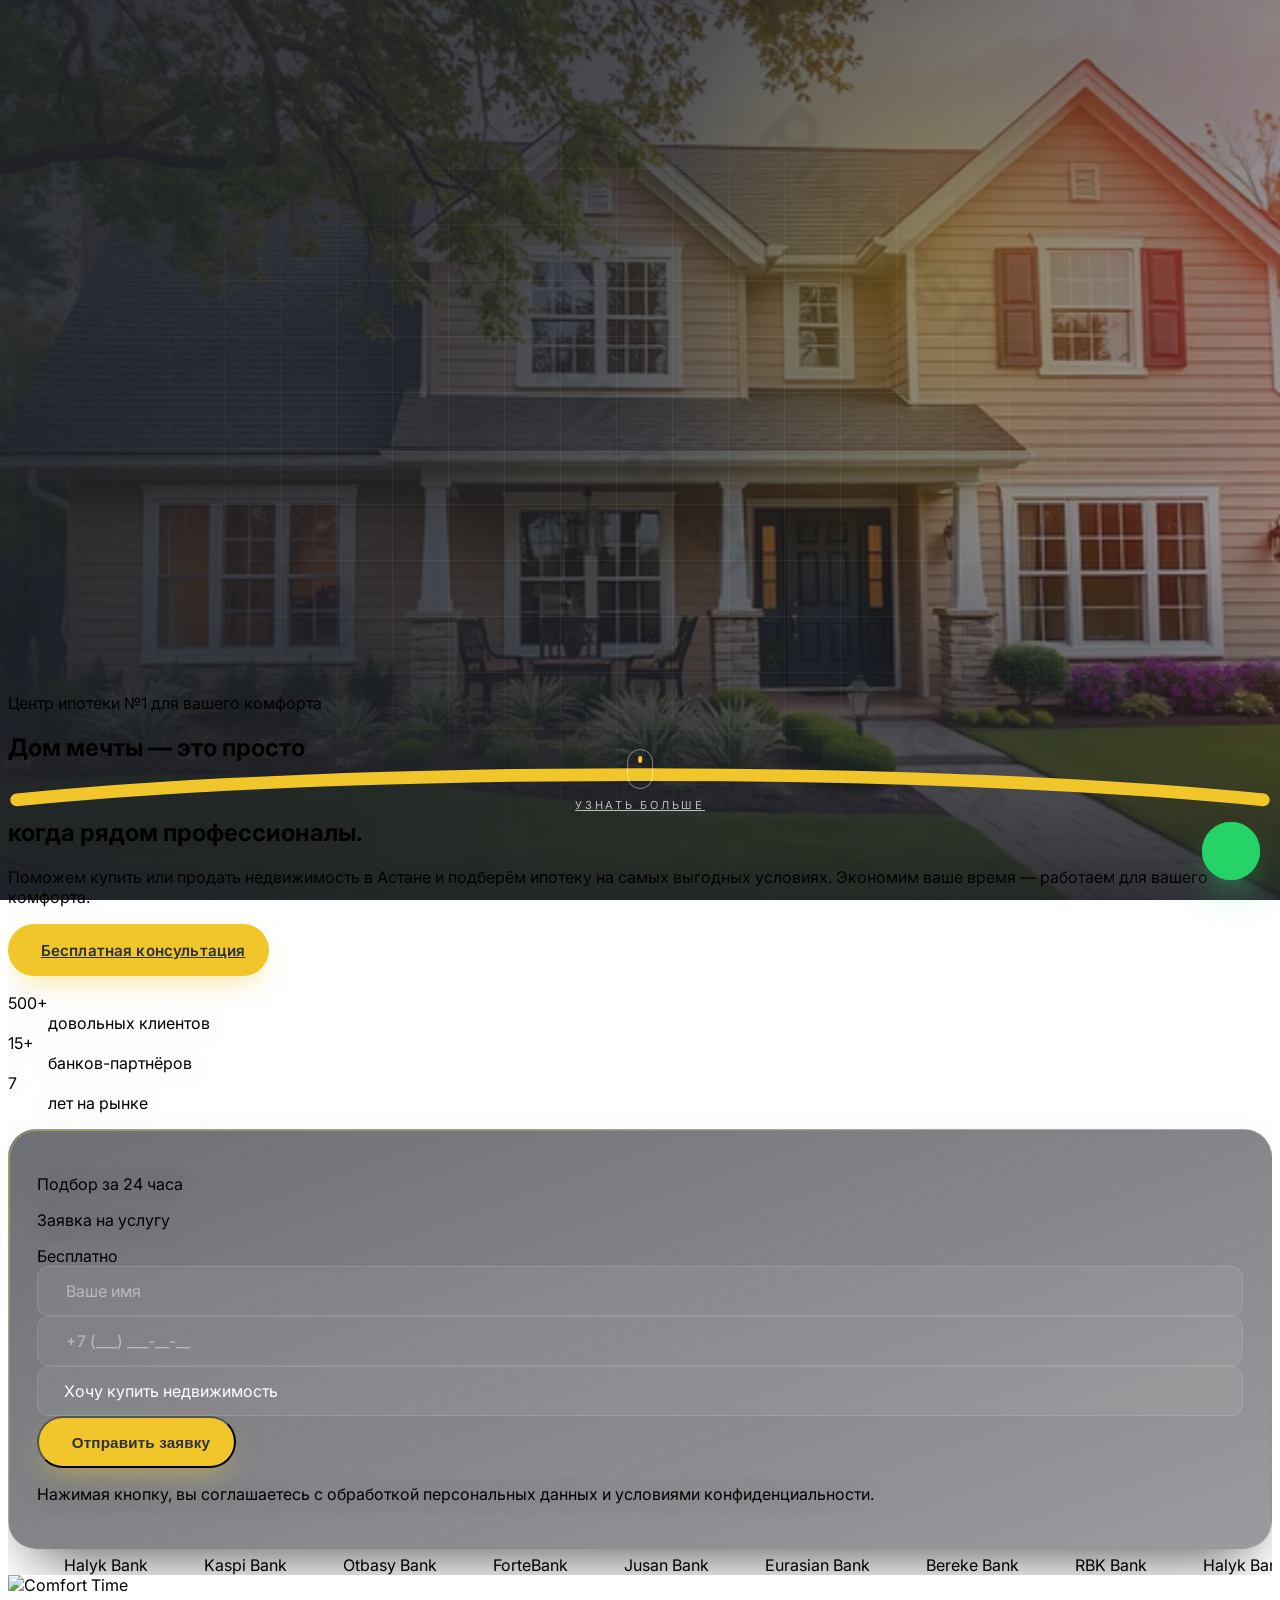
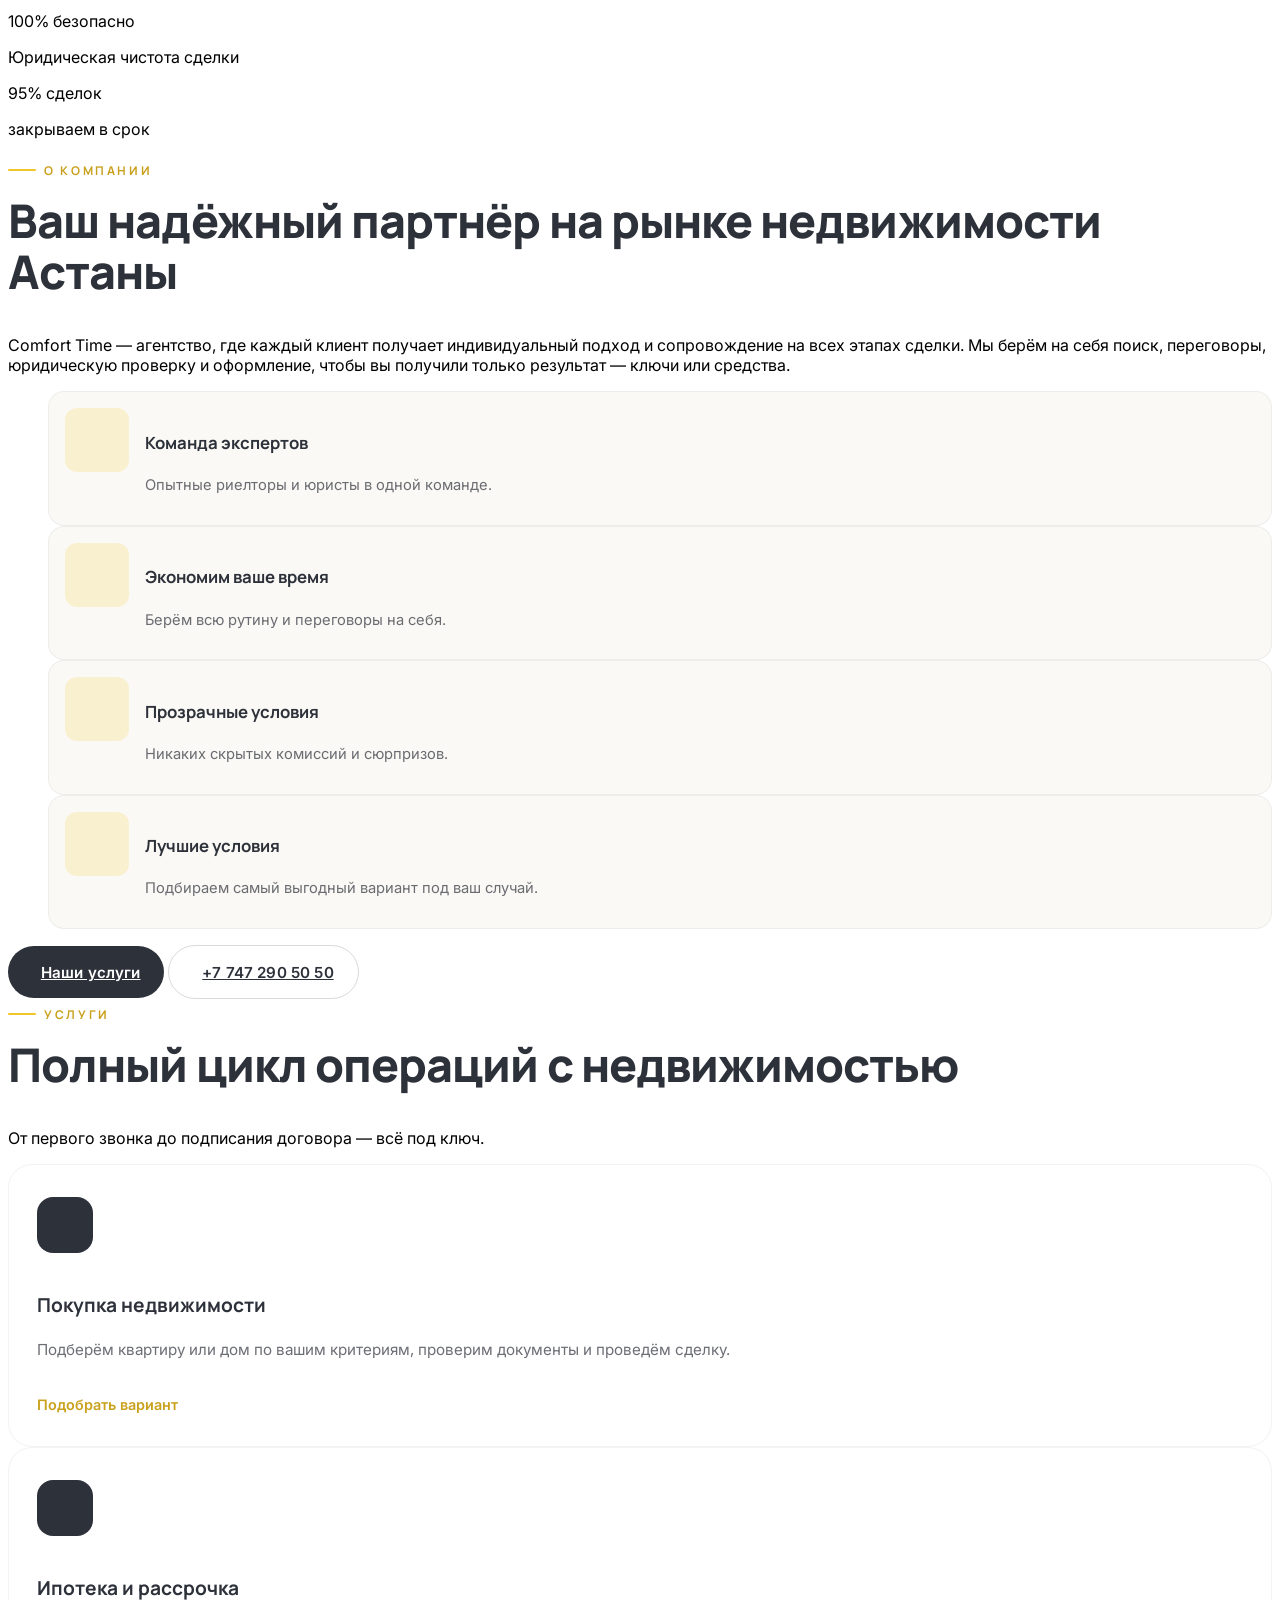
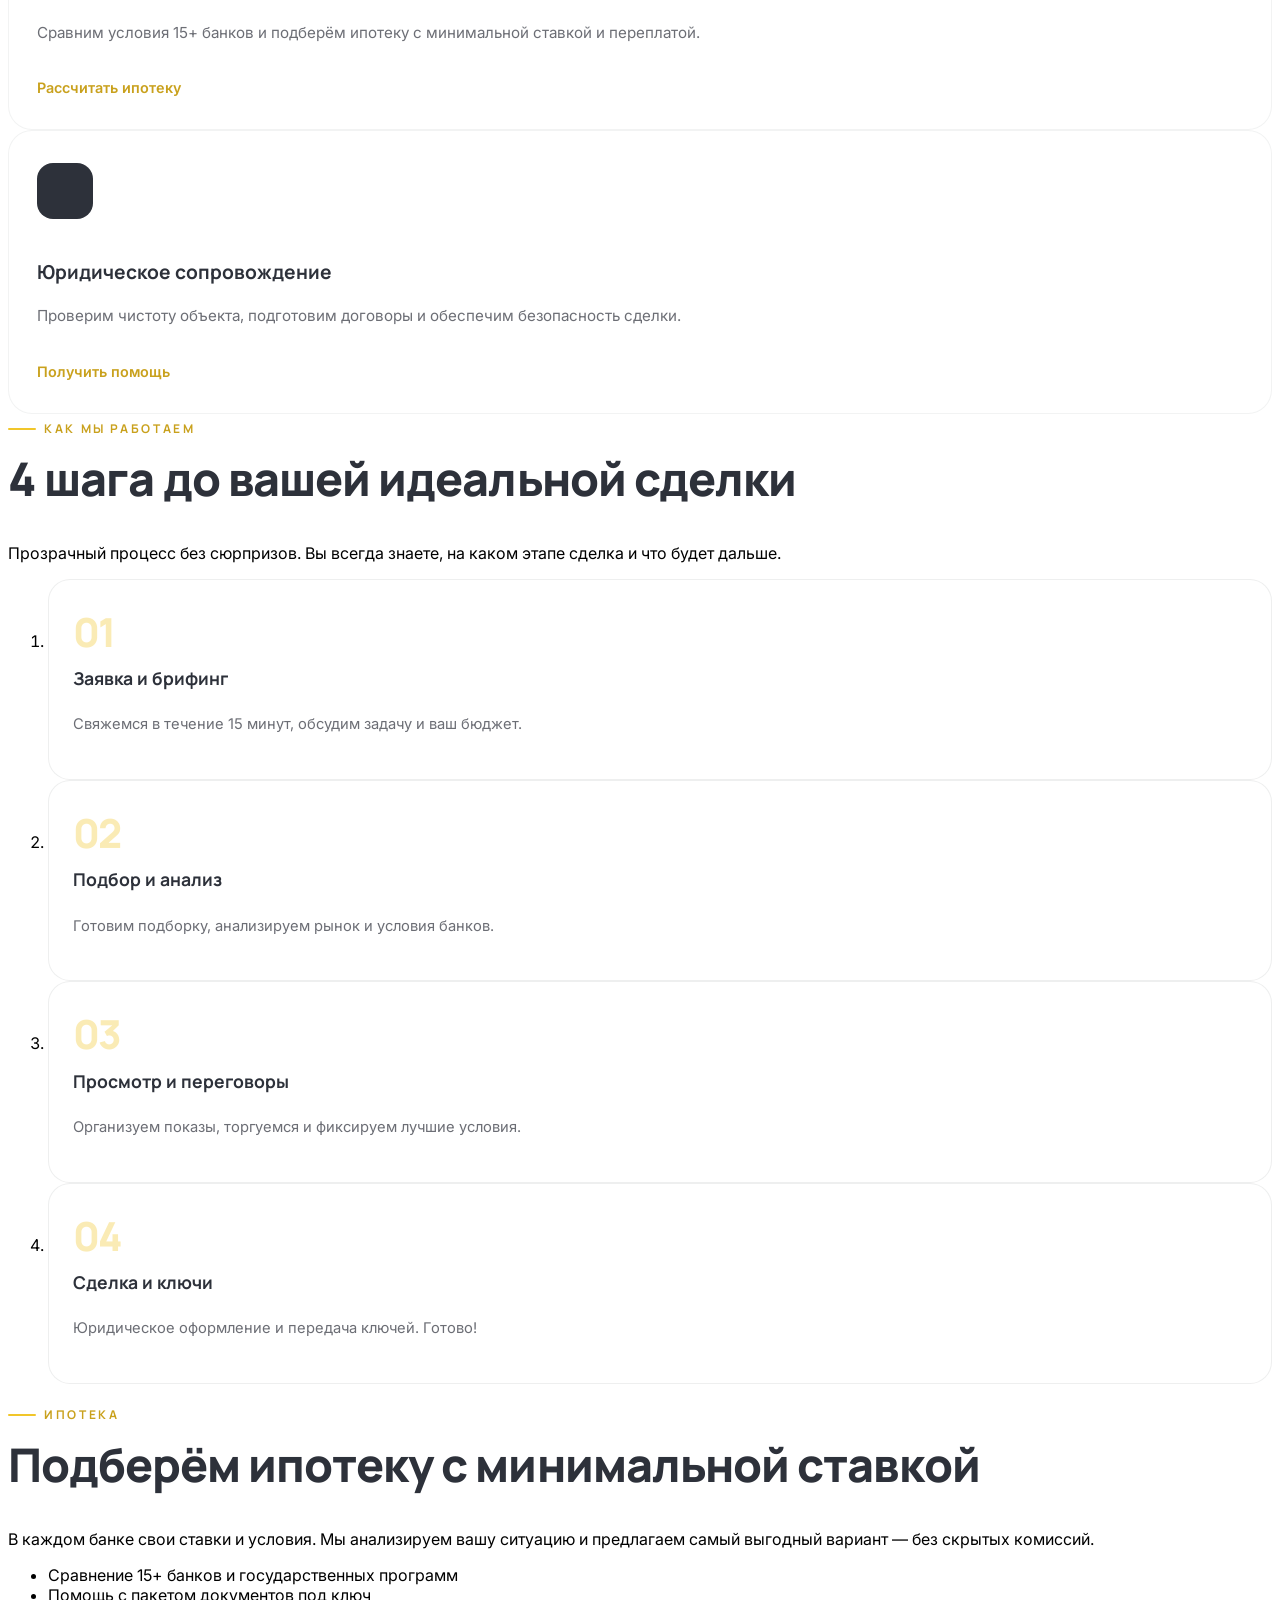
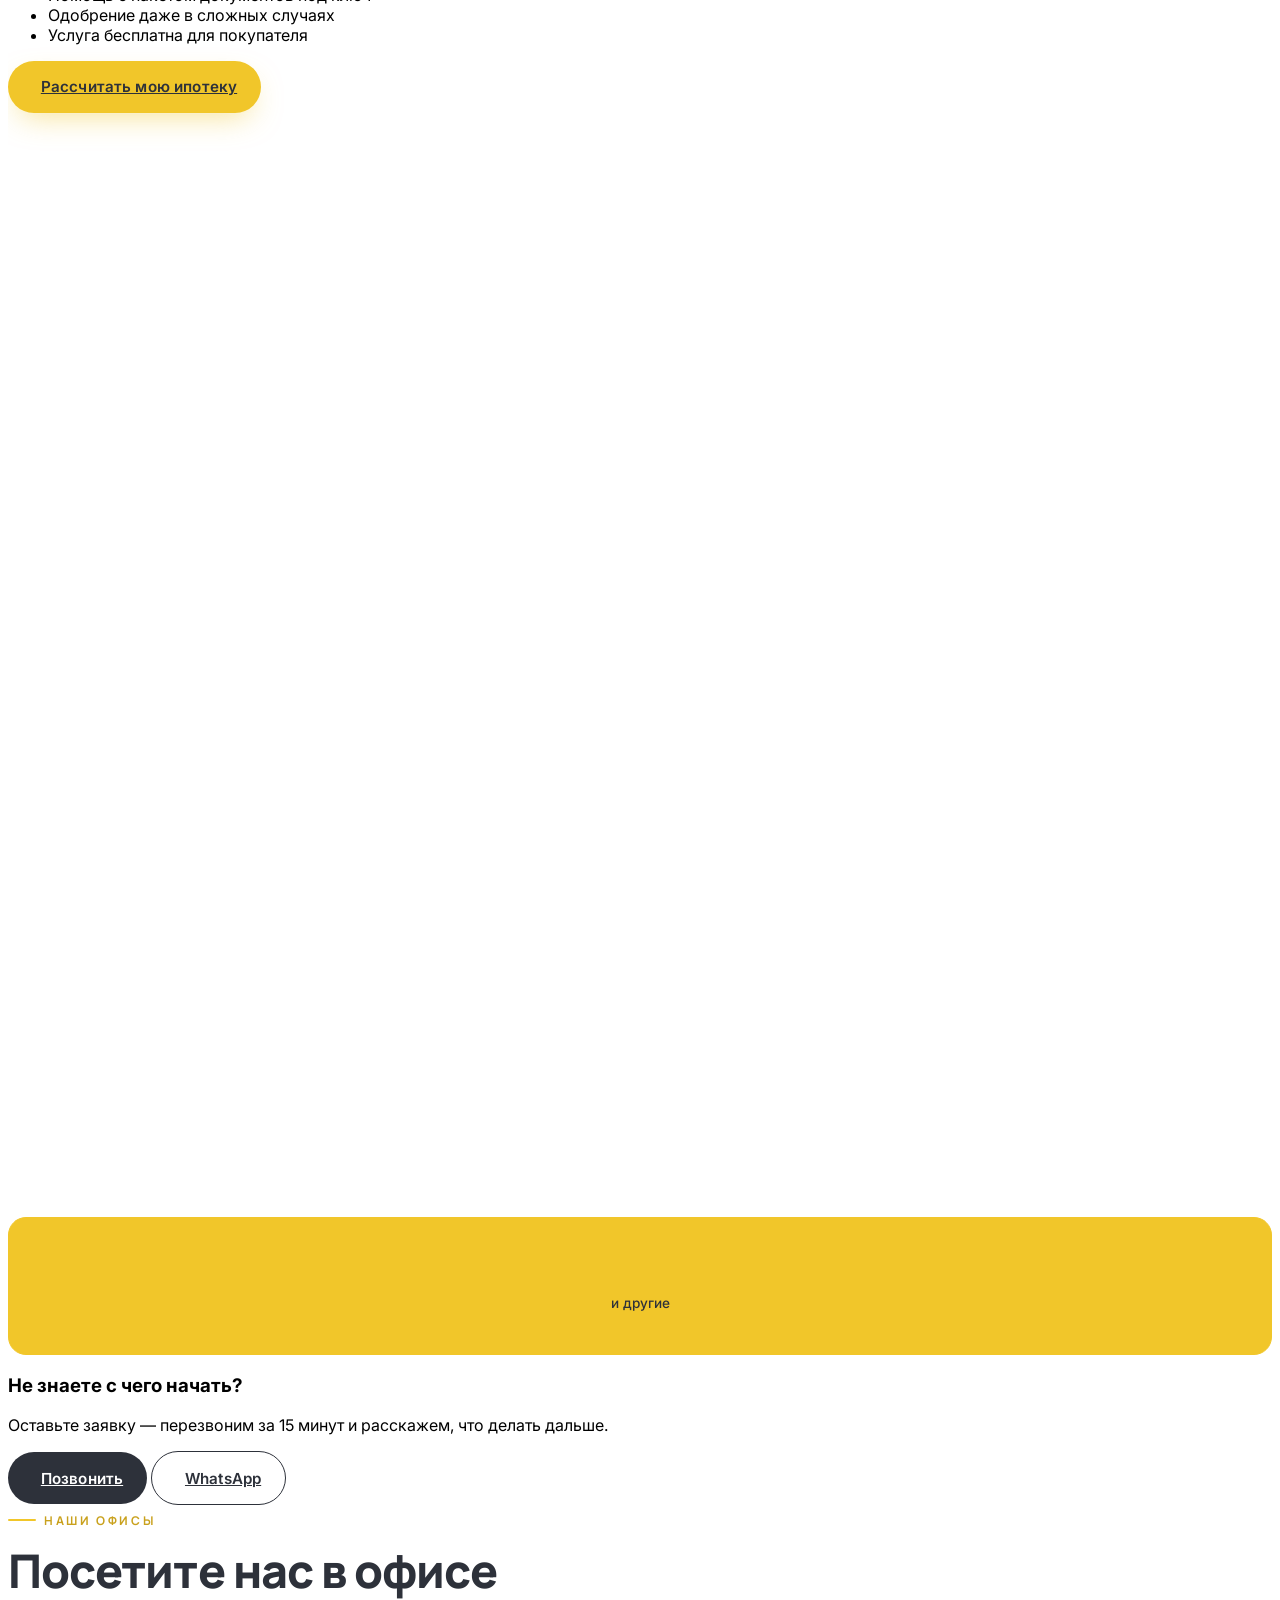
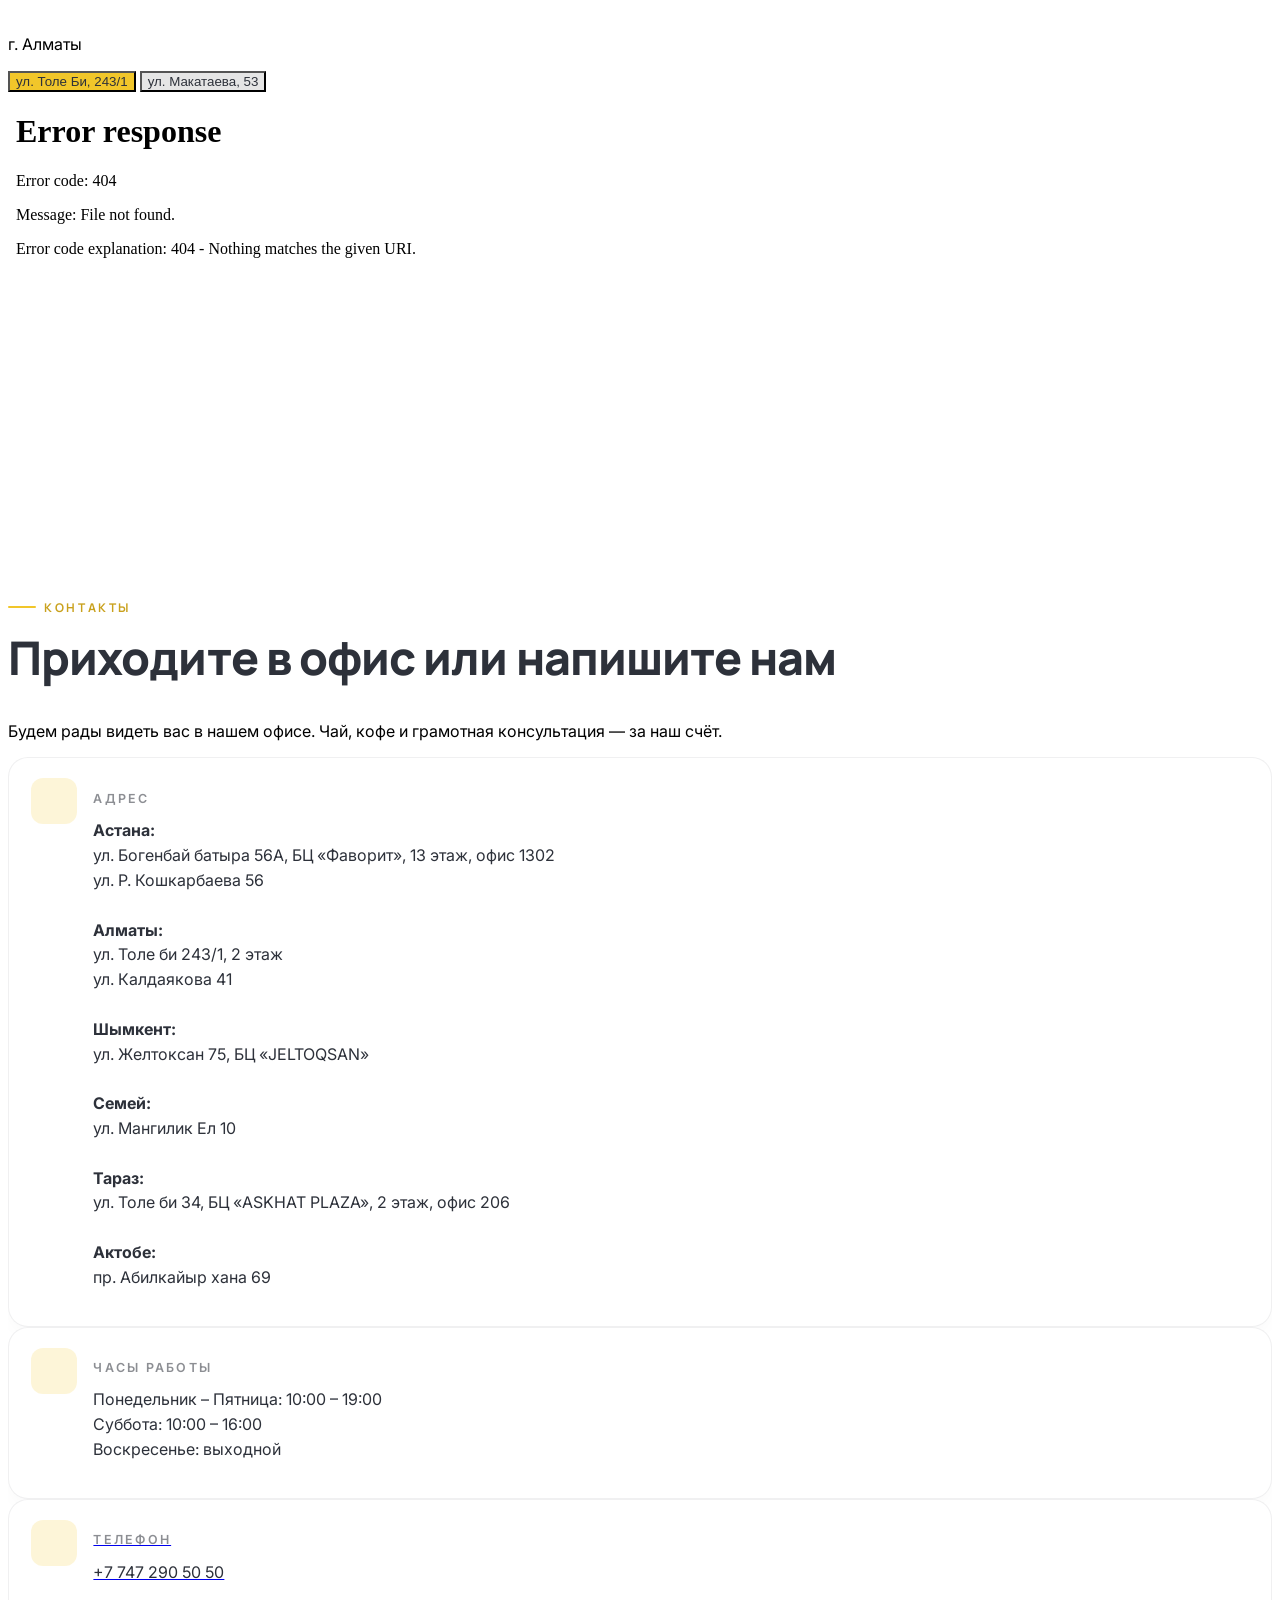
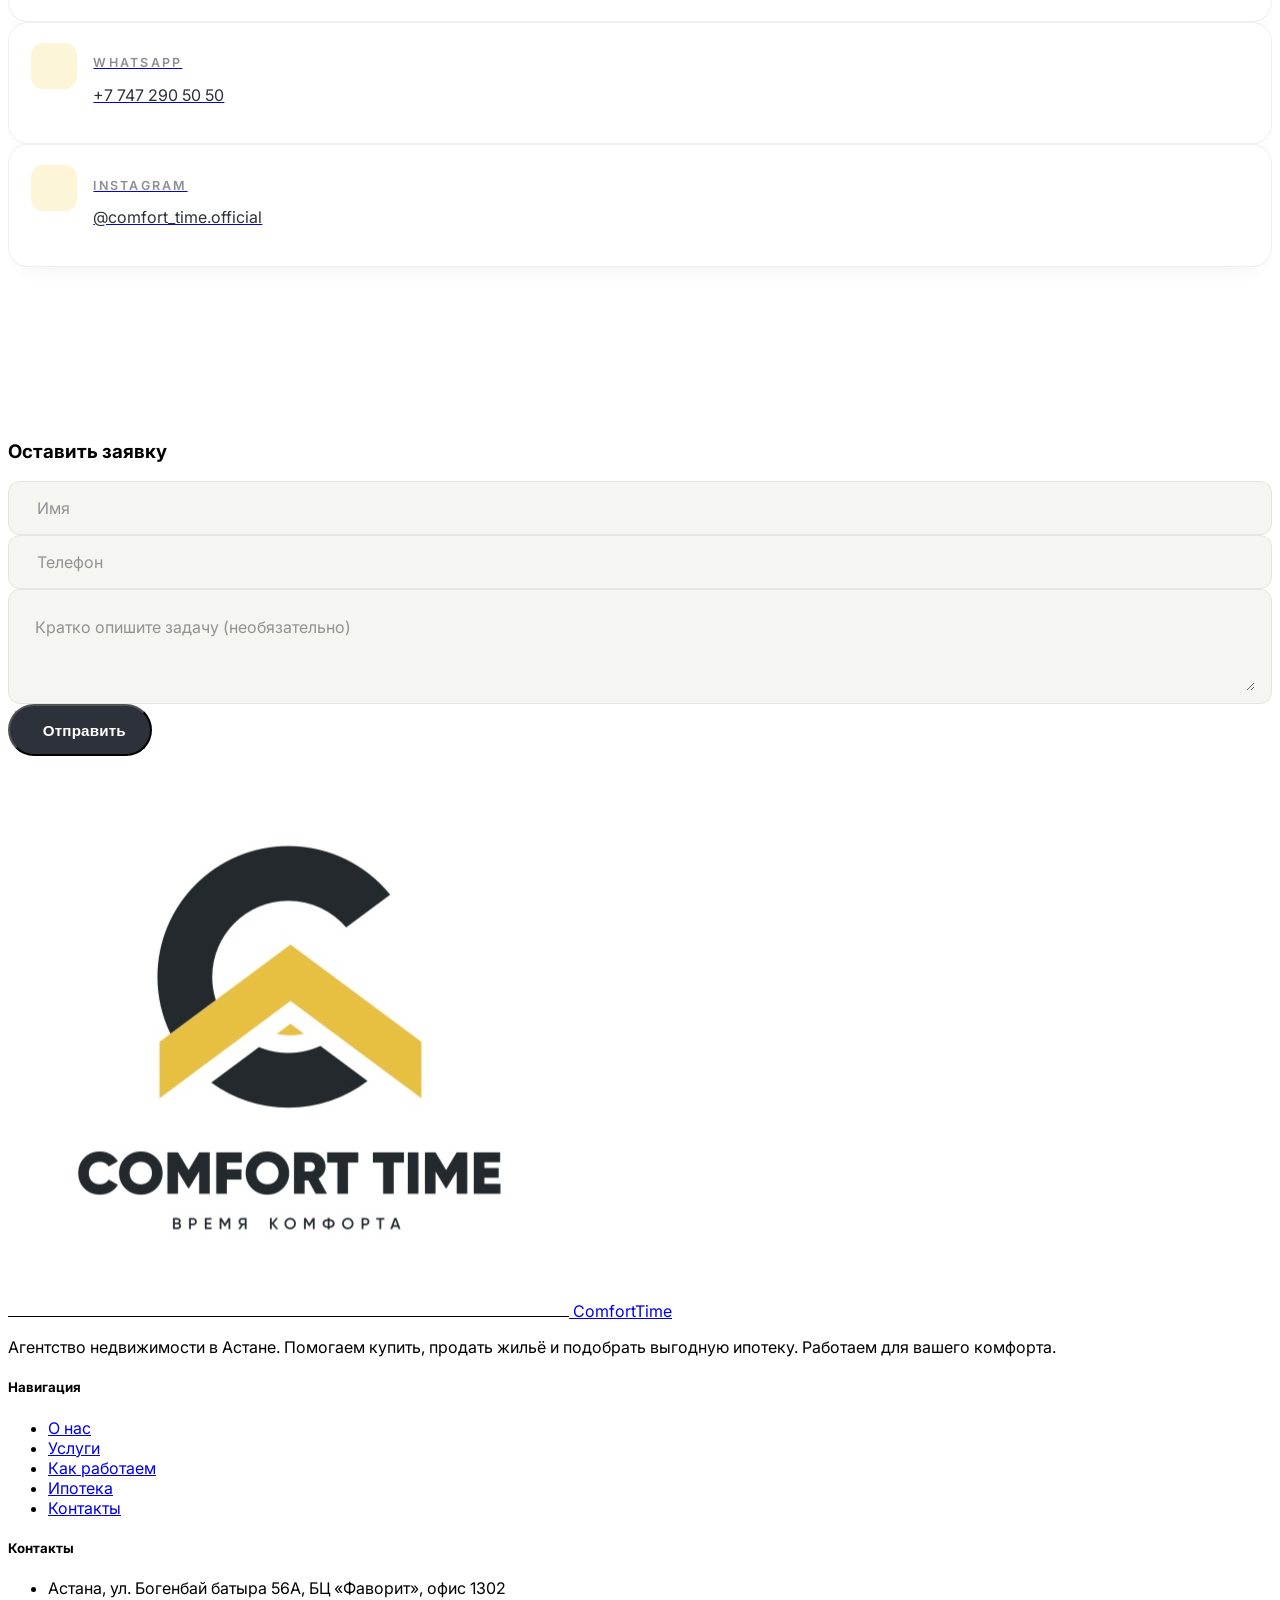
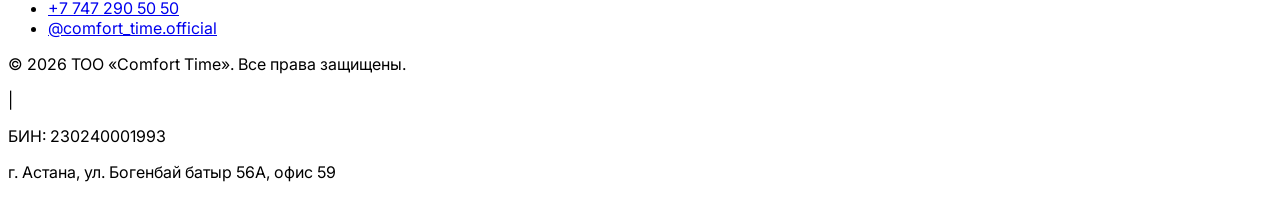
==== commit d9bbed56: "fix: restore offices panorama section and add company legal info to footer - Re-add "Наши офисы / По" ====
--- a/index.html
+++ b/index.html
@@ -510,6 +510,33 @@
       </div>
     </section>
 
+    <!-- OFFICES / PANORAMA -->
+    <section id="addresses" class="py-20 lg:py-28 bg-[#F8F8F6]">
+      <div class="container">
+        <div class="max-w-2xl mx-auto text-center mb-10" data-aos="fade-up">
+          <span class="eyebrow" data-i18n="addresses.eyebrow">Наши офисы</span>
+          <h2 class="section-title" data-i18n="addresses.title">Посетите нас в офисе</h2>
+        </div>
+        <p class="text-center text-brand-gold font-semibold mb-4" style="font-size:16px;"><span data-i18n="addresses.city">г. Алматы</span></p>
+        <div class="flex flex-wrap gap-3 justify-center mb-6">
+          <button onclick="switchPano('embed.html', this)" class="pano-tab active-tab px-5 py-2.5 rounded-full font-medium text-sm transition" style="background:#F1C62A;color:#2D313A;" data-i18n="addresses.tolebi">ул. Толе Би, 243/1</button>
+          <button onclick="switchPano('embed2.html', this)" class="pano-tab px-5 py-2.5 rounded-full font-medium text-sm transition" style="background:#e5e5e5;color:#2D313A;" data-i18n="addresses.makatayeva">ул. Макатаева, 53</button>
+        </div>
+        <div style="position:relative;border-radius:16px;overflow:hidden;height:500px;">
+          <iframe id="panoFrame" src="/panorama/embed.html" width="100%" height="100%" frameborder="0" allowfullscreen style="display:block;"></iframe>
+        </div>
+      </div>
+    </section>
+    <script>
+    function switchPano(src, btn) {
+      document.getElementById('panoFrame').src = '/panorama/' + src;
+      document.querySelectorAll('.pano-tab').forEach(function(b) {
+        b.style.background = '#e5e5e5'; b.style.color = '#2D313A';
+      });
+      btn.style.background = '#F1C62A'; btn.style.color = '#2D313A';
+    }
+    </script>
+
     <!-- CONTACTS -->
     <section id="contacts" class="py-20 lg:py-28">
       <div class="container">
@@ -657,8 +684,12 @@
       </div>
       <div class="border-t border-white/10">
         <div class="container py-5 flex flex-col sm:flex-row items-center justify-between gap-3 text-xs">
-          <p>© <span id="year"></span> Comfort Time. <span data-i18n="footer.rights">Все права защищены.</span></p>
-          <p data-i18n="footer.made">Сделано с заботой для жителей Астаны.</p>
+          <div class="flex flex-col sm:flex-row items-center gap-2 text-center sm:text-left">
+            <p>© <span id="year"></span> ТОО «Comfort Time». <span data-i18n="footer.rights">Все права защищены.</span></p>
+            <span class="hidden sm:inline text-white/30">|</span>
+            <p class="text-white/50">БИН: 230240001993</p>
+          </div>
+          <p class="text-white/50 text-center">г. Астана, ул. Богенбай батыр 56А, офис 59</p>
         </div>
       </div>
     </footer>
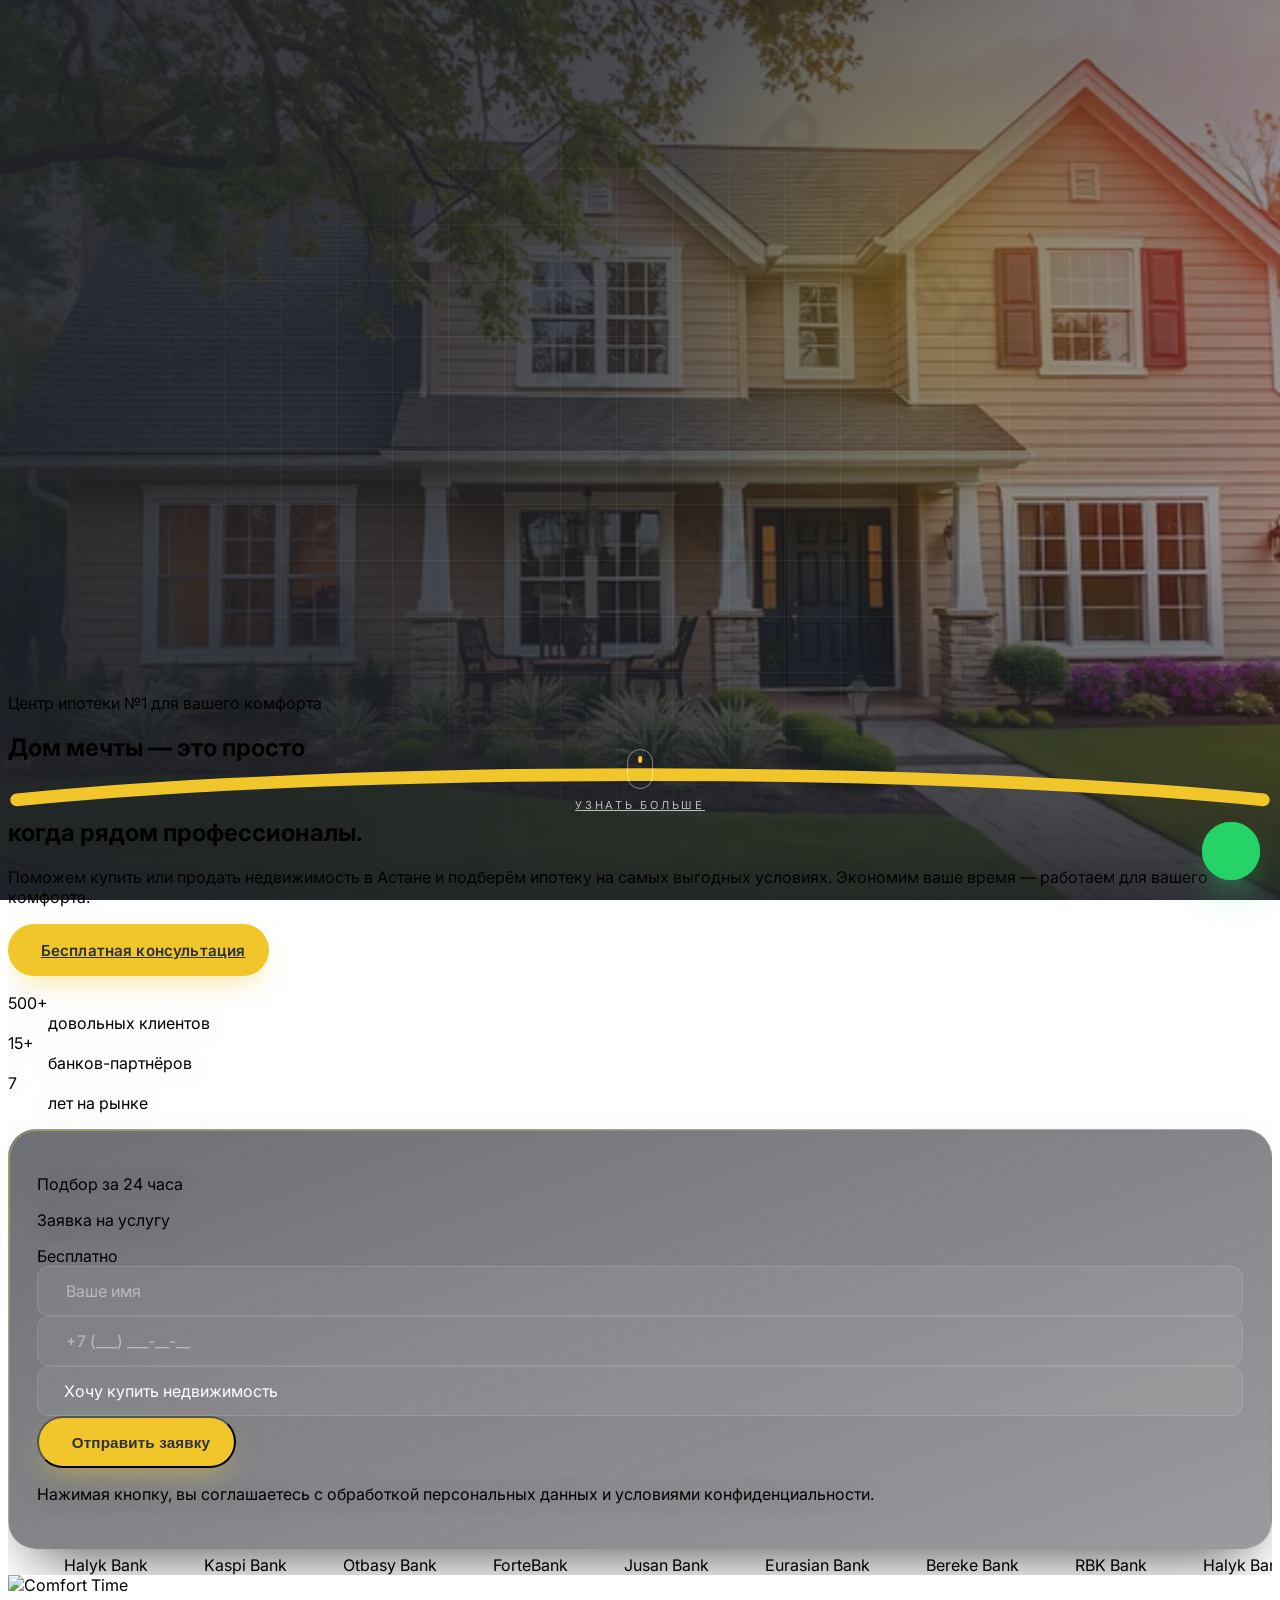
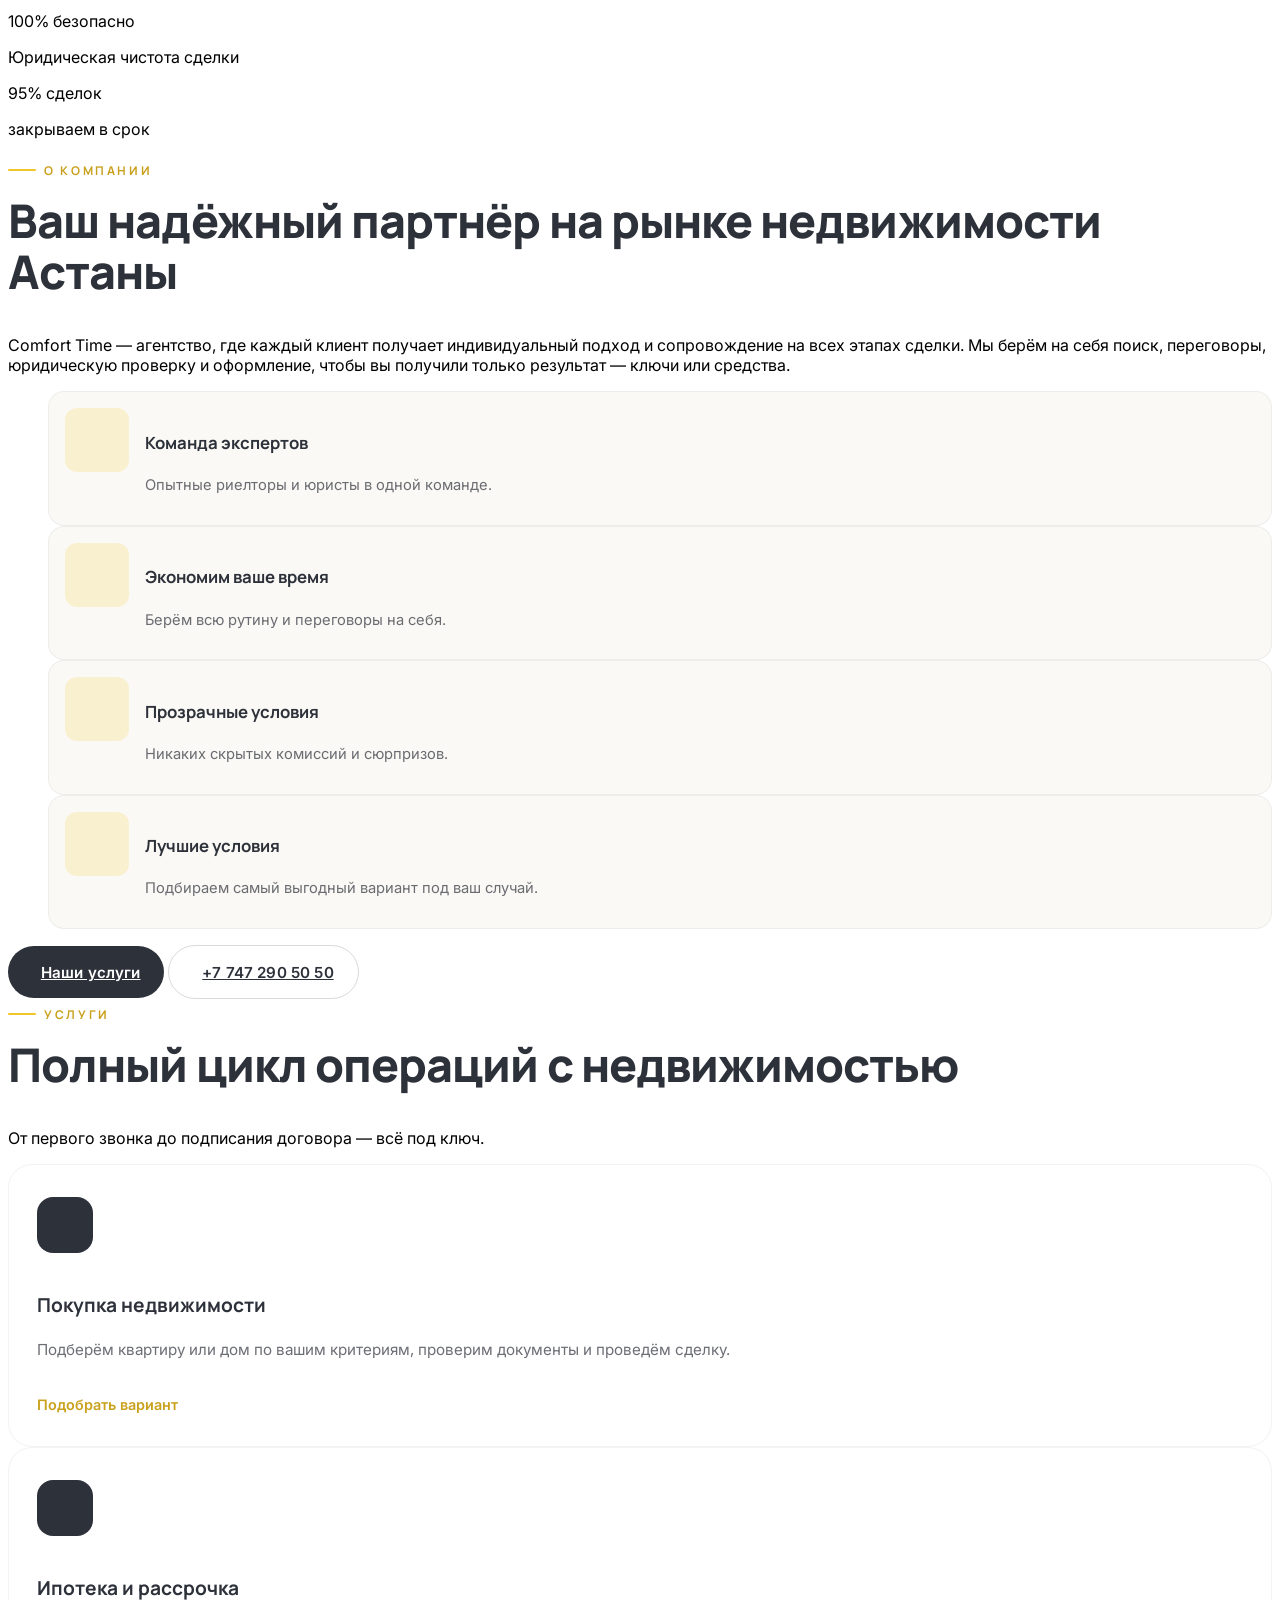
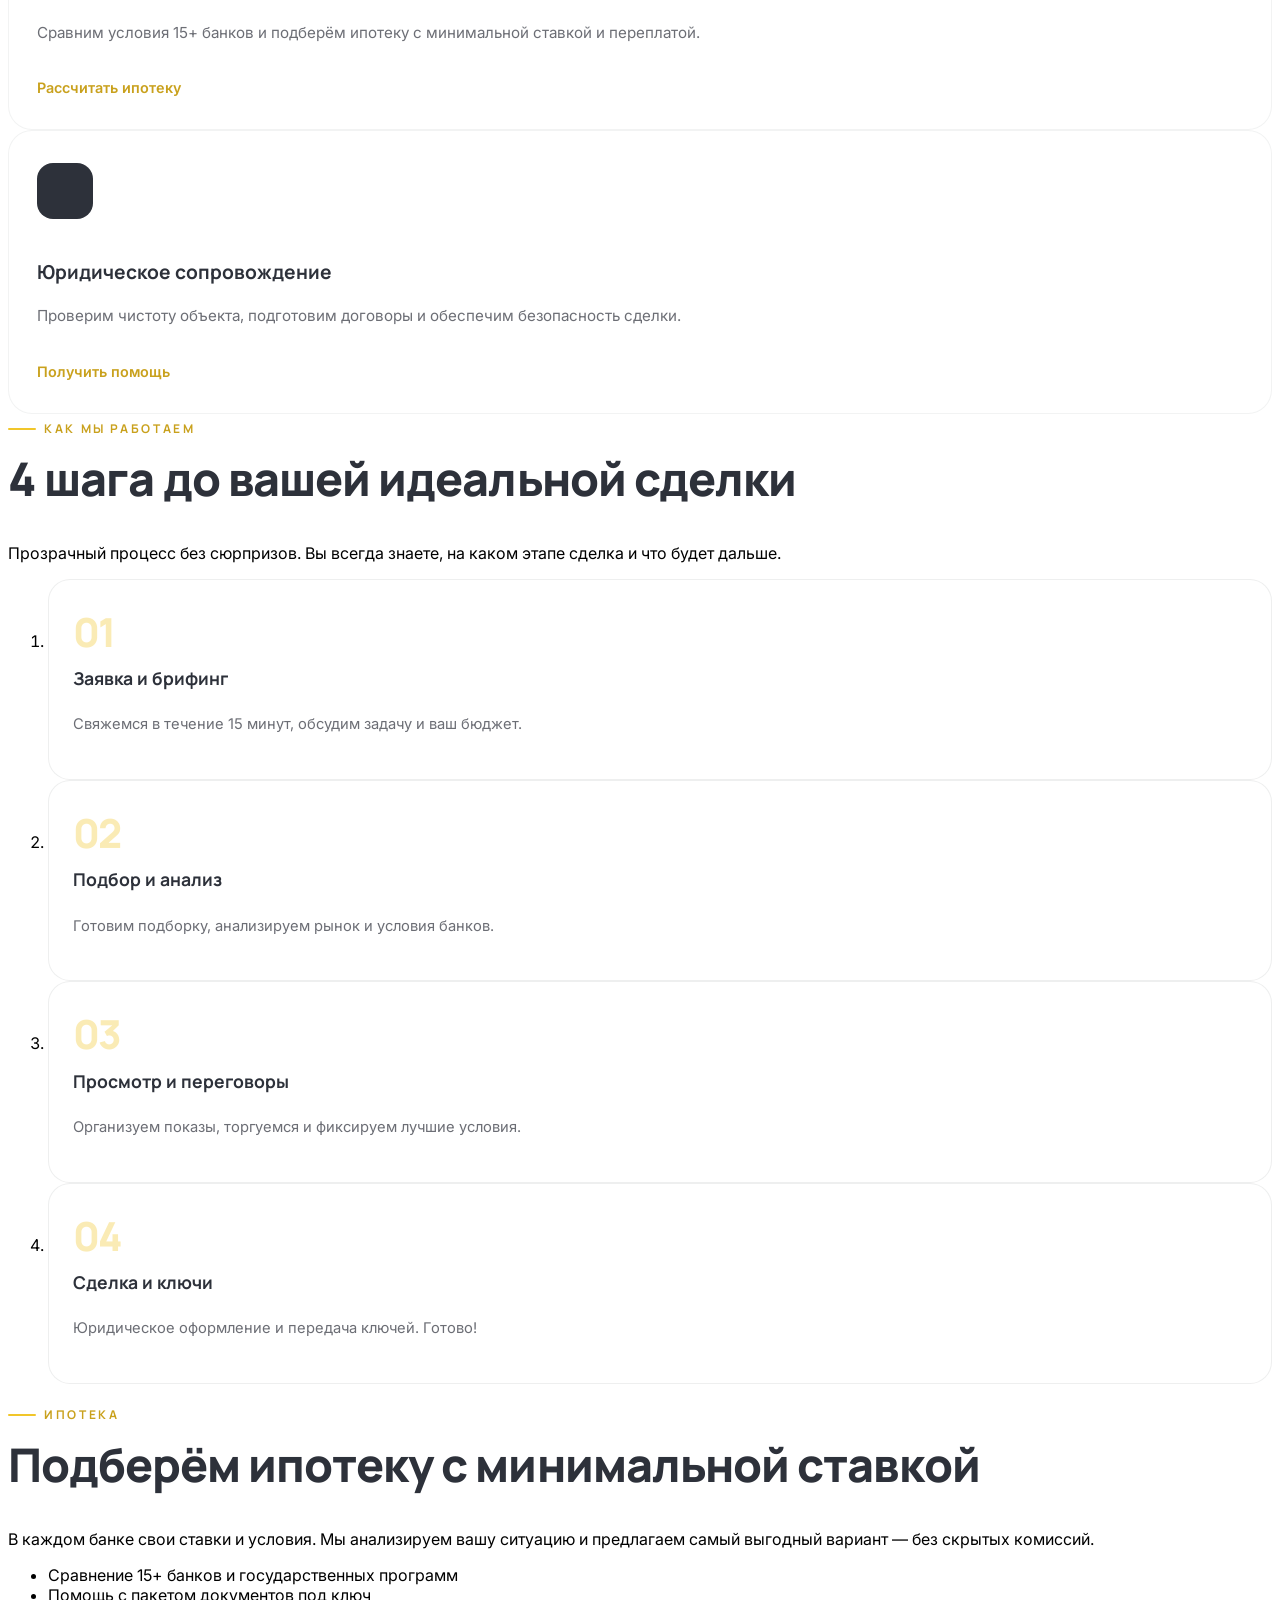
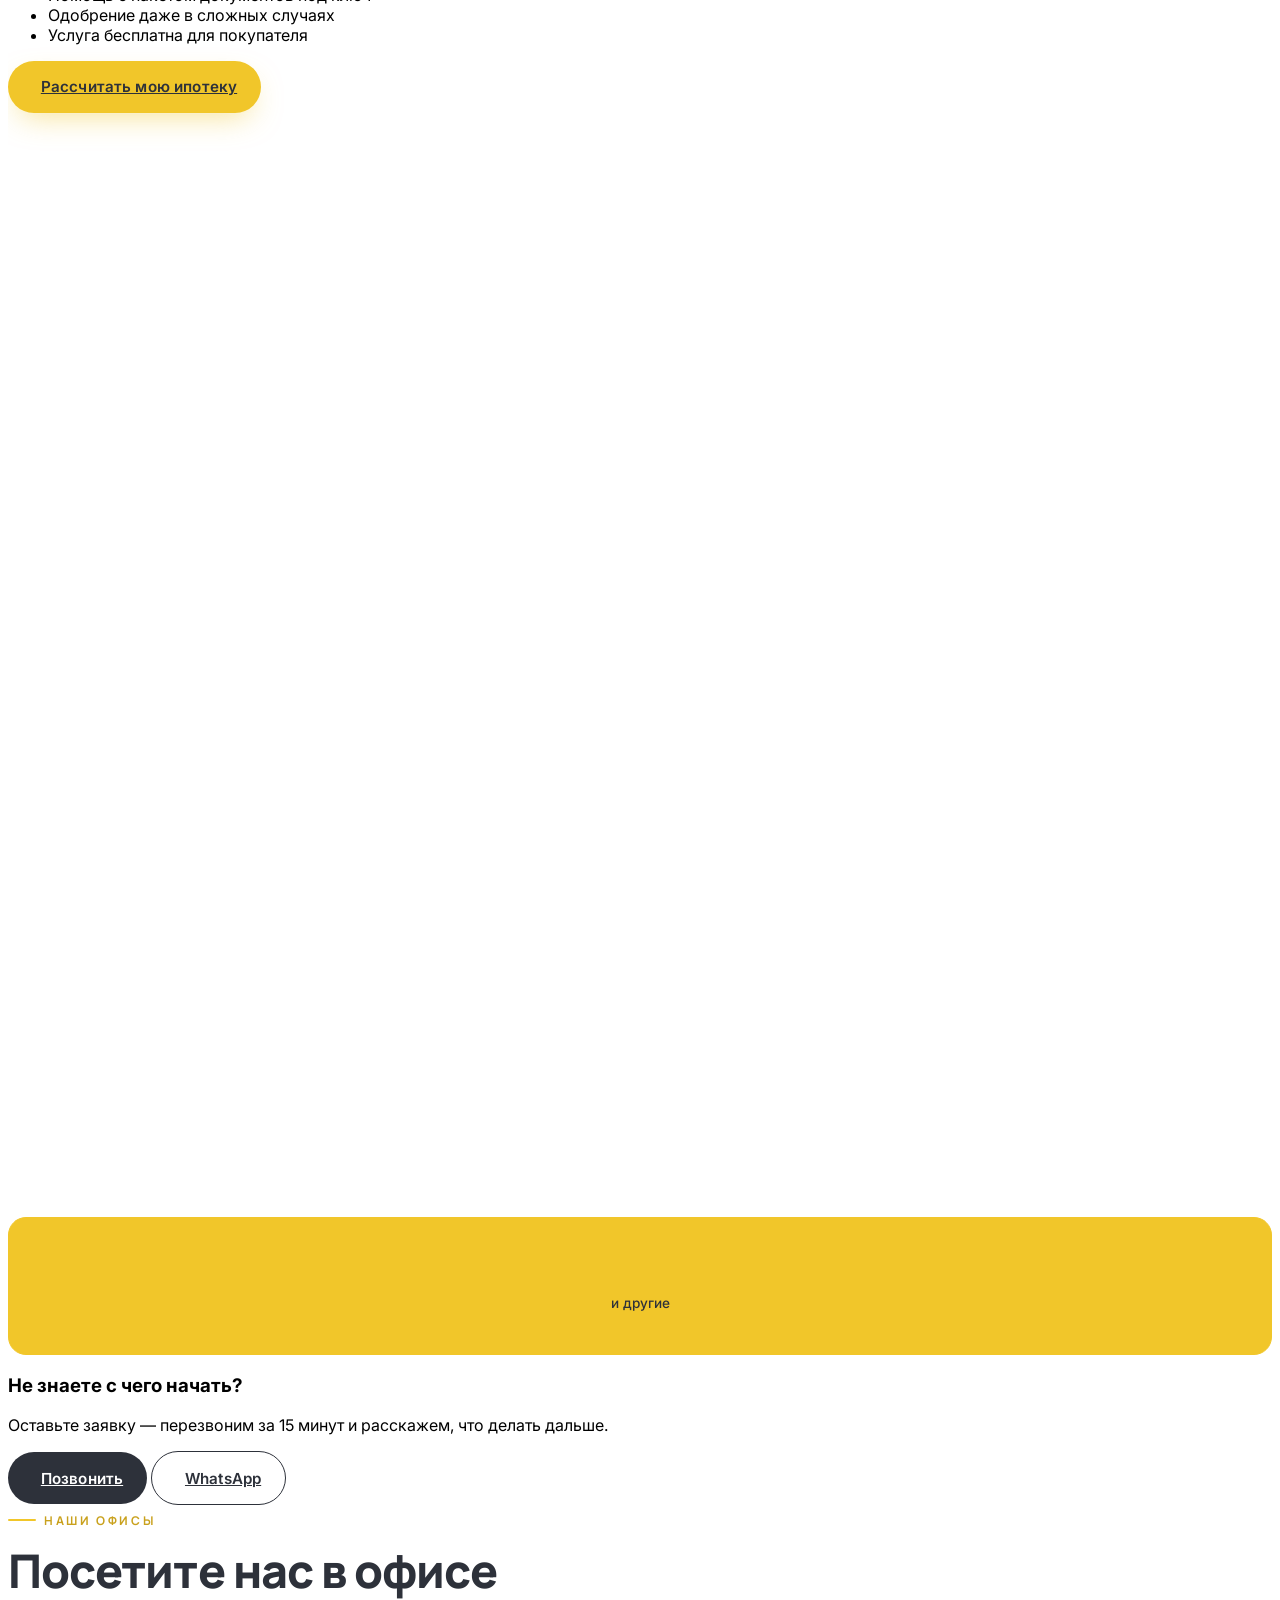
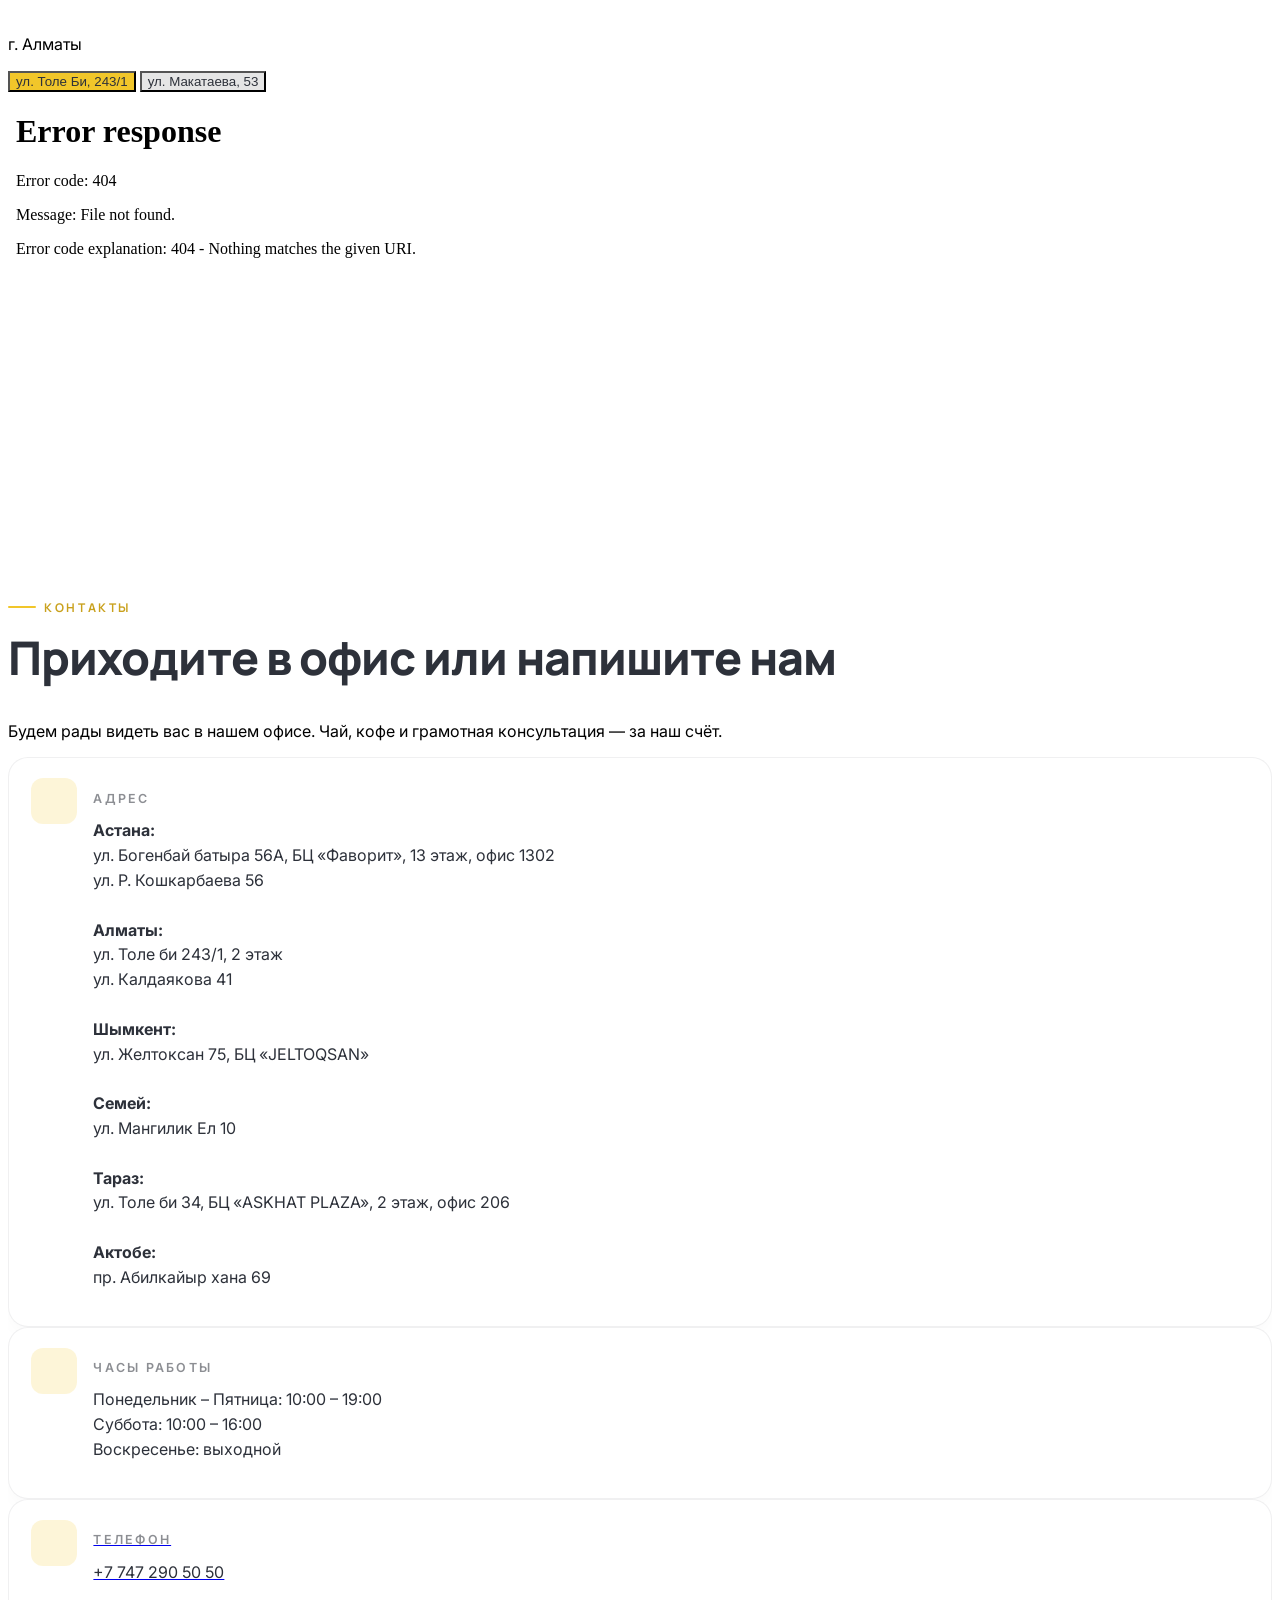
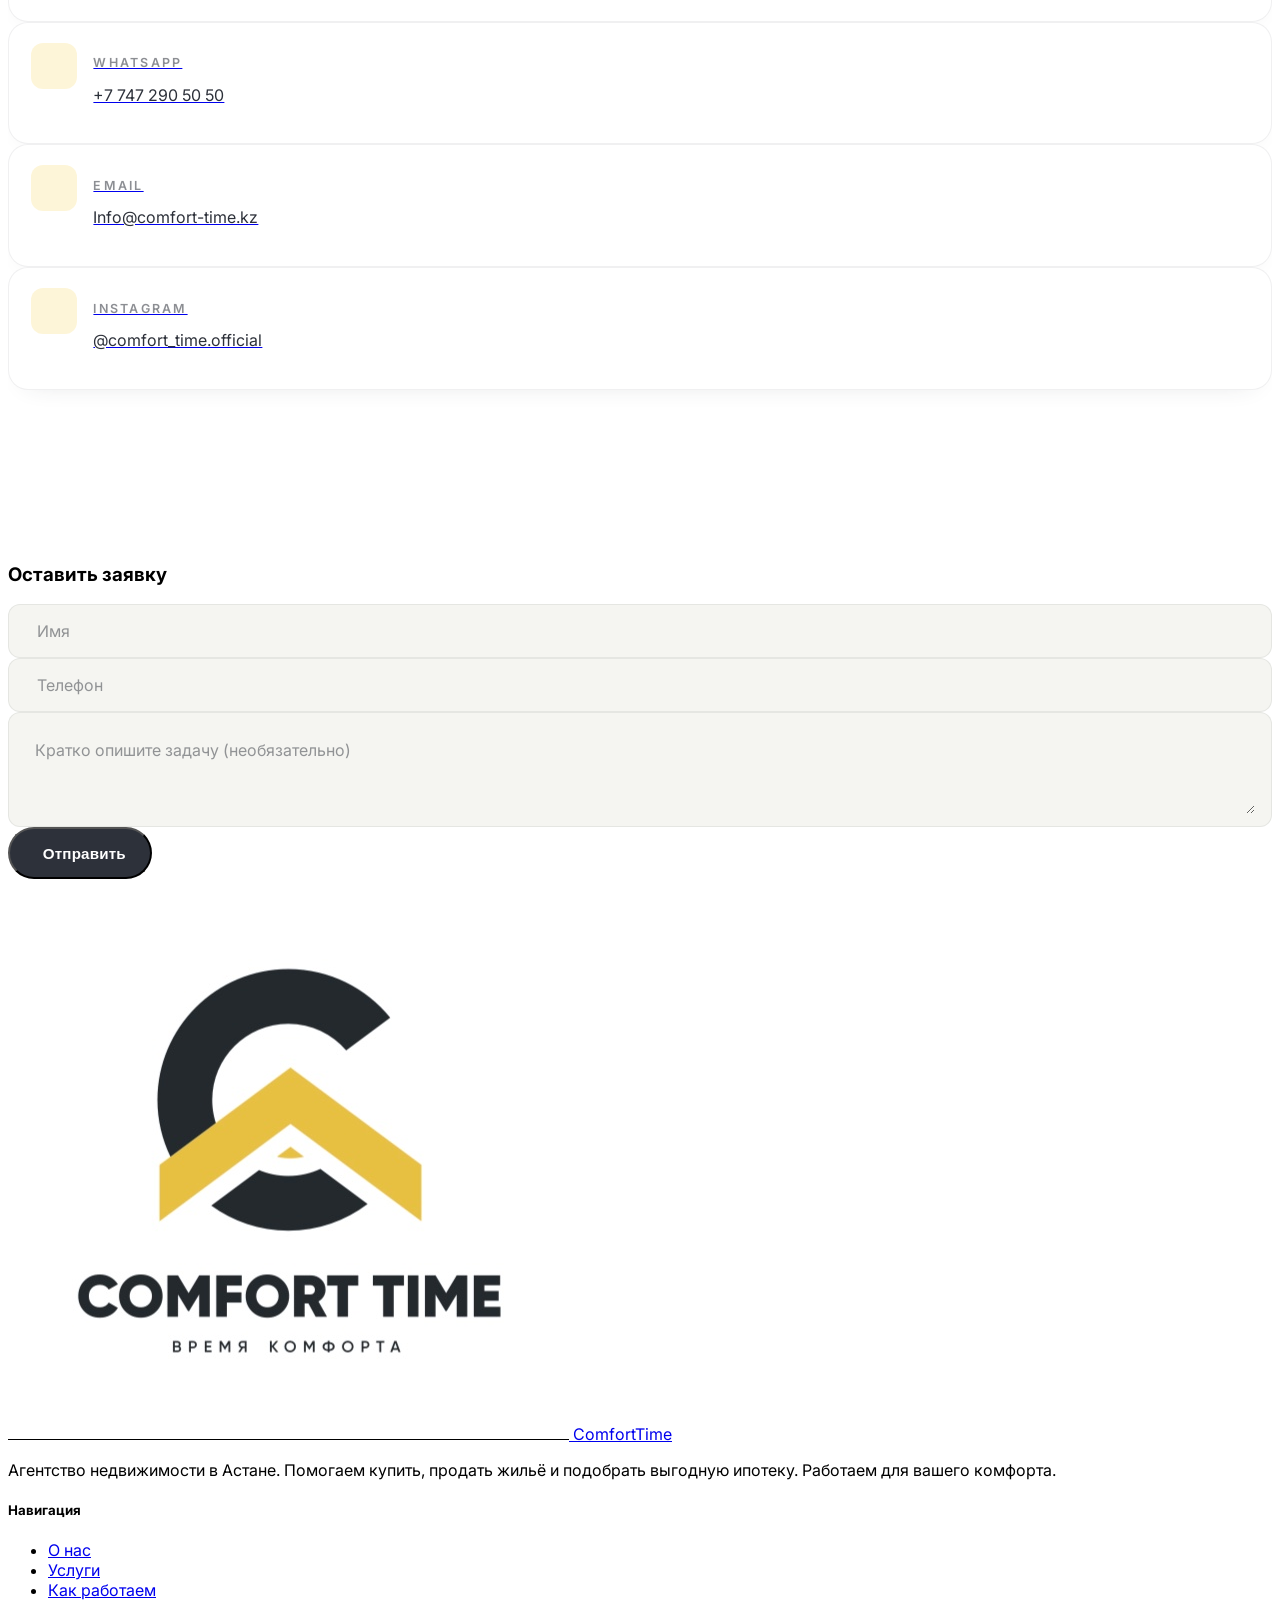
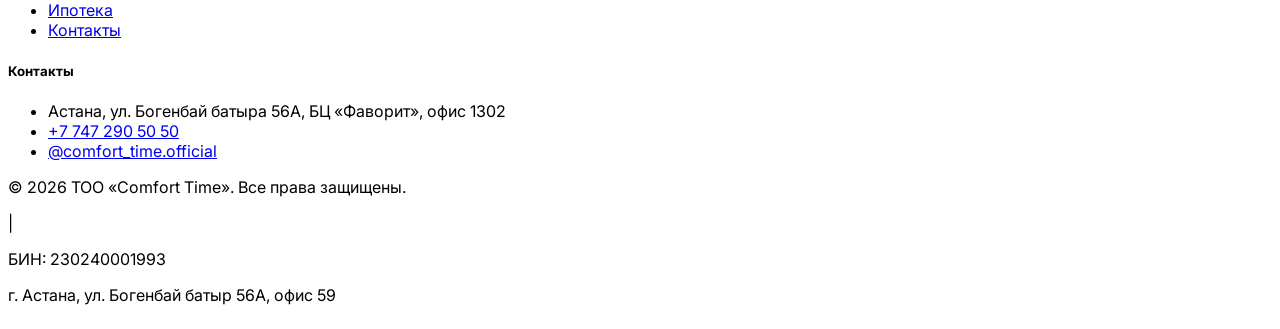
==== commit 33f4fbc9: "fix: add email contact Info@comfort-time.kz to contacts section - Add email contact card with mailto" ====
--- a/index.html
+++ b/index.html
@@ -602,6 +602,14 @@
               </a>
             </div>
 
+            <a href="mailto:Info@comfort-time.kz" class="contact-card hover:-translate-y-0.5 transition">
+              <span class="contact-ico"><i data-lucide="mail"></i></span>
+              <div>
+                <p class="contact-label" data-i18n="contacts.email_label">Email</p>
+                <p class="contact-value font-semibold">Info@comfort-time.kz</p>
+              </div>
+            </a>
+
             <a href="https://www.instagram.com/comfort_time.official/" target="_blank" rel="noopener" class="contact-card hover:-translate-y-0.5 transition">
               <span class="contact-ico"><i data-lucide="instagram"></i></span>
               <div>
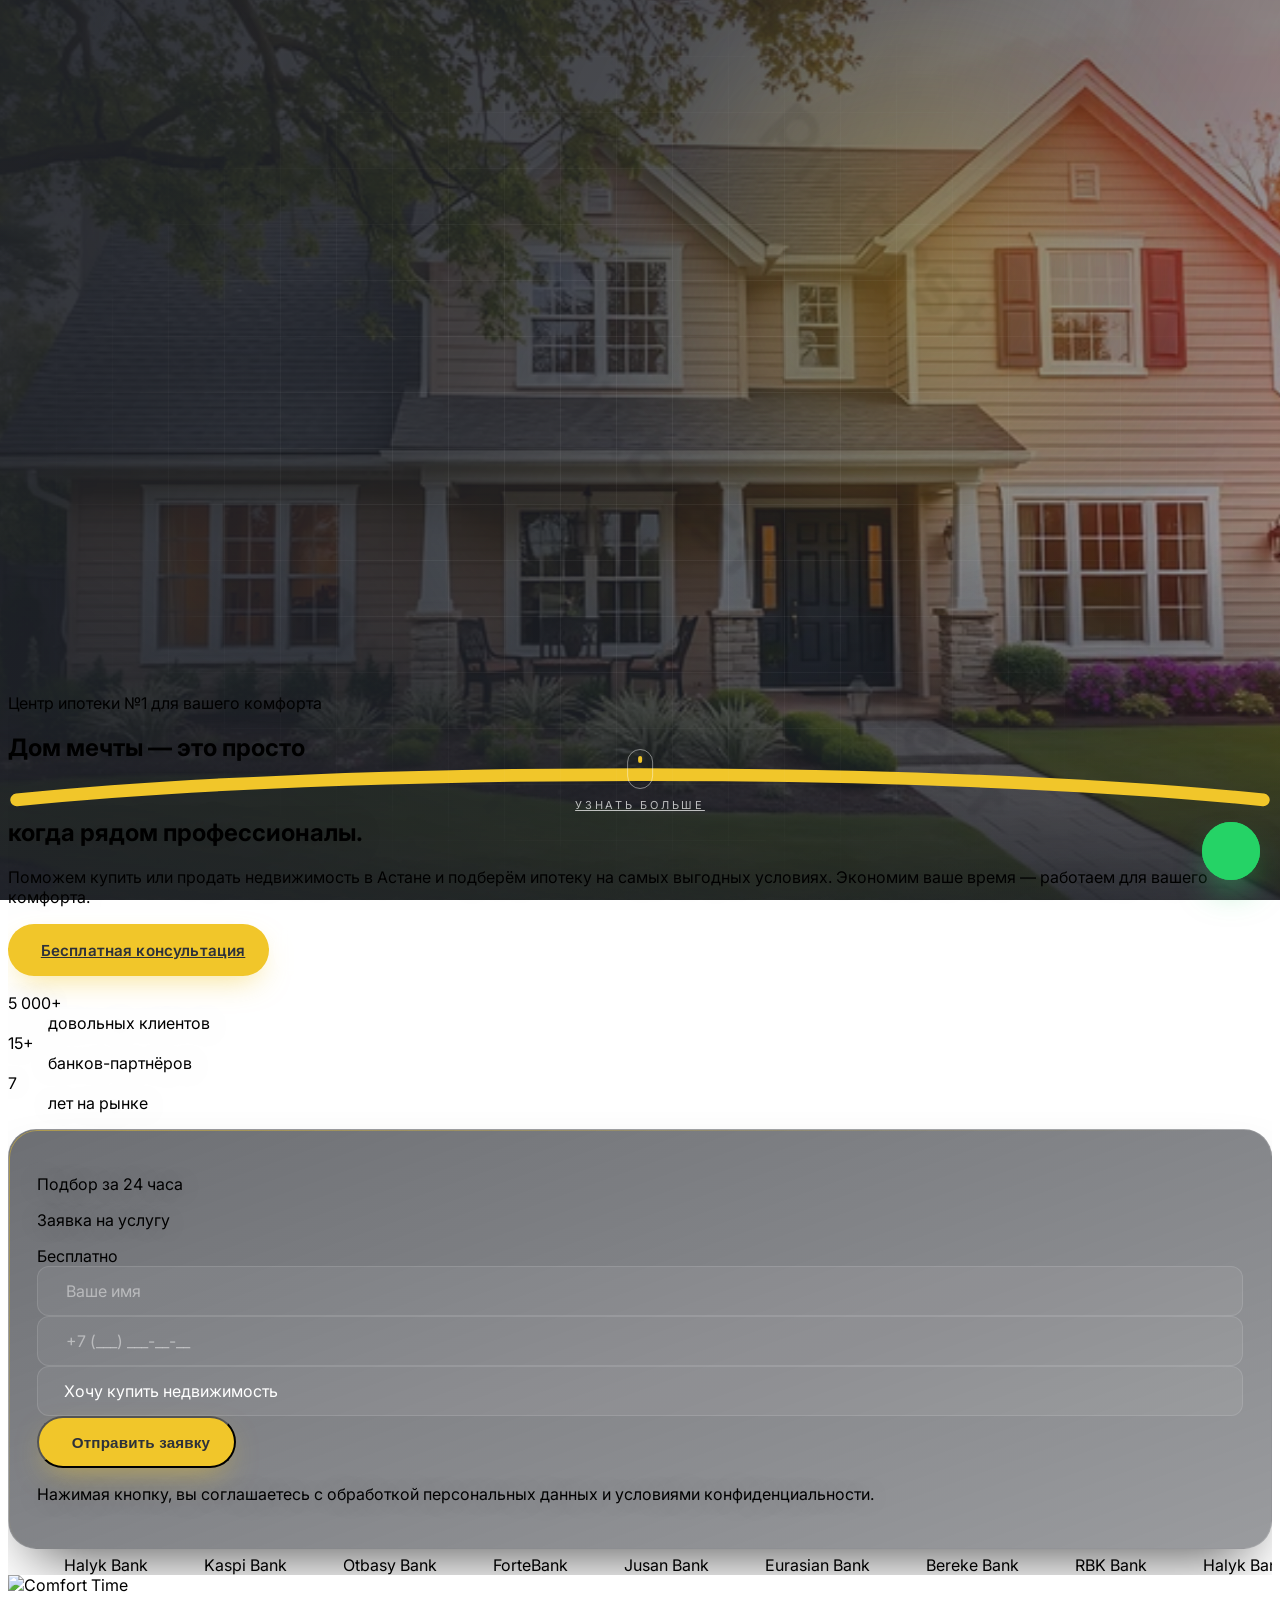
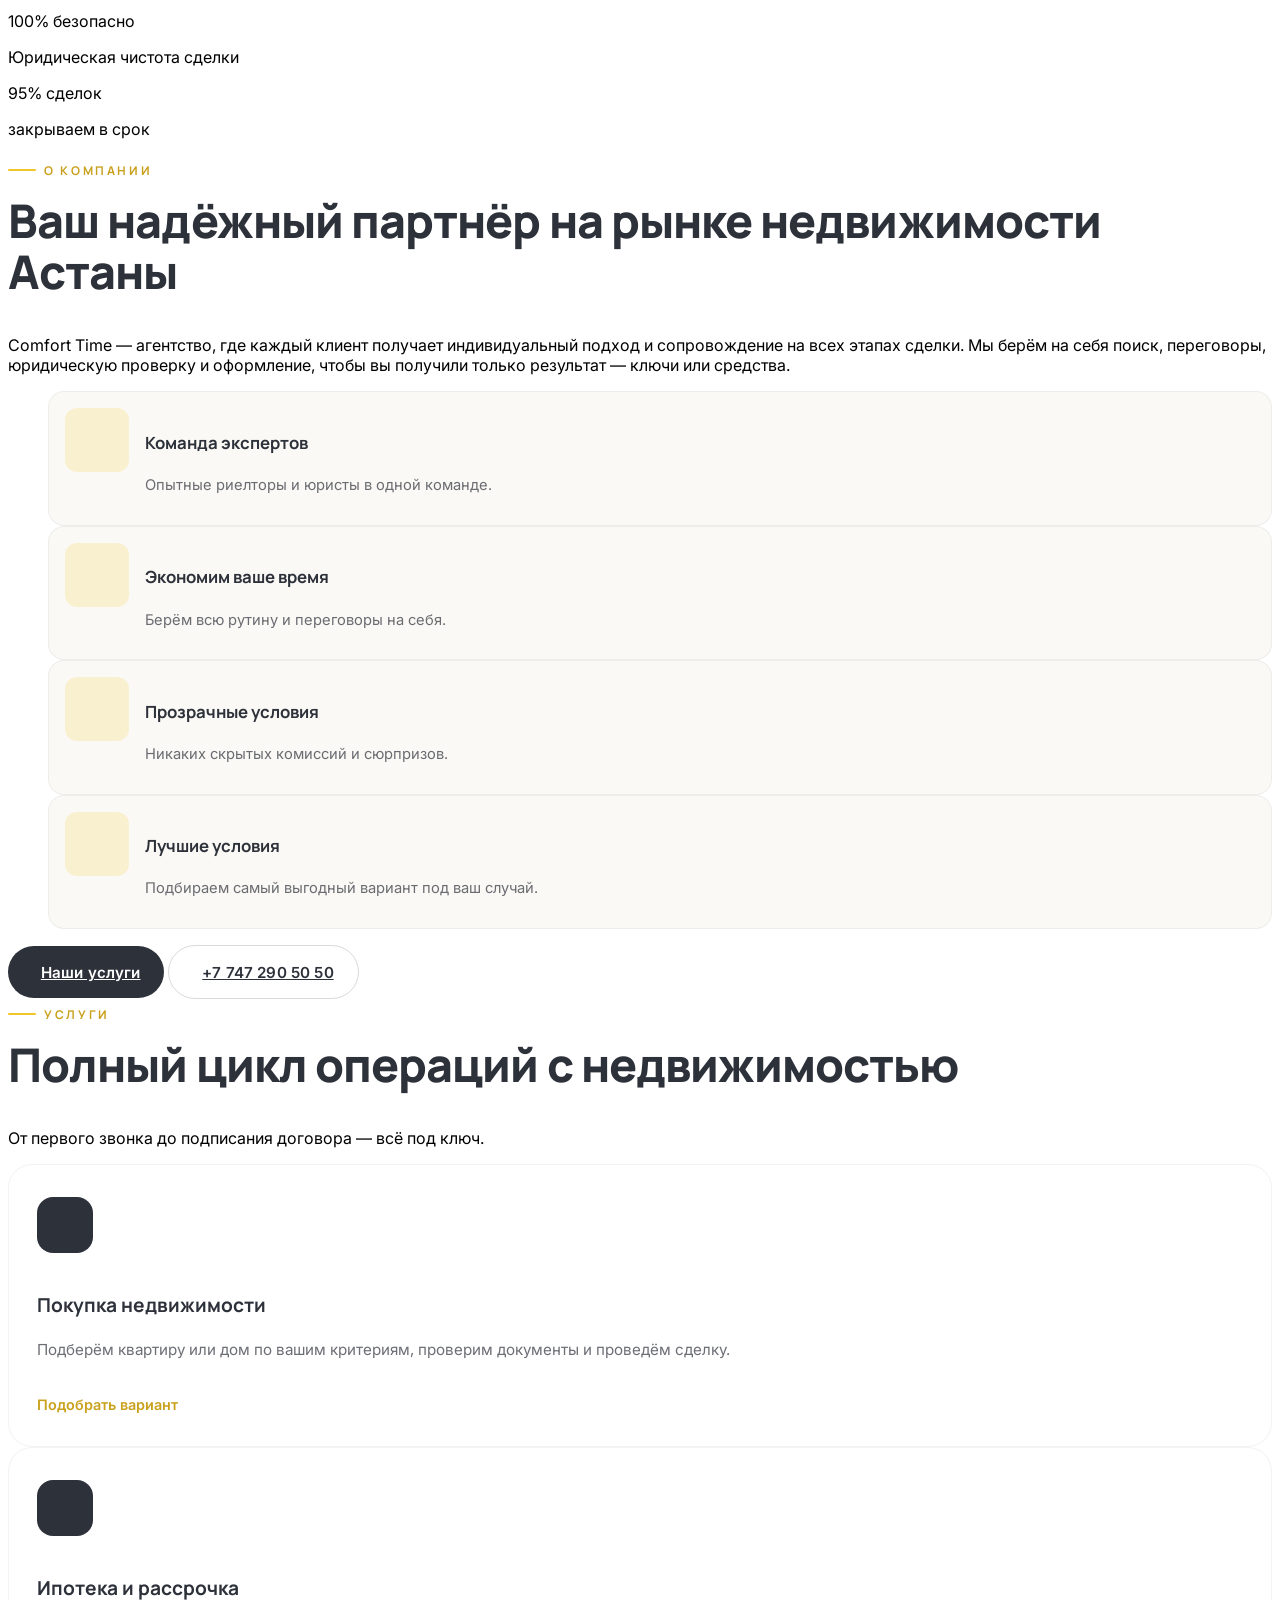
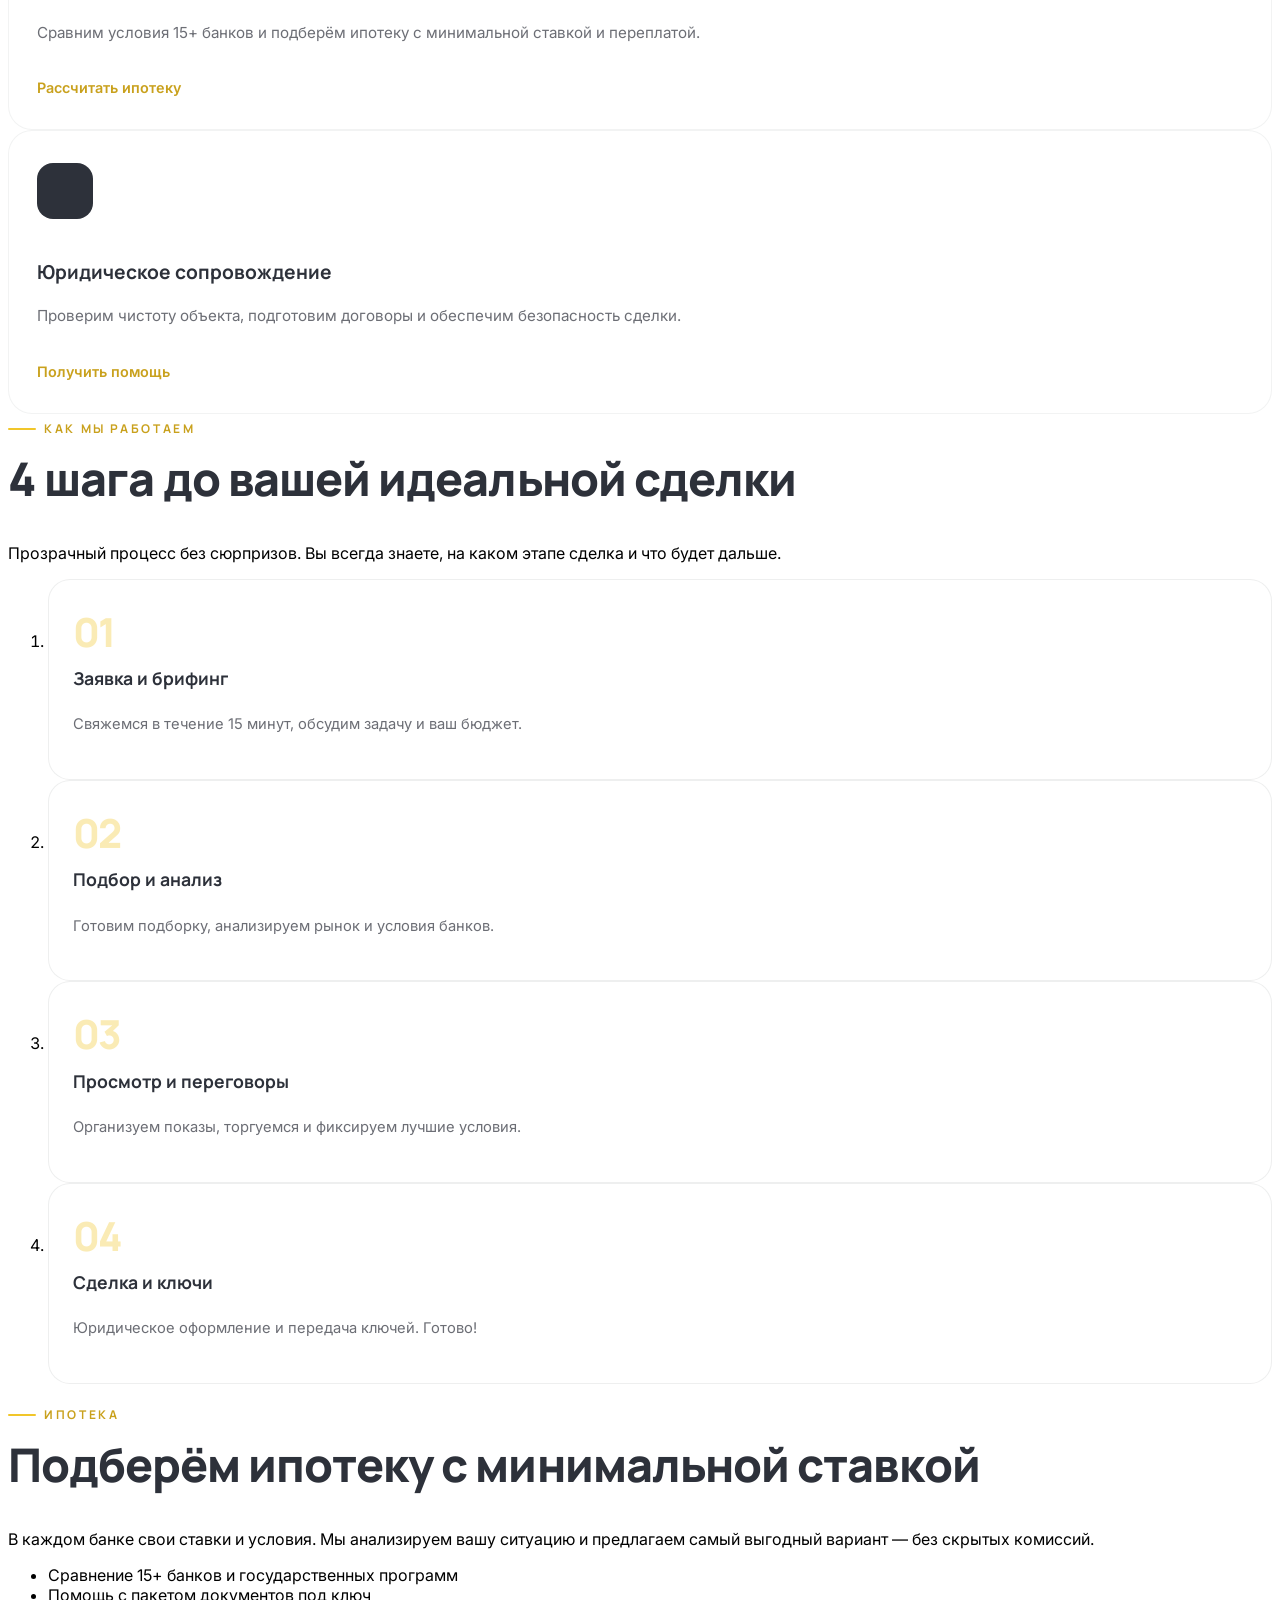
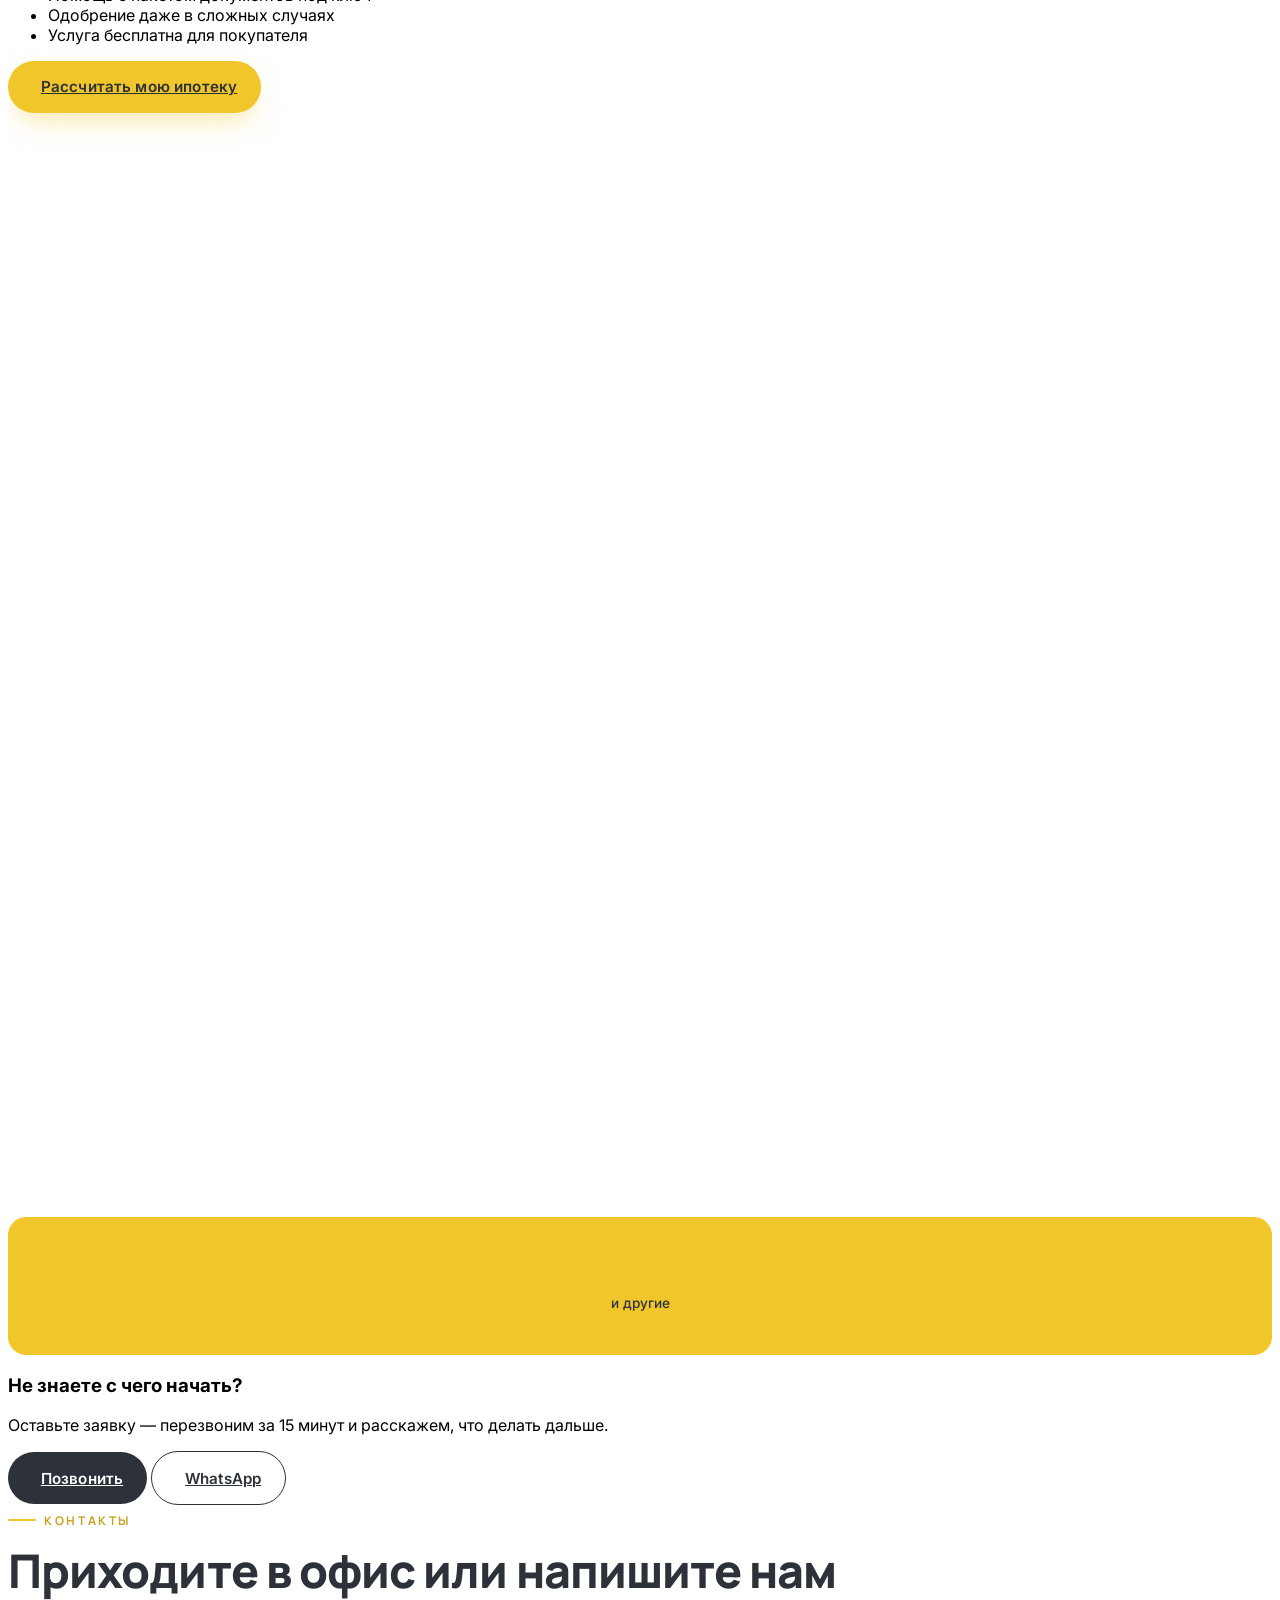
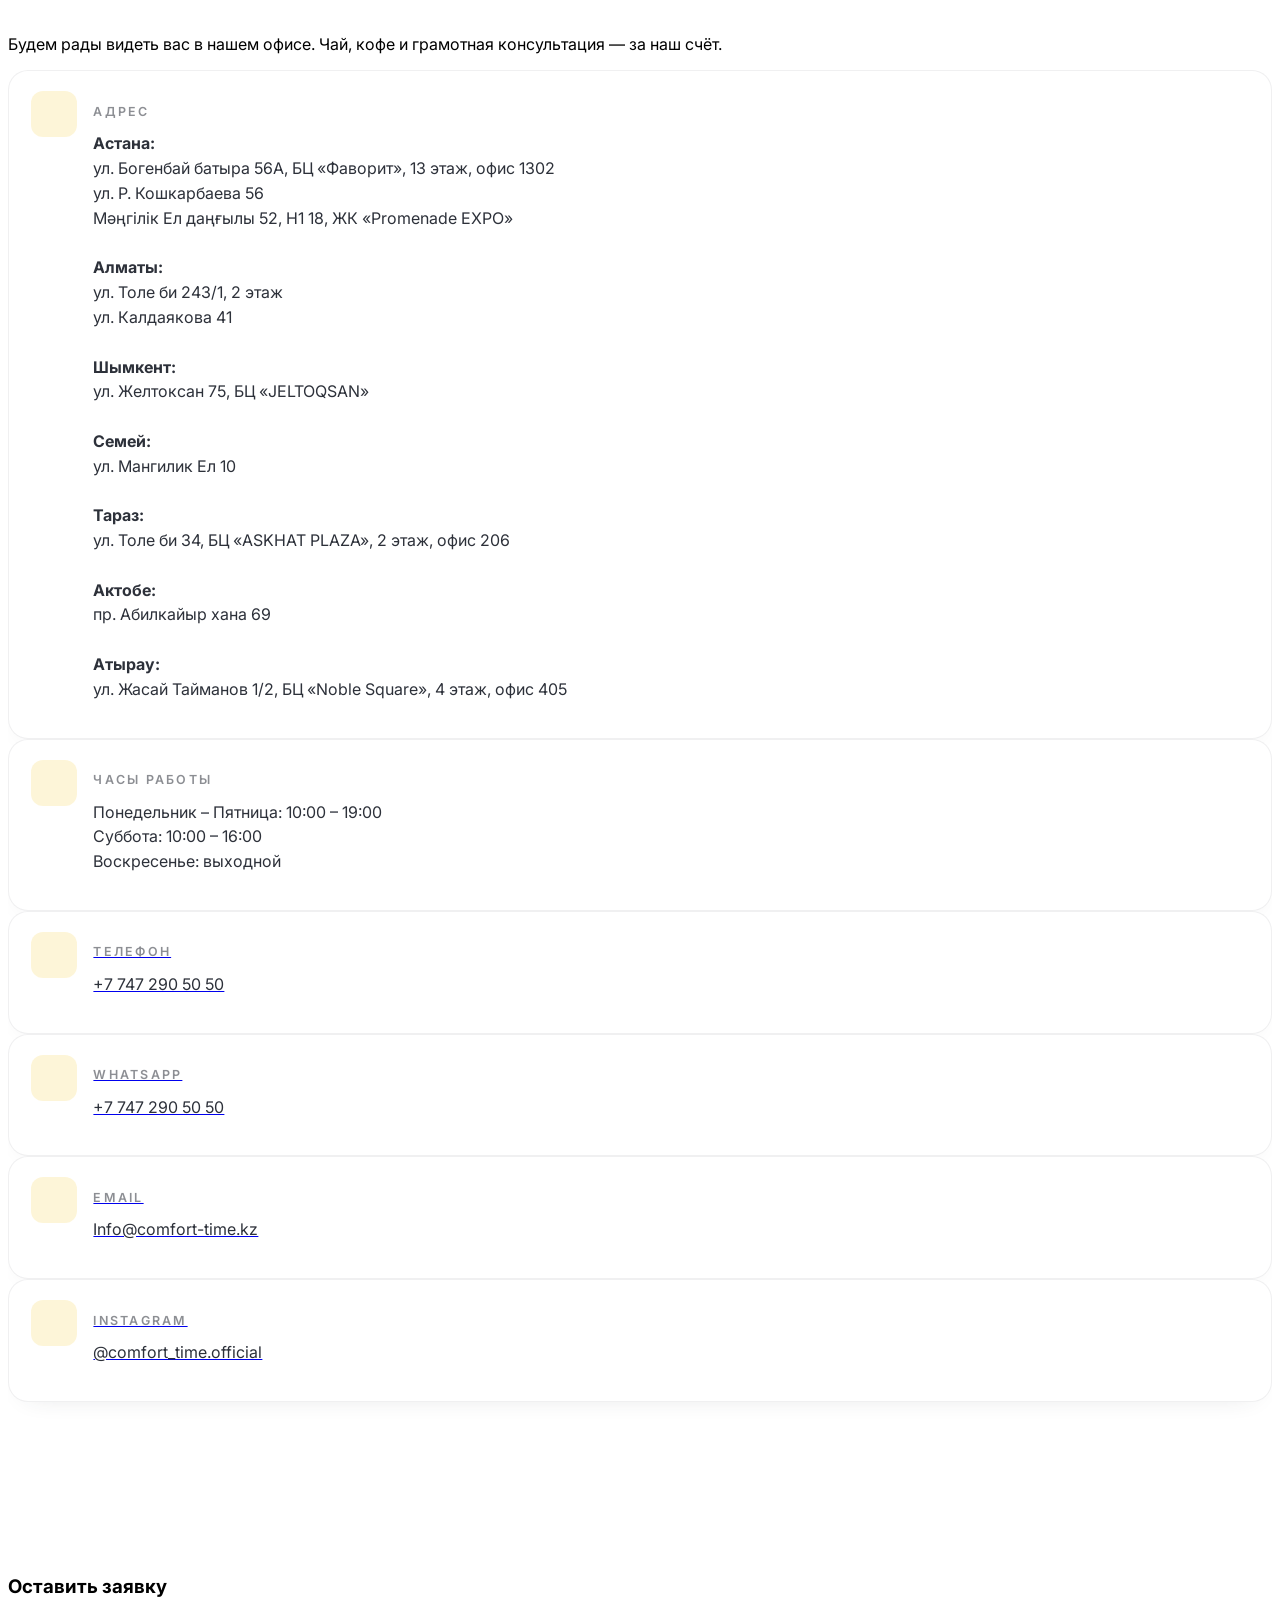
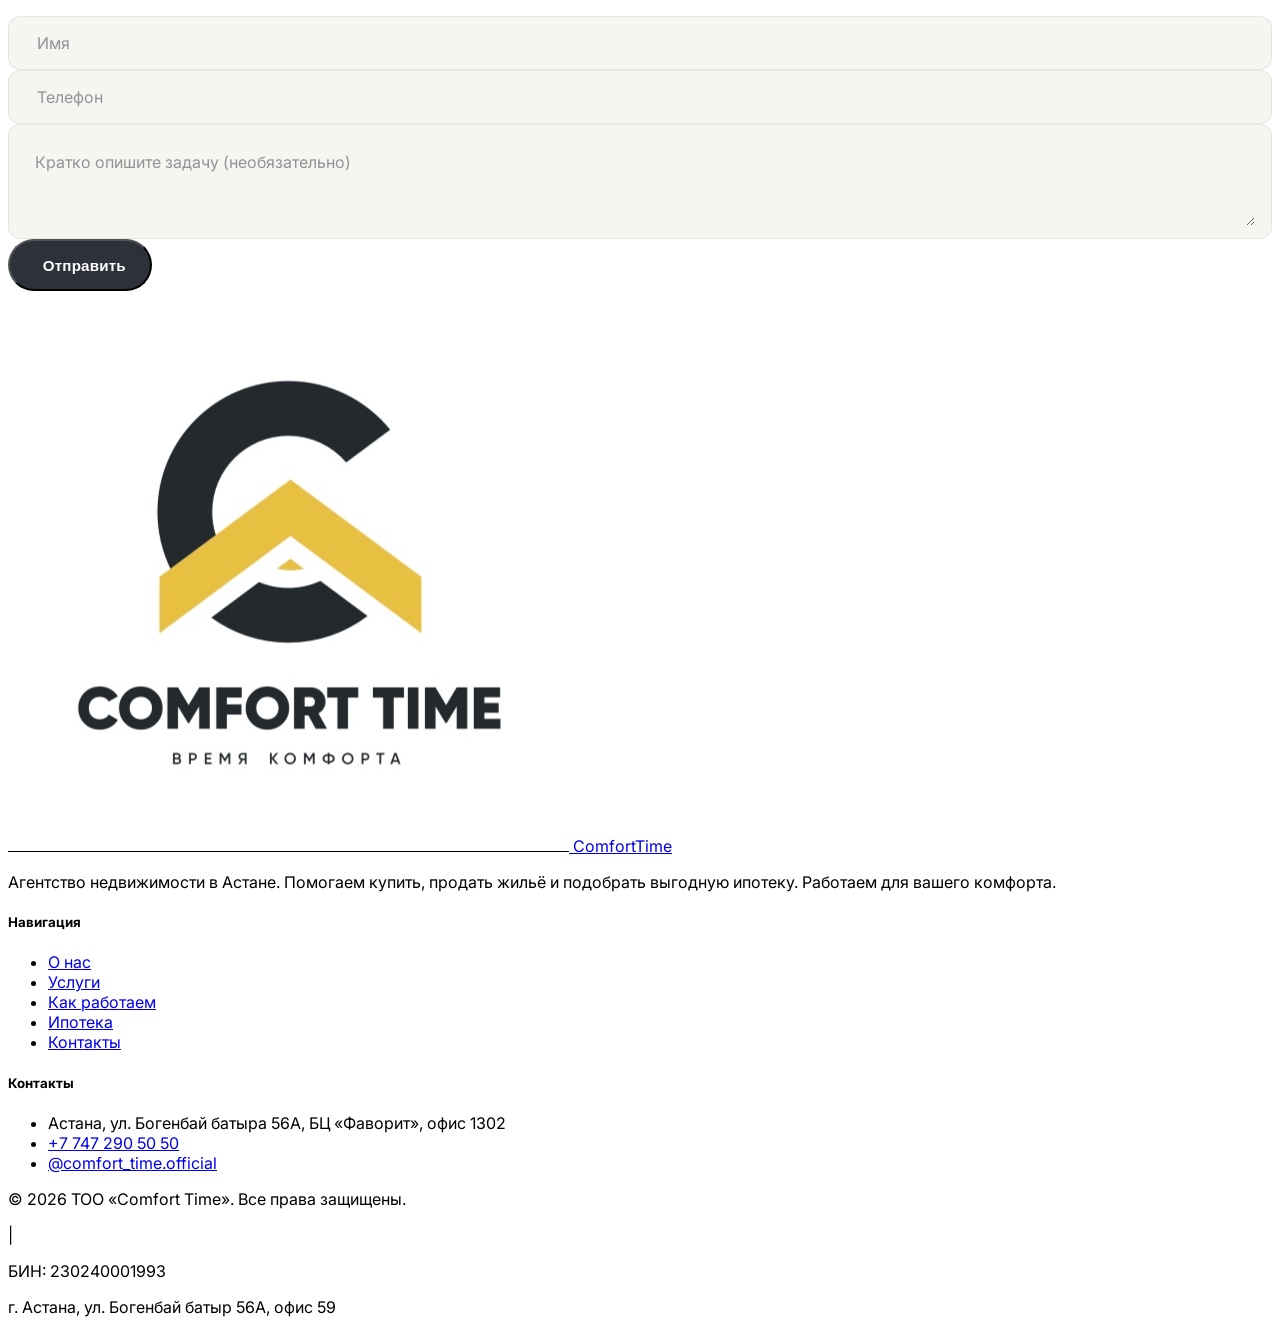
==== commit 58db3e29: "fix: update tagline, remove panorama section, add new offices in Mangiilik El & Atyrau - Update head" ====
--- a/index.html
+++ b/index.html
@@ -196,7 +196,7 @@
 
           <dl class="mt-12 grid grid-cols-3 gap-4 sm:gap-8 max-w-xl">
             <div>
-              <dt class="text-3xl sm:text-4xl font-display font-extrabold text-brand-gold"><span data-counter="500">0</span>+</dt>
+              <dt class="text-3xl sm:text-4xl font-display font-extrabold text-brand-gold"><span data-counter="5000">0</span>+</dt>
               <dd class="mt-1 text-sm text-white/60" data-i18n="hero.stat1">довольных клиентов</dd>
             </div>
             <div>
@@ -510,33 +510,6 @@
       </div>
     </section>
 
-    <!-- OFFICES / PANORAMA -->
-    <section id="addresses" class="py-20 lg:py-28 bg-[#F8F8F6]">
-      <div class="container">
-        <div class="max-w-2xl mx-auto text-center mb-10" data-aos="fade-up">
-          <span class="eyebrow" data-i18n="addresses.eyebrow">Наши офисы</span>
-          <h2 class="section-title" data-i18n="addresses.title">Посетите нас в офисе</h2>
-        </div>
-        <p class="text-center text-brand-gold font-semibold mb-4" style="font-size:16px;"><span data-i18n="addresses.city">г. Алматы</span></p>
-        <div class="flex flex-wrap gap-3 justify-center mb-6">
-          <button onclick="switchPano('embed.html', this)" class="pano-tab active-tab px-5 py-2.5 rounded-full font-medium text-sm transition" style="background:#F1C62A;color:#2D313A;" data-i18n="addresses.tolebi">ул. Толе Би, 243/1</button>
-          <button onclick="switchPano('embed2.html', this)" class="pano-tab px-5 py-2.5 rounded-full font-medium text-sm transition" style="background:#e5e5e5;color:#2D313A;" data-i18n="addresses.makatayeva">ул. Макатаева, 53</button>
-        </div>
-        <div style="position:relative;border-radius:16px;overflow:hidden;height:500px;">
-          <iframe id="panoFrame" src="/panorama/embed.html" width="100%" height="100%" frameborder="0" allowfullscreen style="display:block;"></iframe>
-        </div>
-      </div>
-    </section>
-    <script>
-    function switchPano(src, btn) {
-      document.getElementById('panoFrame').src = '/panorama/' + src;
-      document.querySelectorAll('.pano-tab').forEach(function(b) {
-        b.style.background = '#e5e5e5'; b.style.color = '#2D313A';
-      });
-      btn.style.background = '#F1C62A'; btn.style.color = '#2D313A';
-    }
-    </script>
-
     <!-- CONTACTS -->
     <section id="contacts" class="py-20 lg:py-28">
       <div class="container">
@@ -557,7 +530,8 @@
                 <p class="contact-value" data-i18n="contacts.address_value" data-i18n-html="true">
                   <strong>Астана:</strong><br />
                   ул. Богенбай батыра 56А, БЦ «Фаворит», 13 этаж, офис 1302<br />
-                  ул. Р. Кошкарбаева 56<br /><br />
+                  ул. Р. Кошкарбаева 56<br />
+                  Мәңгілік Ел даңғылы 52, Н1 18, ЖК «Promenade EXPO»<br /><br />
                   <strong>Алматы:</strong><br />
                   ул. Толе би 243/1, 2 этаж<br />
                   ул. Калдаякова 41<br /><br />
@@ -568,7 +542,9 @@
                   <strong>Тараз:</strong><br />
                   ул. Толе би 34, БЦ «ASKHAT PLAZA», 2 этаж, офис 206<br /><br />
                   <strong>Актобе:</strong><br />
-                  пр. Абилкайыр хана 69
+                  пр. Абилкайыр хана 69<br /><br />
+                  <strong>Атырау:</strong><br />
+                  ул. Жасай Тайманов 1/2, БЦ «Noble Square», 4 этаж, офис 405
                 </p>
               </div>
             </div>
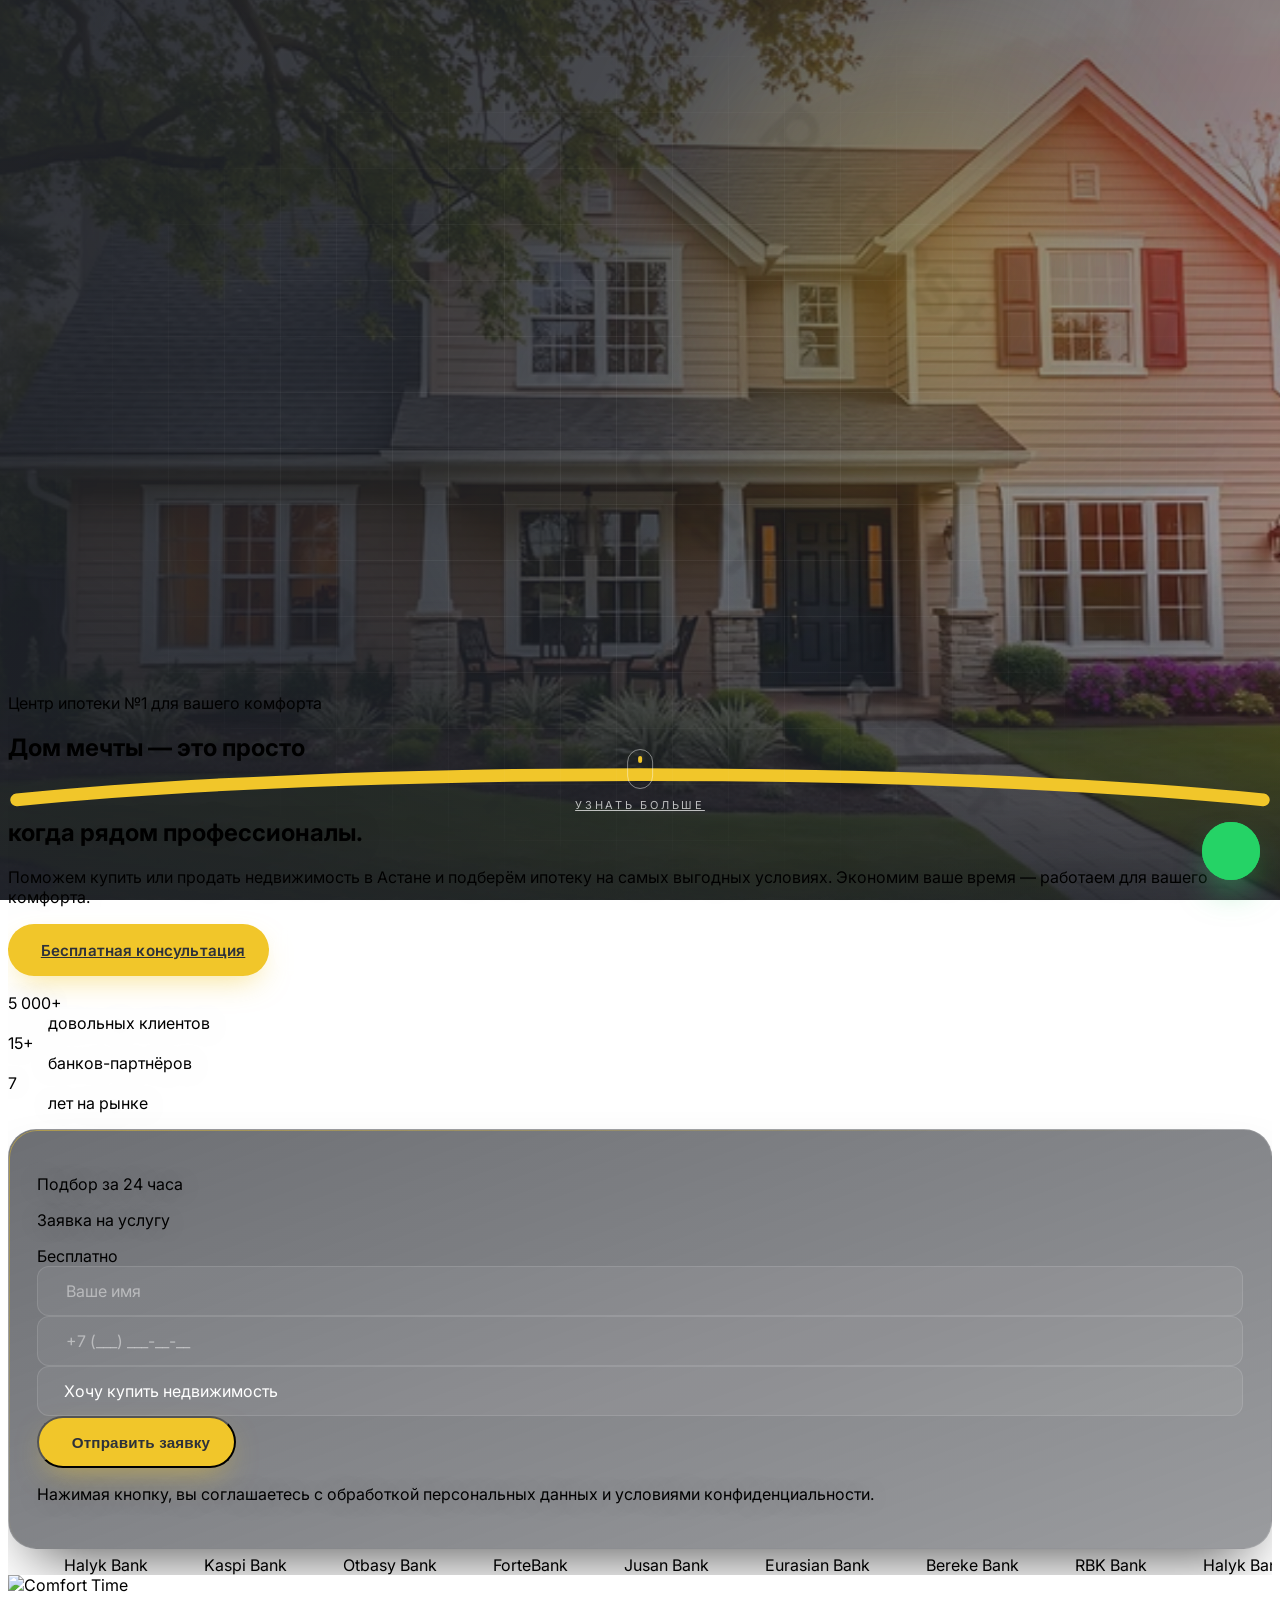
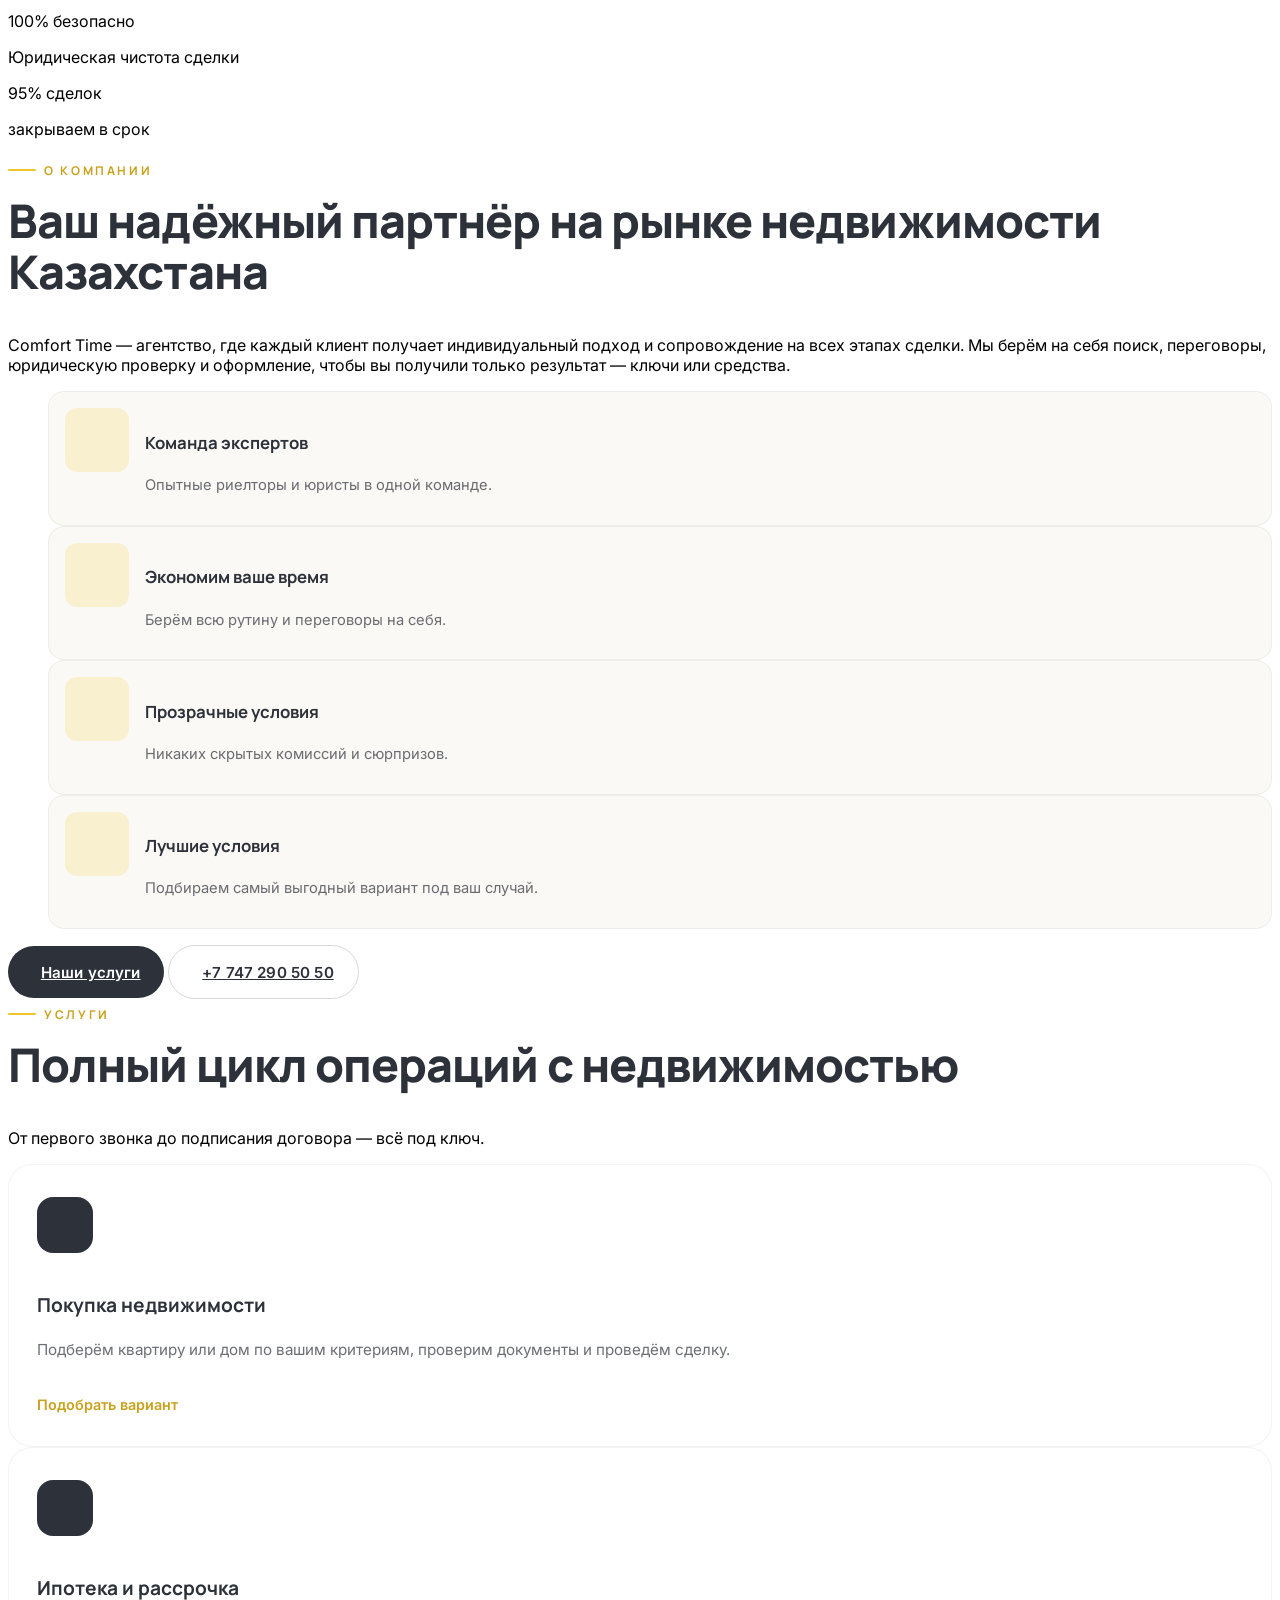
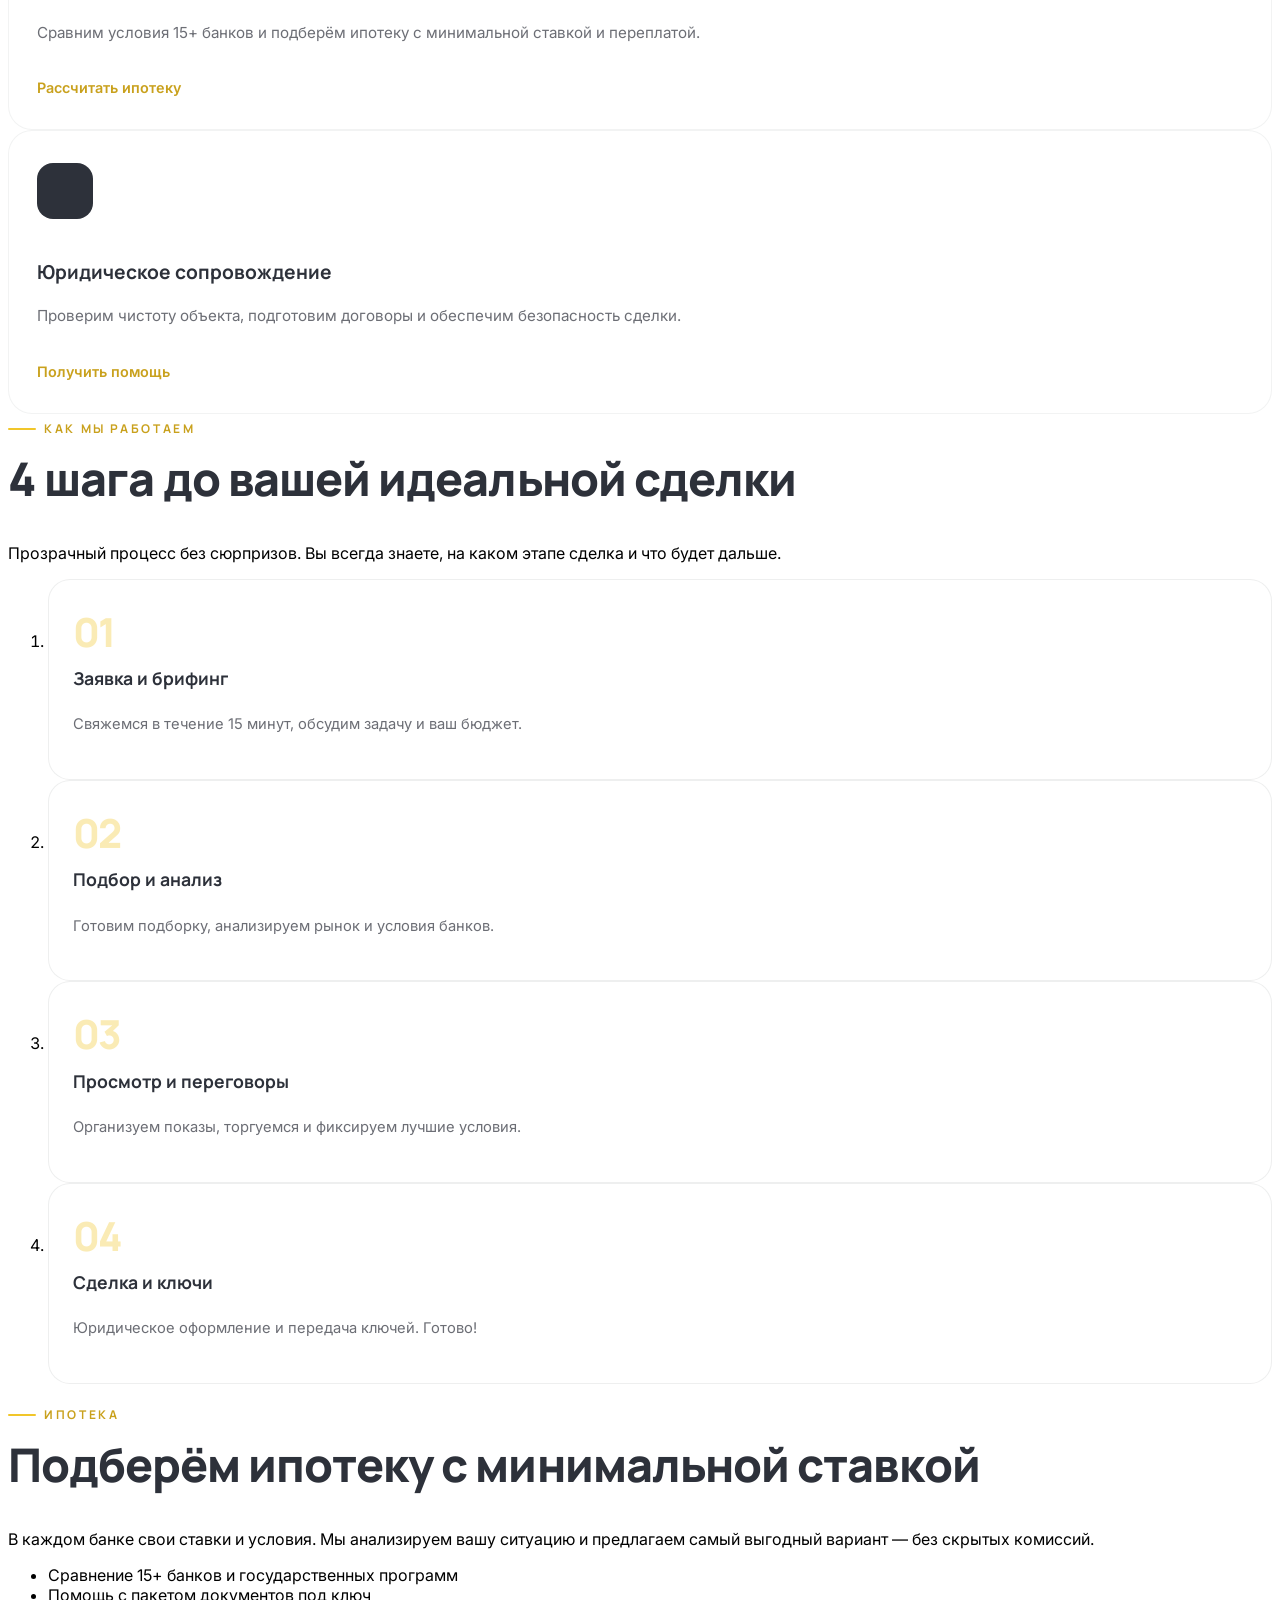
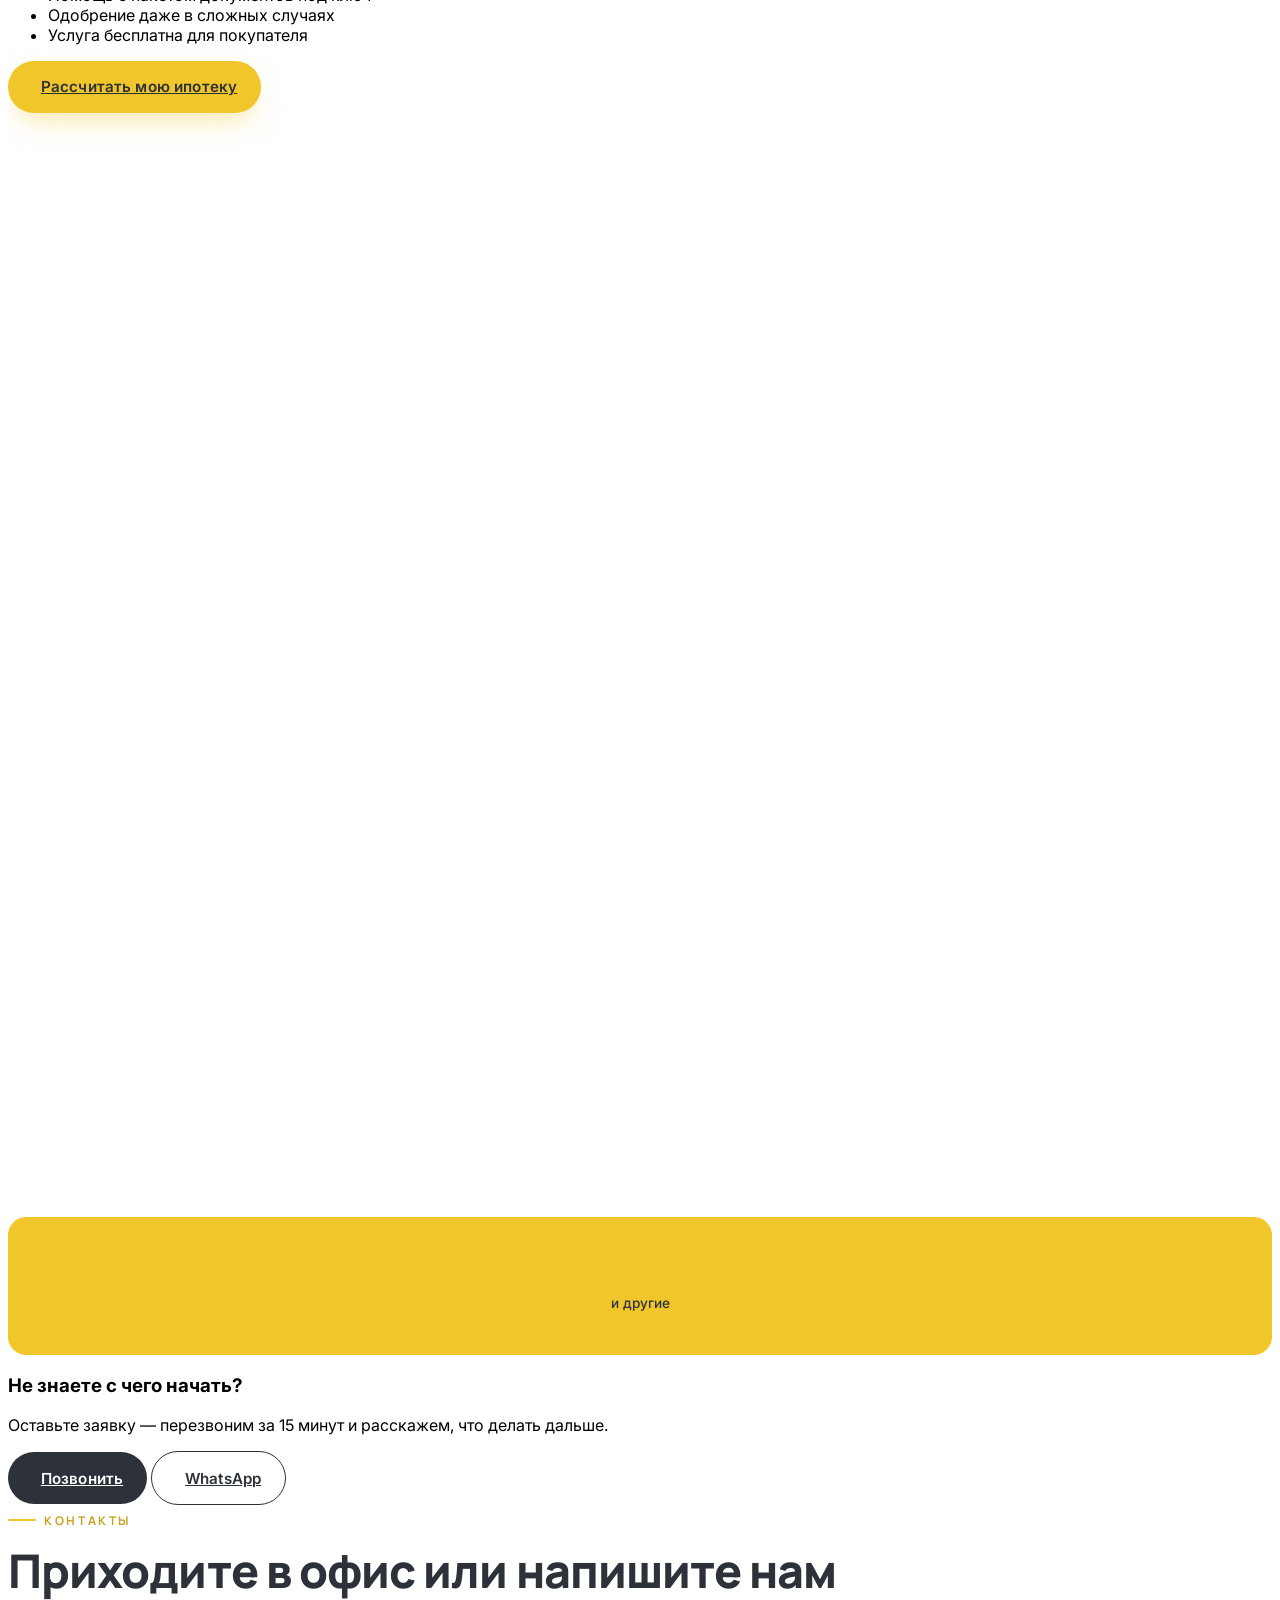
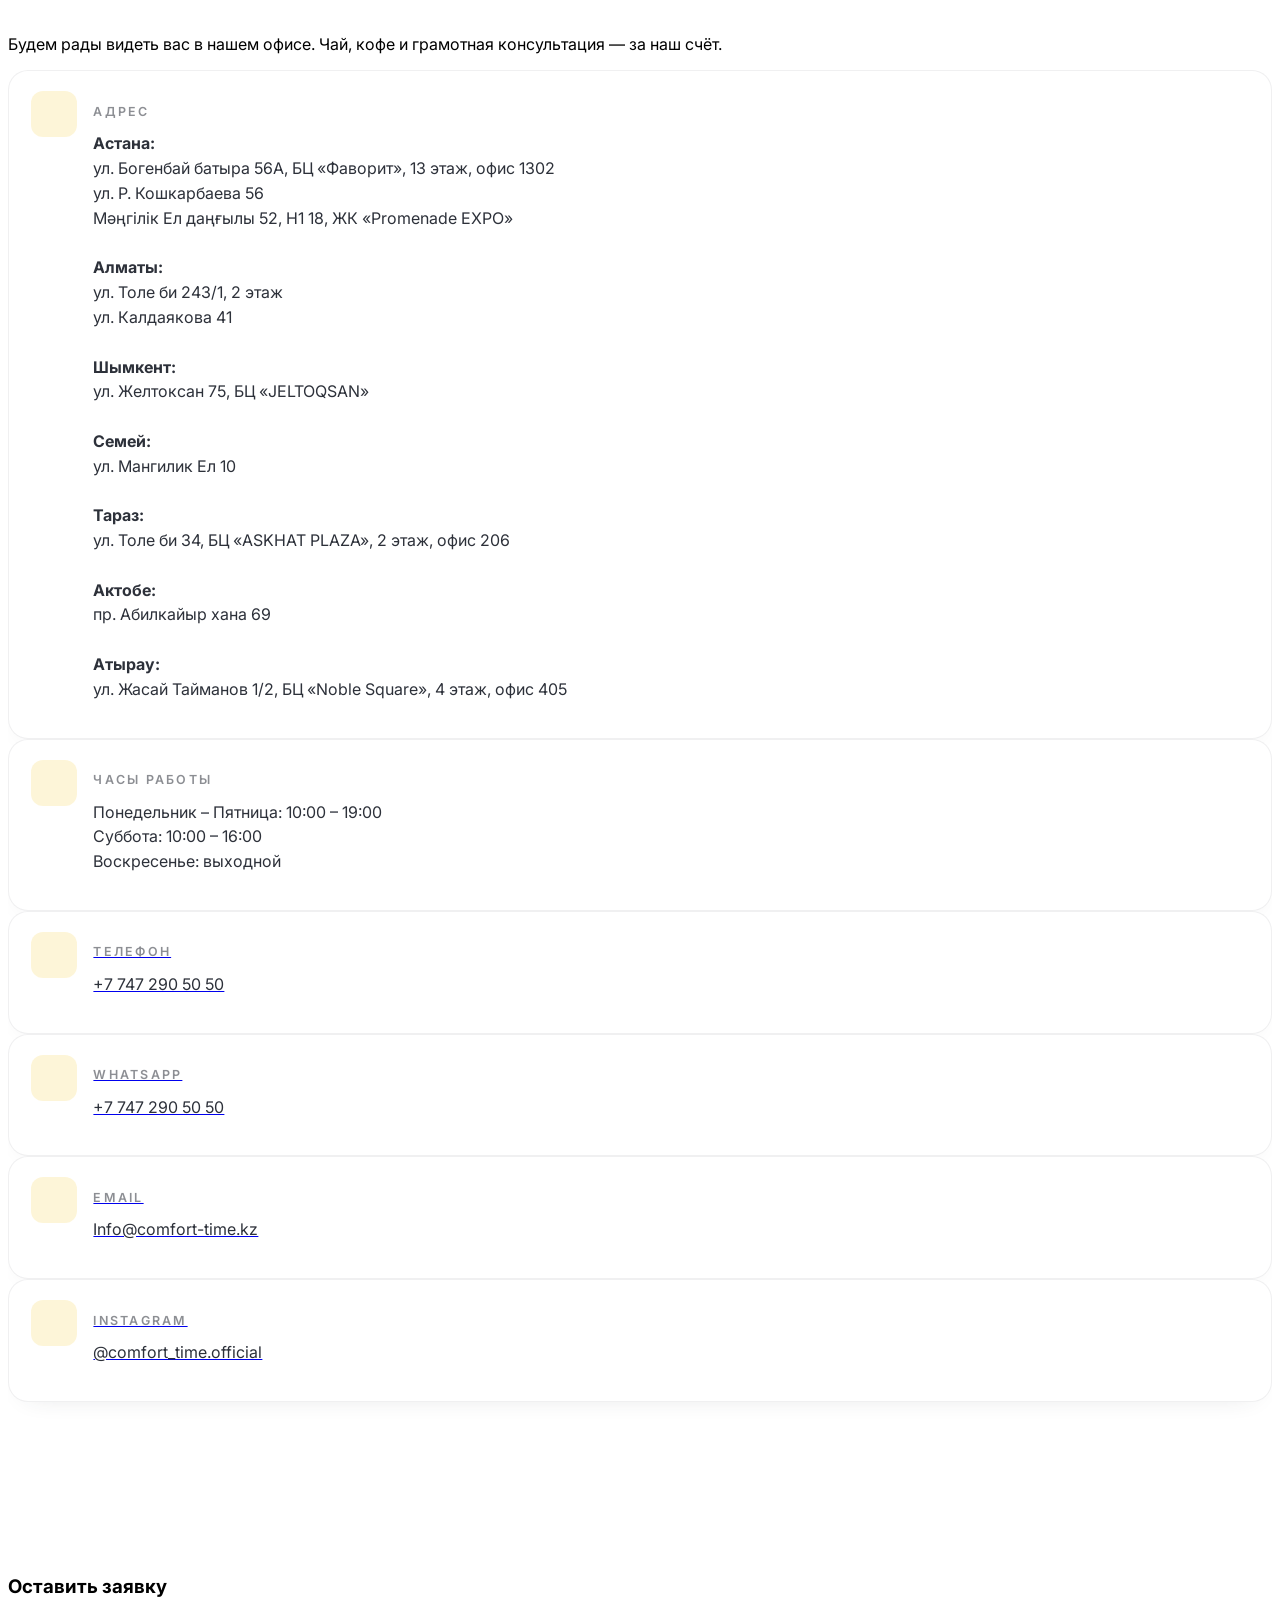
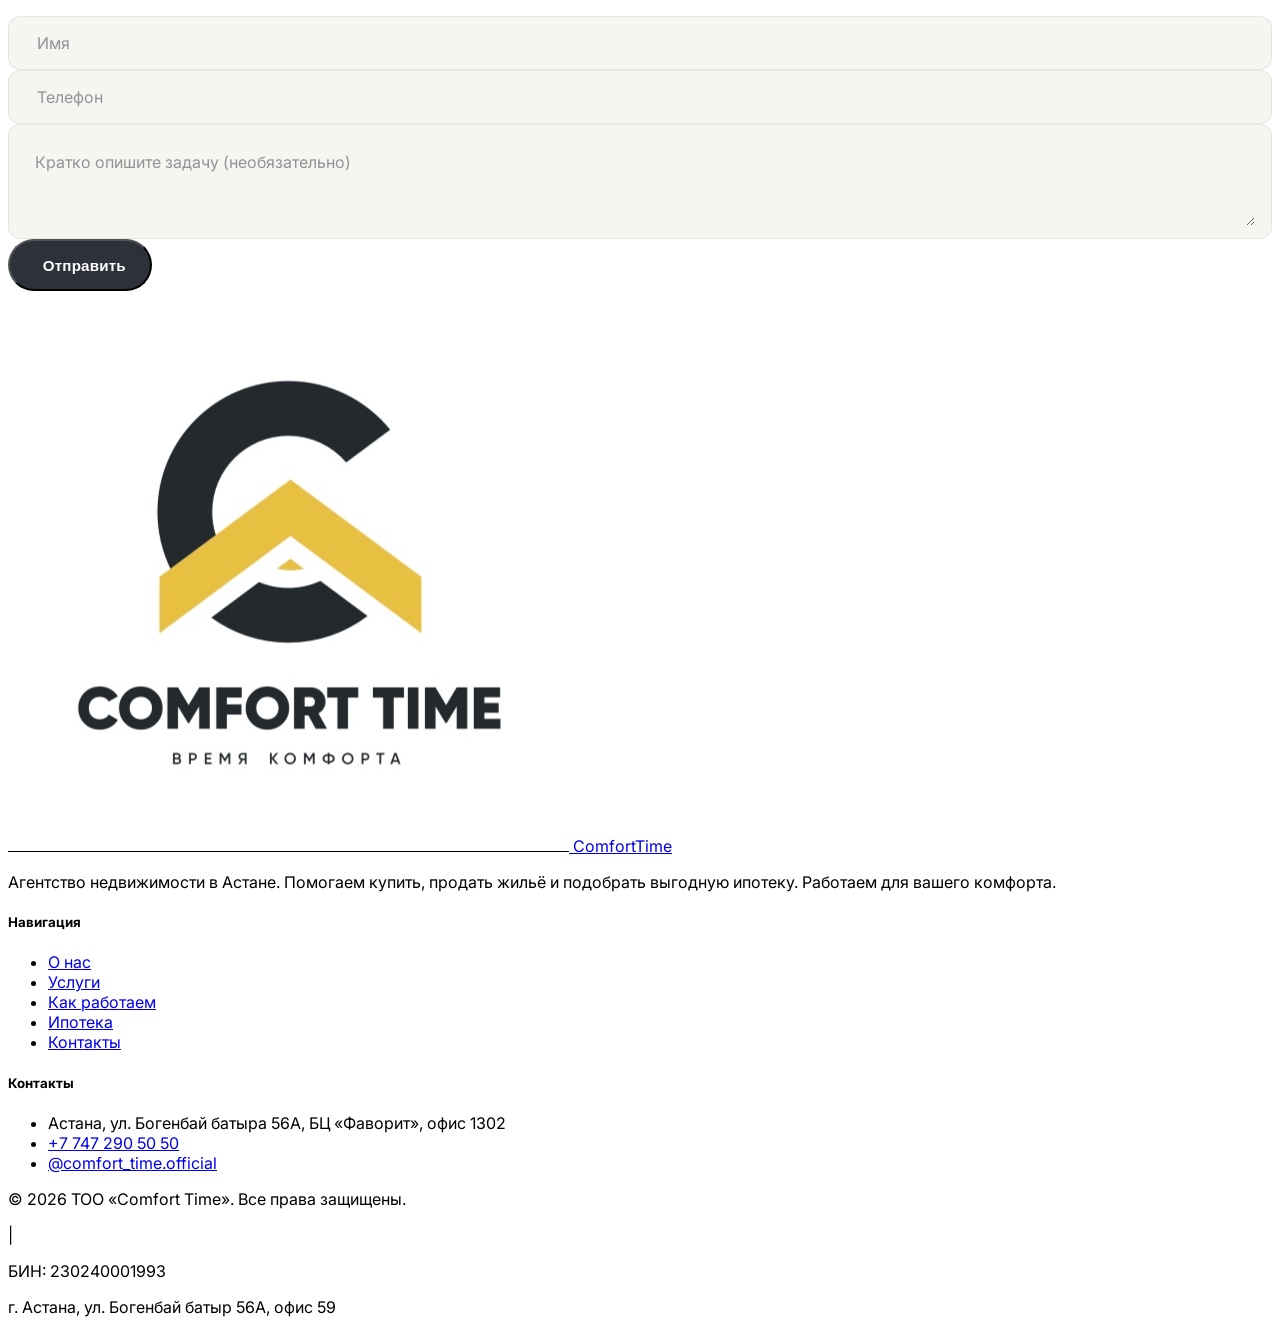
==== commit 8941bc39: "fix: update about.title to Kazakhstan-wide scope - Change about.title to 'Ваш надёжный партнёр на ры" ====
--- a/index.html
+++ b/index.html
@@ -315,7 +315,7 @@
         <div class="lg:col-span-7" data-aos="fade-left">
           <span class="eyebrow" data-i18n="about.eyebrow">О компании</span>
           <h2 class="section-title" data-i18n="about.title">
-            Ваш надёжный партнёр на рынке недвижимости Астаны
+            Ваш надёжный партнёр на рынке недвижимости Казахстана
           </h2>
           <p class="mt-5 text-lg text-brand-ink/70 max-w-2xl" data-i18n="about.desc">
             Comfort Time — агентство, где каждый клиент получает индивидуальный подход и сопровождение на всех этапах сделки. Мы берём на себя поиск, переговоры, юридическую проверку и оформление, чтобы вы получили только результат — ключи или средства.
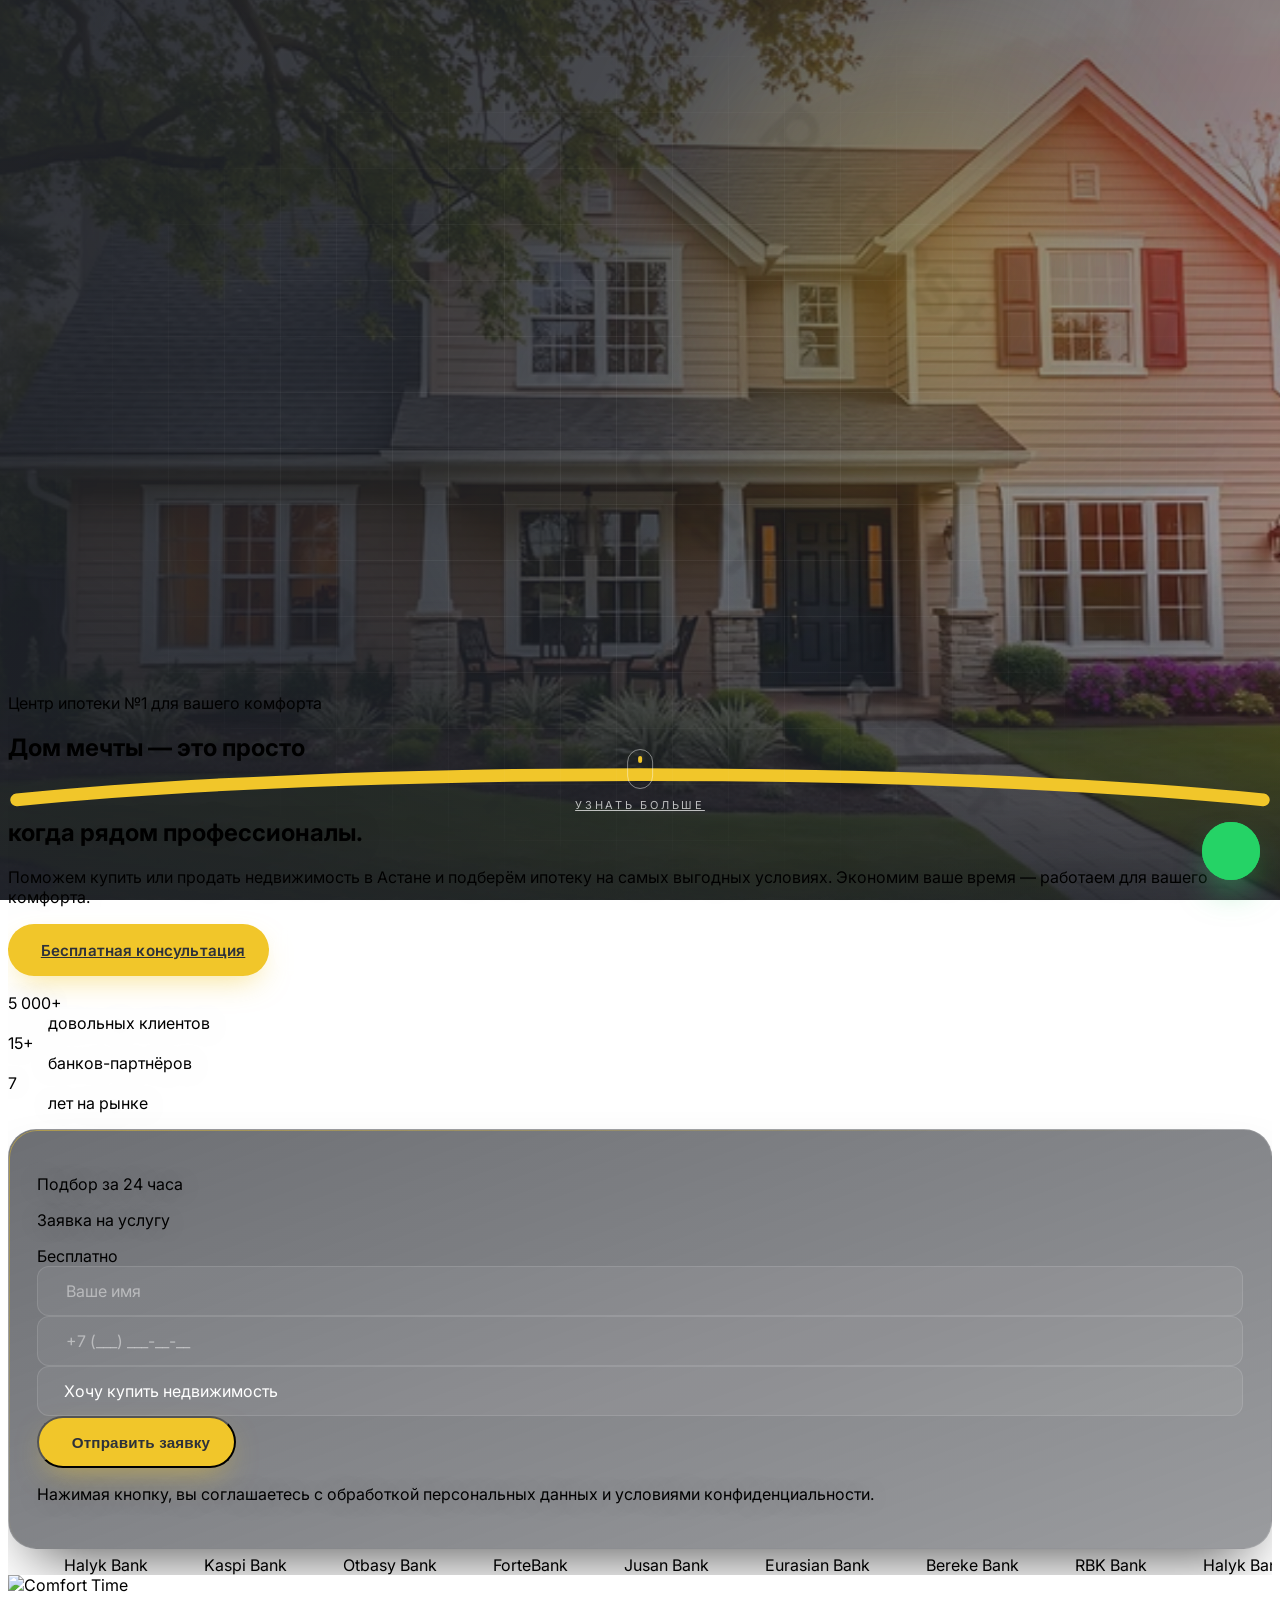
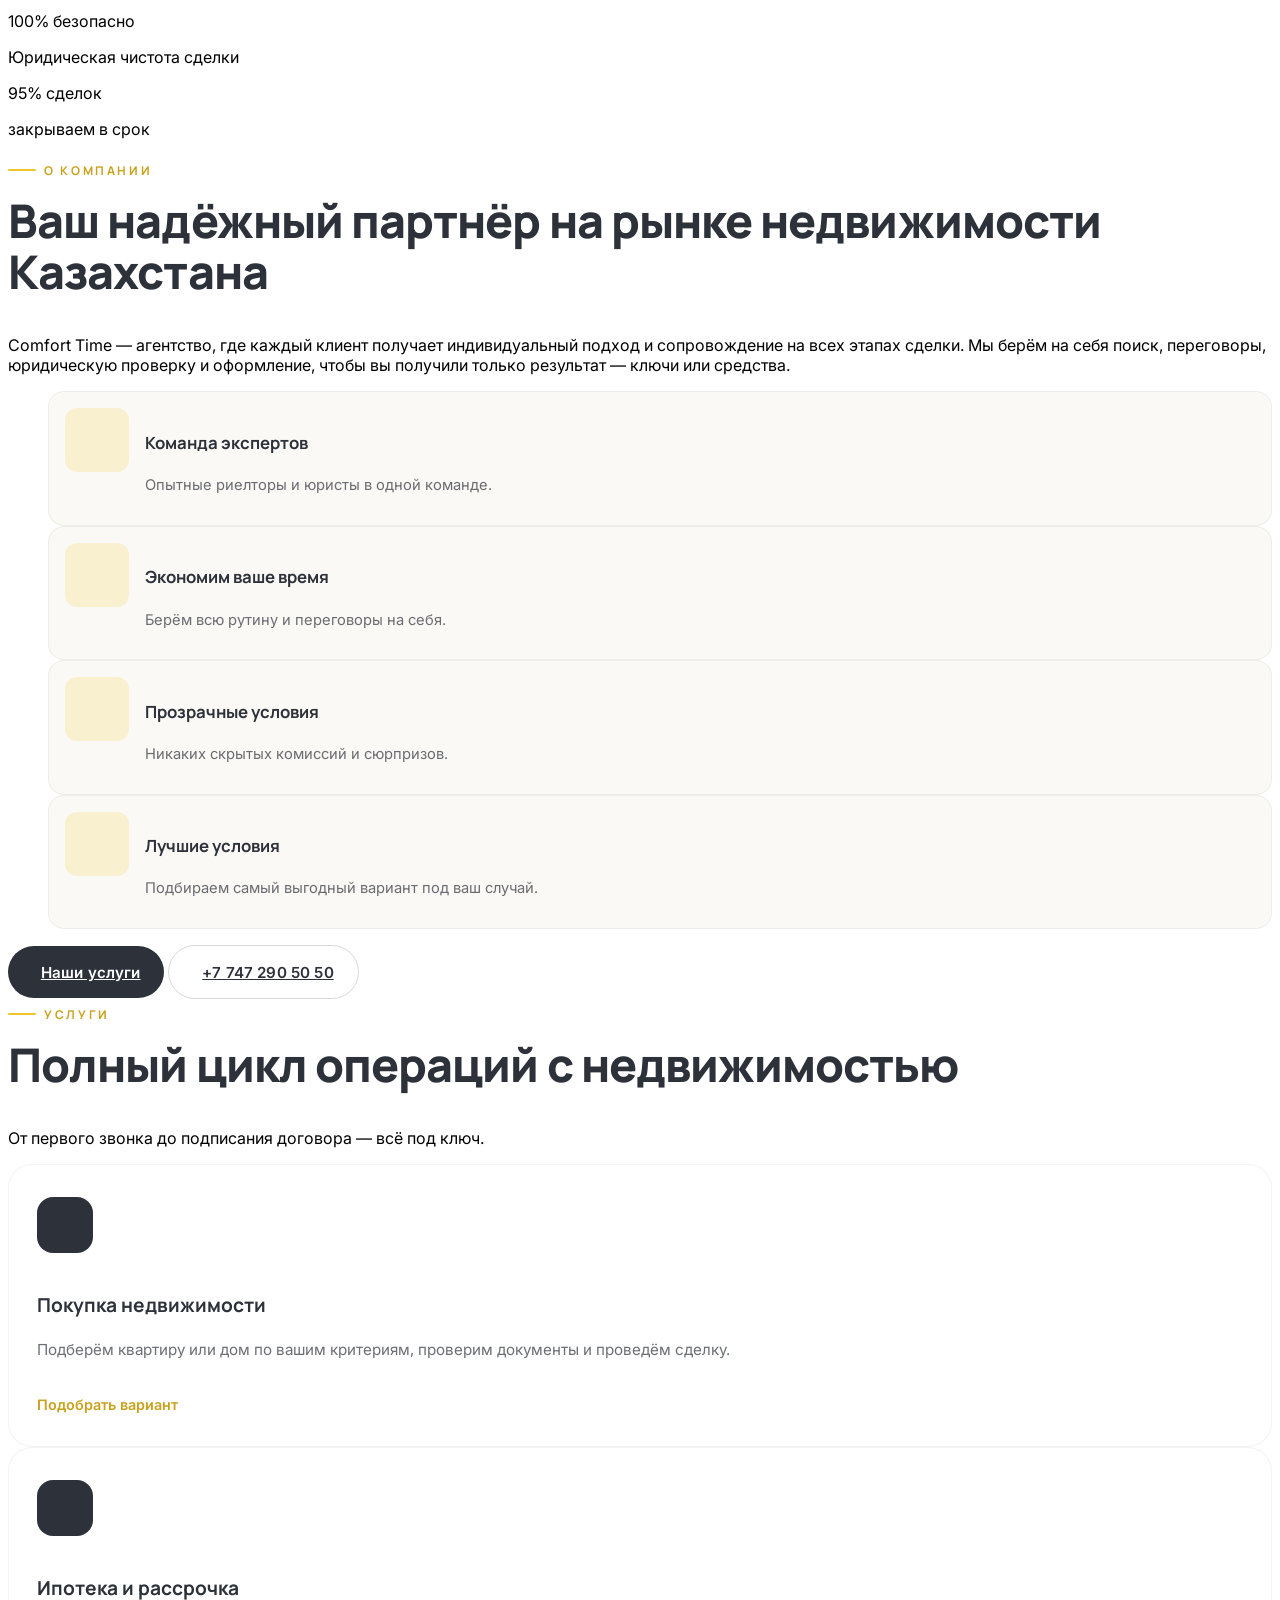
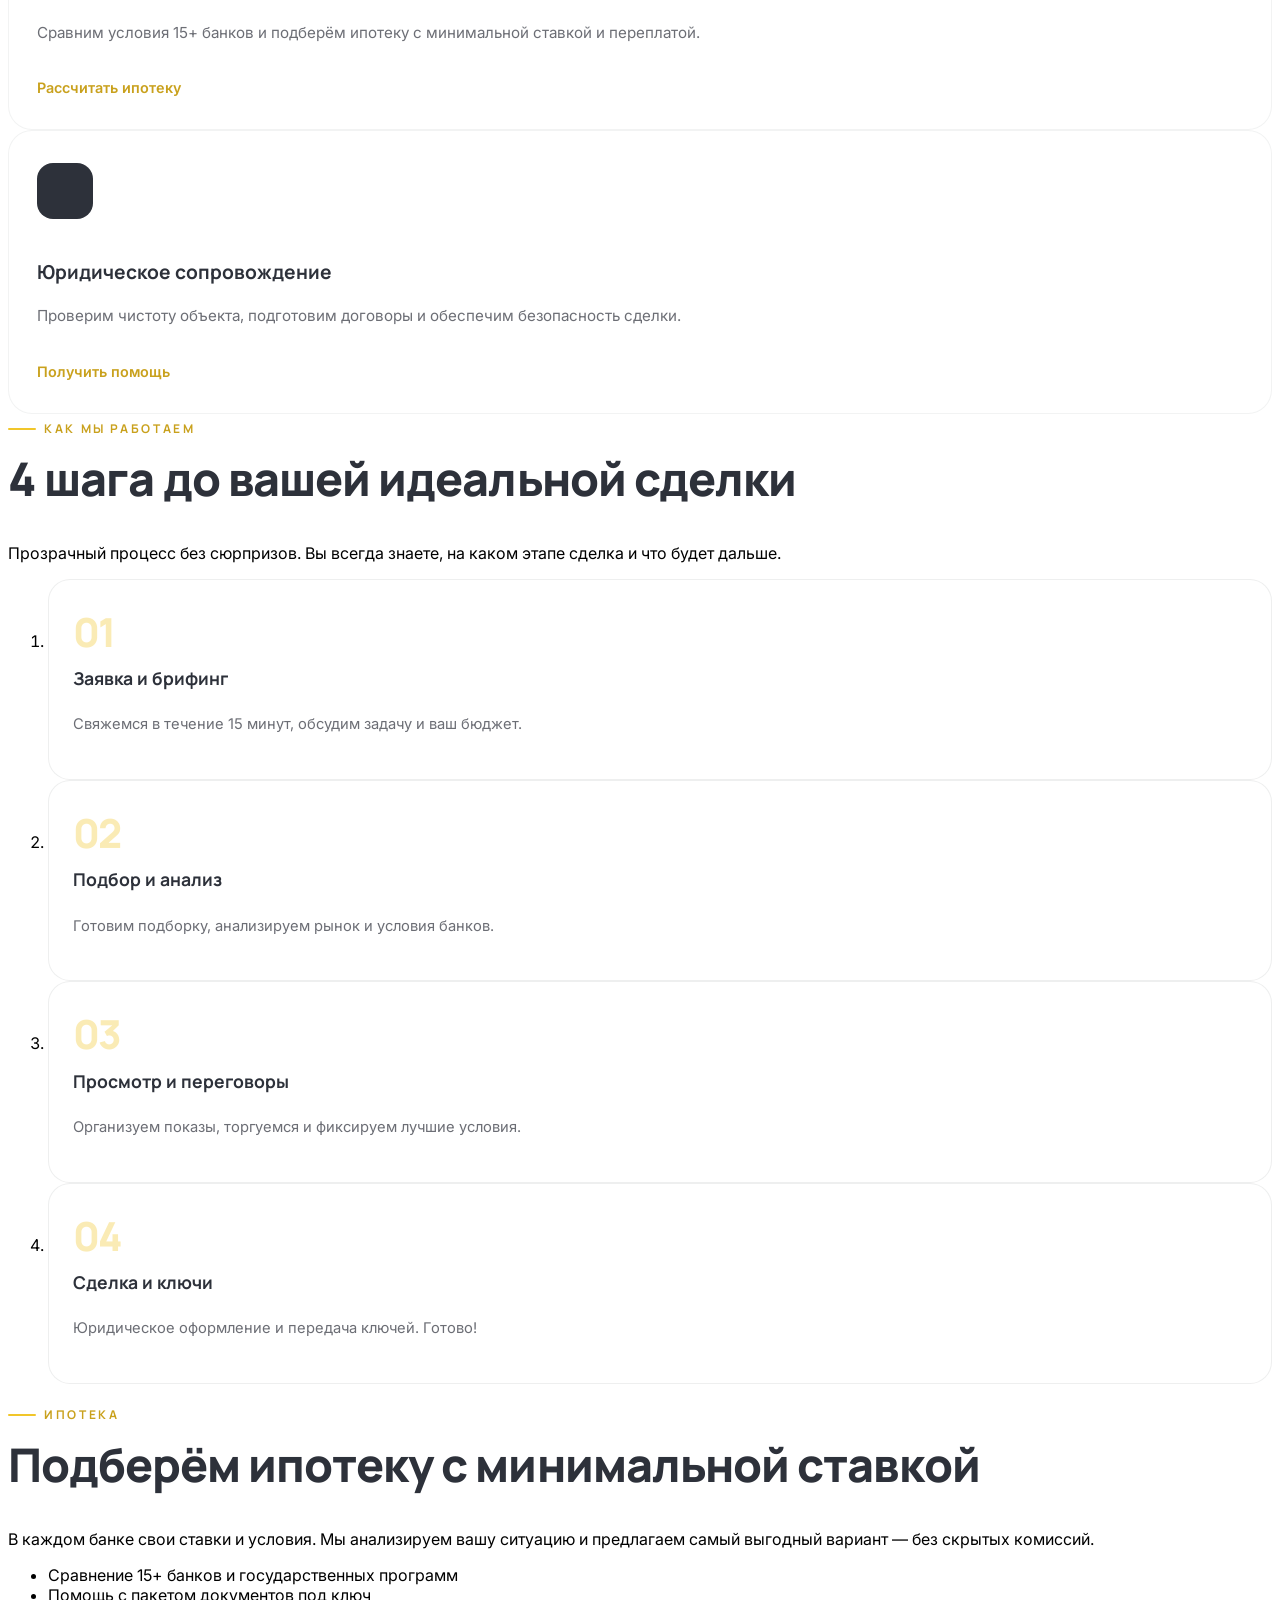
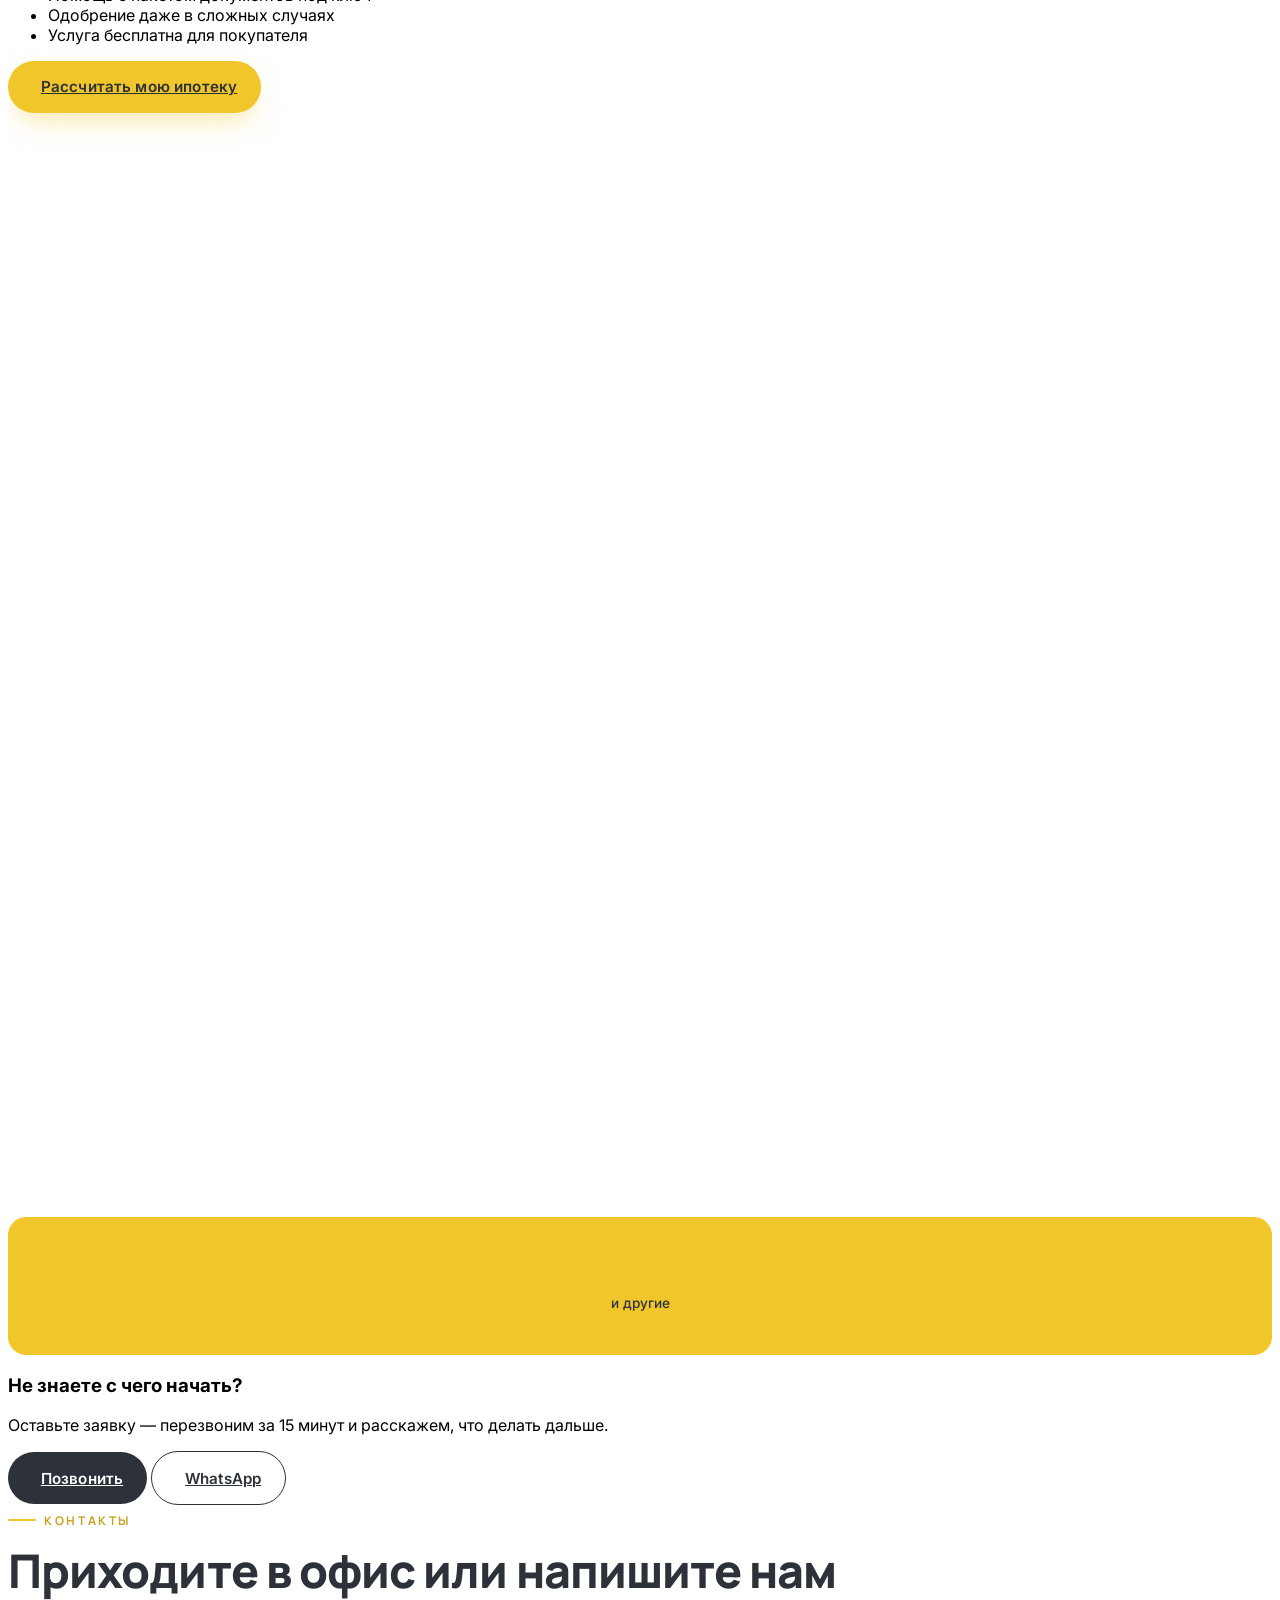
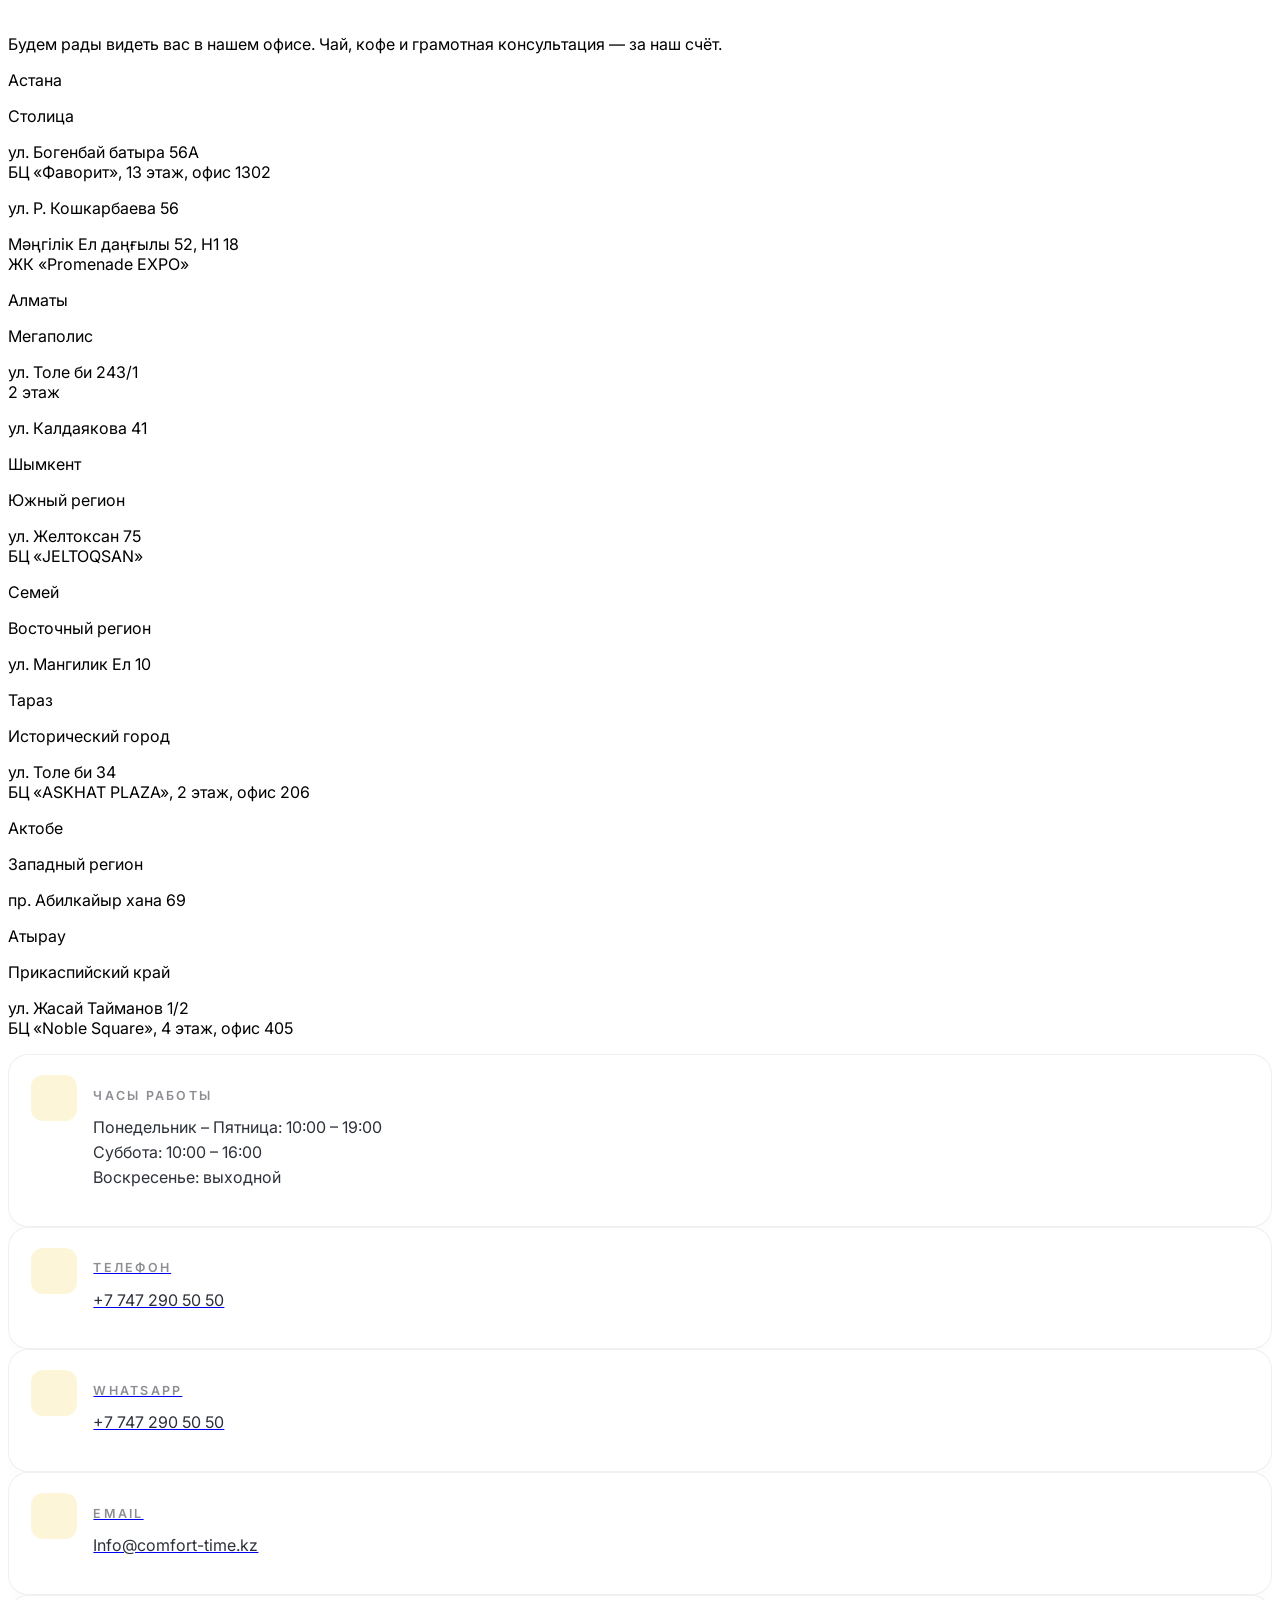
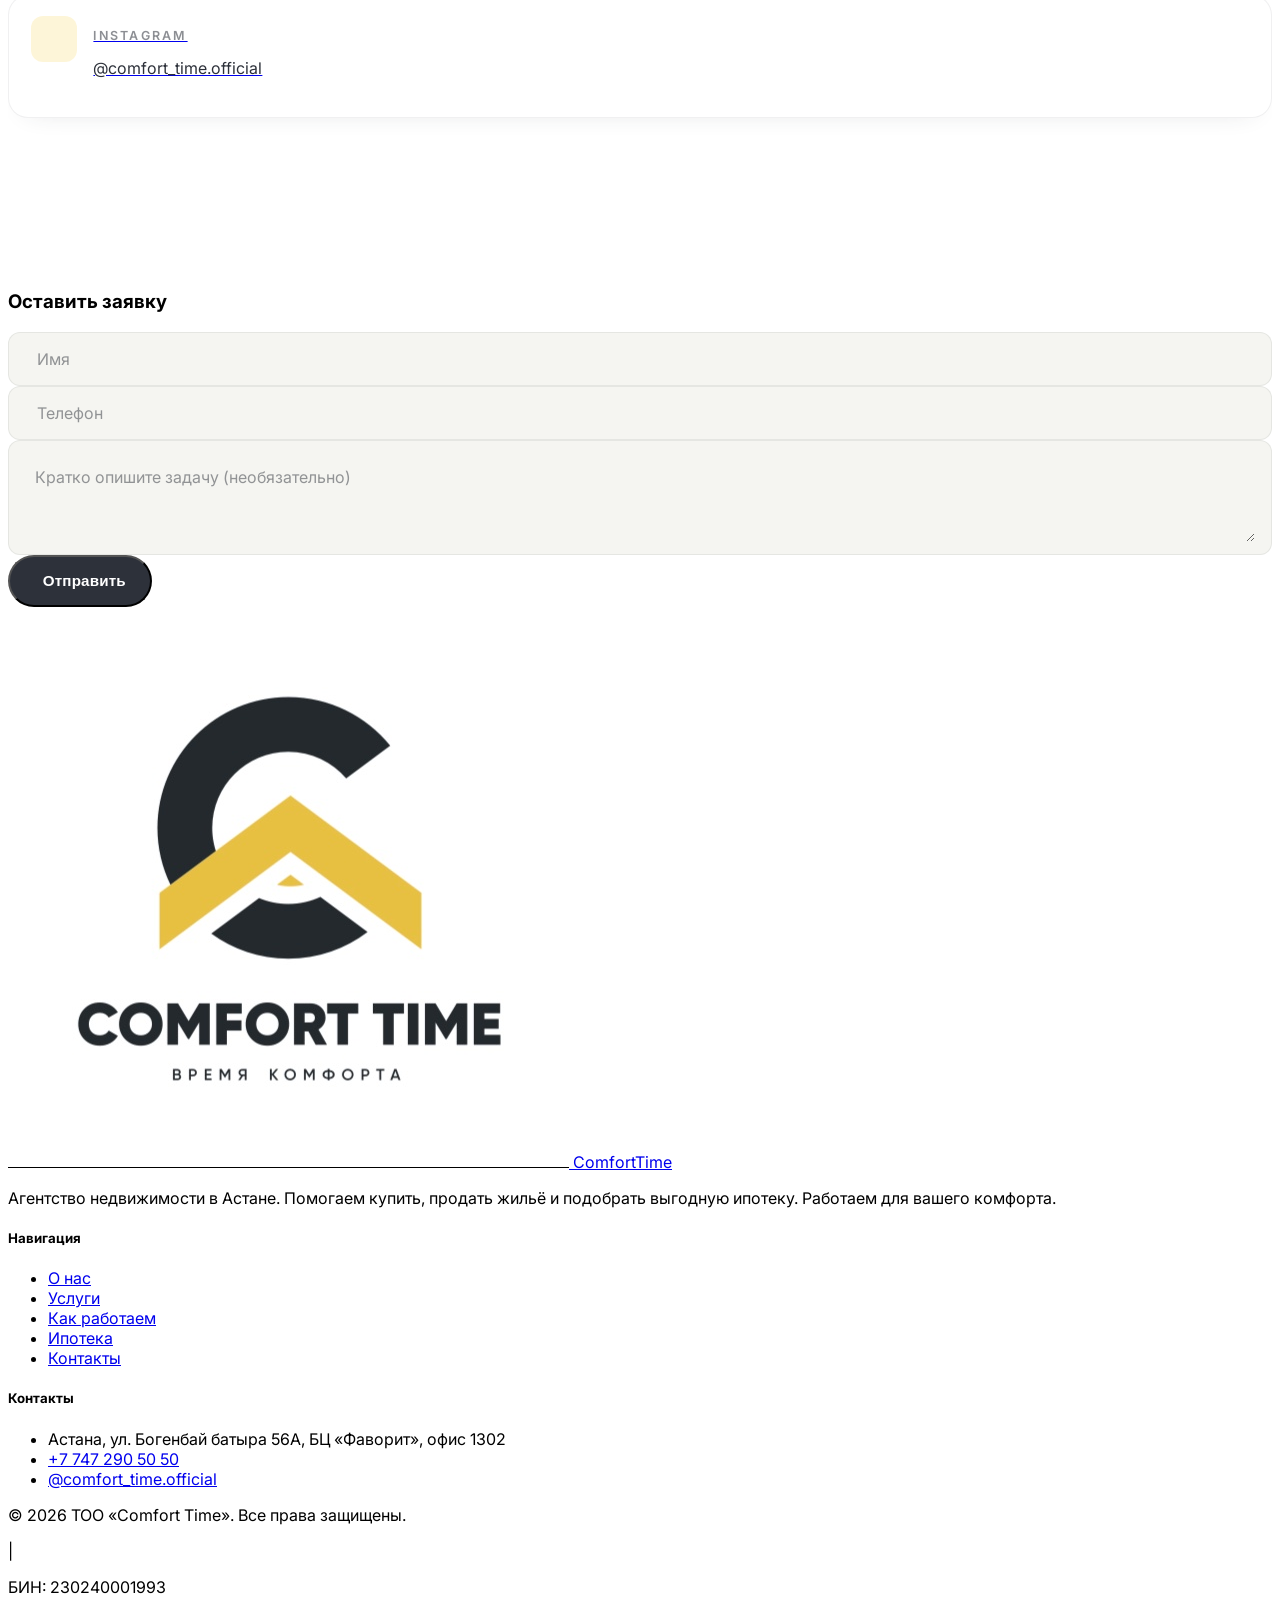
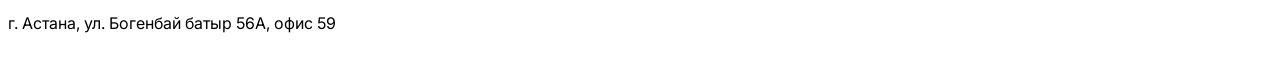
==== commit 1afaf1d0: "design: redesign offices section with beautiful card grid layout - Replace text-only address list wi" ====
--- a/index.html
+++ b/index.html
@@ -521,33 +521,126 @@
           </p>
         </div>
 
+        <!-- OFFICES GRID -->
+        <div class="mt-12 grid md:grid-cols-2 lg:grid-cols-3 gap-6" data-aos="fade-up">
+          <!-- Astana -->
+          <div class="group bg-white rounded-2xl p-6 ring-1 ring-black/5 hover:ring-brand-gold hover:shadow-gold transition-all">
+            <div class="flex items-start gap-3 mb-4">
+              <div class="flex-shrink-0 w-10 h-10 rounded-lg bg-brand-gold/10 flex items-center justify-center">
+                <i data-lucide="map-pin" class="w-5 h-5 text-brand-gold"></i>
+              </div>
+              <div>
+                <p class="font-semibold text-brand-ink">Астана</p>
+                <p class="text-xs text-brand-ink/50">Столица</p>
+              </div>
+            </div>
+            <div class="space-y-2 text-sm text-brand-ink/70">
+              <p>ул. Богенбай батыра 56А<br><span class="text-xs">БЦ «Фаворит», 13 этаж, офис 1302</span></p>
+              <p>ул. Р. Кошкарбаева 56</p>
+              <p>Мәңгілік Ел даңғылы 52, Н1 18<br><span class="text-xs">ЖК «Promenade EXPO»</span></p>
+            </div>
+          </div>
+
+          <!-- Almaty -->
+          <div class="group bg-white rounded-2xl p-6 ring-1 ring-black/5 hover:ring-brand-gold hover:shadow-gold transition-all">
+            <div class="flex items-start gap-3 mb-4">
+              <div class="flex-shrink-0 w-10 h-10 rounded-lg bg-brand-gold/10 flex items-center justify-center">
+                <i data-lucide="map-pin" class="w-5 h-5 text-brand-gold"></i>
+              </div>
+              <div>
+                <p class="font-semibold text-brand-ink">Алматы</p>
+                <p class="text-xs text-brand-ink/50">Мегаполис</p>
+              </div>
+            </div>
+            <div class="space-y-2 text-sm text-brand-ink/70">
+              <p>ул. Толе би 243/1<br><span class="text-xs">2 этаж</span></p>
+              <p>ул. Калдаякова 41</p>
+            </div>
+          </div>
+
+          <!-- Shymkent -->
+          <div class="group bg-white rounded-2xl p-6 ring-1 ring-black/5 hover:ring-brand-gold hover:shadow-gold transition-all">
+            <div class="flex items-start gap-3 mb-4">
+              <div class="flex-shrink-0 w-10 h-10 rounded-lg bg-brand-gold/10 flex items-center justify-center">
+                <i data-lucide="map-pin" class="w-5 h-5 text-brand-gold"></i>
+              </div>
+              <div>
+                <p class="font-semibold text-brand-ink">Шымкент</p>
+                <p class="text-xs text-brand-ink/50">Южный регион</p>
+              </div>
+            </div>
+            <div class="space-y-2 text-sm text-brand-ink/70">
+              <p>ул. Желтоксан 75<br><span class="text-xs">БЦ «JELTOQSAN»</span></p>
+            </div>
+          </div>
+
+          <!-- Semey -->
+          <div class="group bg-white rounded-2xl p-6 ring-1 ring-black/5 hover:ring-brand-gold hover:shadow-gold transition-all">
+            <div class="flex items-start gap-3 mb-4">
+              <div class="flex-shrink-0 w-10 h-10 rounded-lg bg-brand-gold/10 flex items-center justify-center">
+                <i data-lucide="map-pin" class="w-5 h-5 text-brand-gold"></i>
+              </div>
+              <div>
+                <p class="font-semibold text-brand-ink">Семей</p>
+                <p class="text-xs text-brand-ink/50">Восточный регион</p>
+              </div>
+            </div>
+            <div class="space-y-2 text-sm text-brand-ink/70">
+              <p>ул. Мангилик Ел 10</p>
+            </div>
+          </div>
+
+          <!-- Taraz -->
+          <div class="group bg-white rounded-2xl p-6 ring-1 ring-black/5 hover:ring-brand-gold hover:shadow-gold transition-all">
+            <div class="flex items-start gap-3 mb-4">
+              <div class="flex-shrink-0 w-10 h-10 rounded-lg bg-brand-gold/10 flex items-center justify-center">
+                <i data-lucide="map-pin" class="w-5 h-5 text-brand-gold"></i>
+              </div>
+              <div>
+                <p class="font-semibold text-brand-ink">Тараз</p>
+                <p class="text-xs text-brand-ink/50">Исторический город</p>
+              </div>
+            </div>
+            <div class="space-y-2 text-sm text-brand-ink/70">
+              <p>ул. Толе би 34<br><span class="text-xs">БЦ «ASKHAT PLAZA», 2 этаж, офис 206</span></p>
+            </div>
+          </div>
+
+          <!-- Aktobe -->
+          <div class="group bg-white rounded-2xl p-6 ring-1 ring-black/5 hover:ring-brand-gold hover:shadow-gold transition-all">
+            <div class="flex items-start gap-3 mb-4">
+              <div class="flex-shrink-0 w-10 h-10 rounded-lg bg-brand-gold/10 flex items-center justify-center">
+                <i data-lucide="map-pin" class="w-5 h-5 text-brand-gold"></i>
+              </div>
+              <div>
+                <p class="font-semibold text-brand-ink">Актобе</p>
+                <p class="text-xs text-brand-ink/50">Западный регион</p>
+              </div>
+            </div>
+            <div class="space-y-2 text-sm text-brand-ink/70">
+              <p>пр. Абилкайыр хана 69</p>
+            </div>
+          </div>
+
+          <!-- Atyrau -->
+          <div class="group bg-white rounded-2xl p-6 ring-1 ring-black/5 hover:ring-brand-gold hover:shadow-gold transition-all">
+            <div class="flex items-start gap-3 mb-4">
+              <div class="flex-shrink-0 w-10 h-10 rounded-lg bg-brand-gold/10 flex items-center justify-center">
+                <i data-lucide="map-pin" class="w-5 h-5 text-brand-gold"></i>
+              </div>
+              <div>
+                <p class="font-semibold text-brand-ink">Атырау</p>
+                <p class="text-xs text-brand-ink/50">Прикаспийский край</p>
+              </div>
+            </div>
+            <div class="space-y-2 text-sm text-brand-ink/70">
+              <p>ул. Жасай Тайманов 1/2<br><span class="text-xs">БЦ «Noble Square», 4 этаж, офис 405</span></p>
+            </div>
+          </div>
+        </div>
+
         <div class="mt-12 grid lg:grid-cols-12 gap-8">
           <div class="lg:col-span-5 space-y-5" data-aos="fade-right">
-            <div class="contact-card">
-              <span class="contact-ico"><i data-lucide="map-pin"></i></span>
-              <div>
-                <p class="contact-label" data-i18n="contacts.address_label">Адрес</p>
-                <p class="contact-value" data-i18n="contacts.address_value" data-i18n-html="true">
-                  <strong>Астана:</strong><br />
-                  ул. Богенбай батыра 56А, БЦ «Фаворит», 13 этаж, офис 1302<br />
-                  ул. Р. Кошкарбаева 56<br />
-                  Мәңгілік Ел даңғылы 52, Н1 18, ЖК «Promenade EXPO»<br /><br />
-                  <strong>Алматы:</strong><br />
-                  ул. Толе би 243/1, 2 этаж<br />
-                  ул. Калдаякова 41<br /><br />
-                  <strong>Шымкент:</strong><br />
-                  ул. Желтоксан 75, БЦ «JELTOQSAN»<br /><br />
-                  <strong>Семей:</strong><br />
-                  ул. Мангилик Ел 10<br /><br />
-                  <strong>Тараз:</strong><br />
-                  ул. Толе би 34, БЦ «ASKHAT PLAZA», 2 этаж, офис 206<br /><br />
-                  <strong>Актобе:</strong><br />
-                  пр. Абилкайыр хана 69<br /><br />
-                  <strong>Атырау:</strong><br />
-                  ул. Жасай Тайманов 1/2, БЦ «Noble Square», 4 этаж, офис 405
-                </p>
-              </div>
-            </div>
 
             <div class="contact-card">
               <span class="contact-ico"><i data-lucide="clock"></i></span>
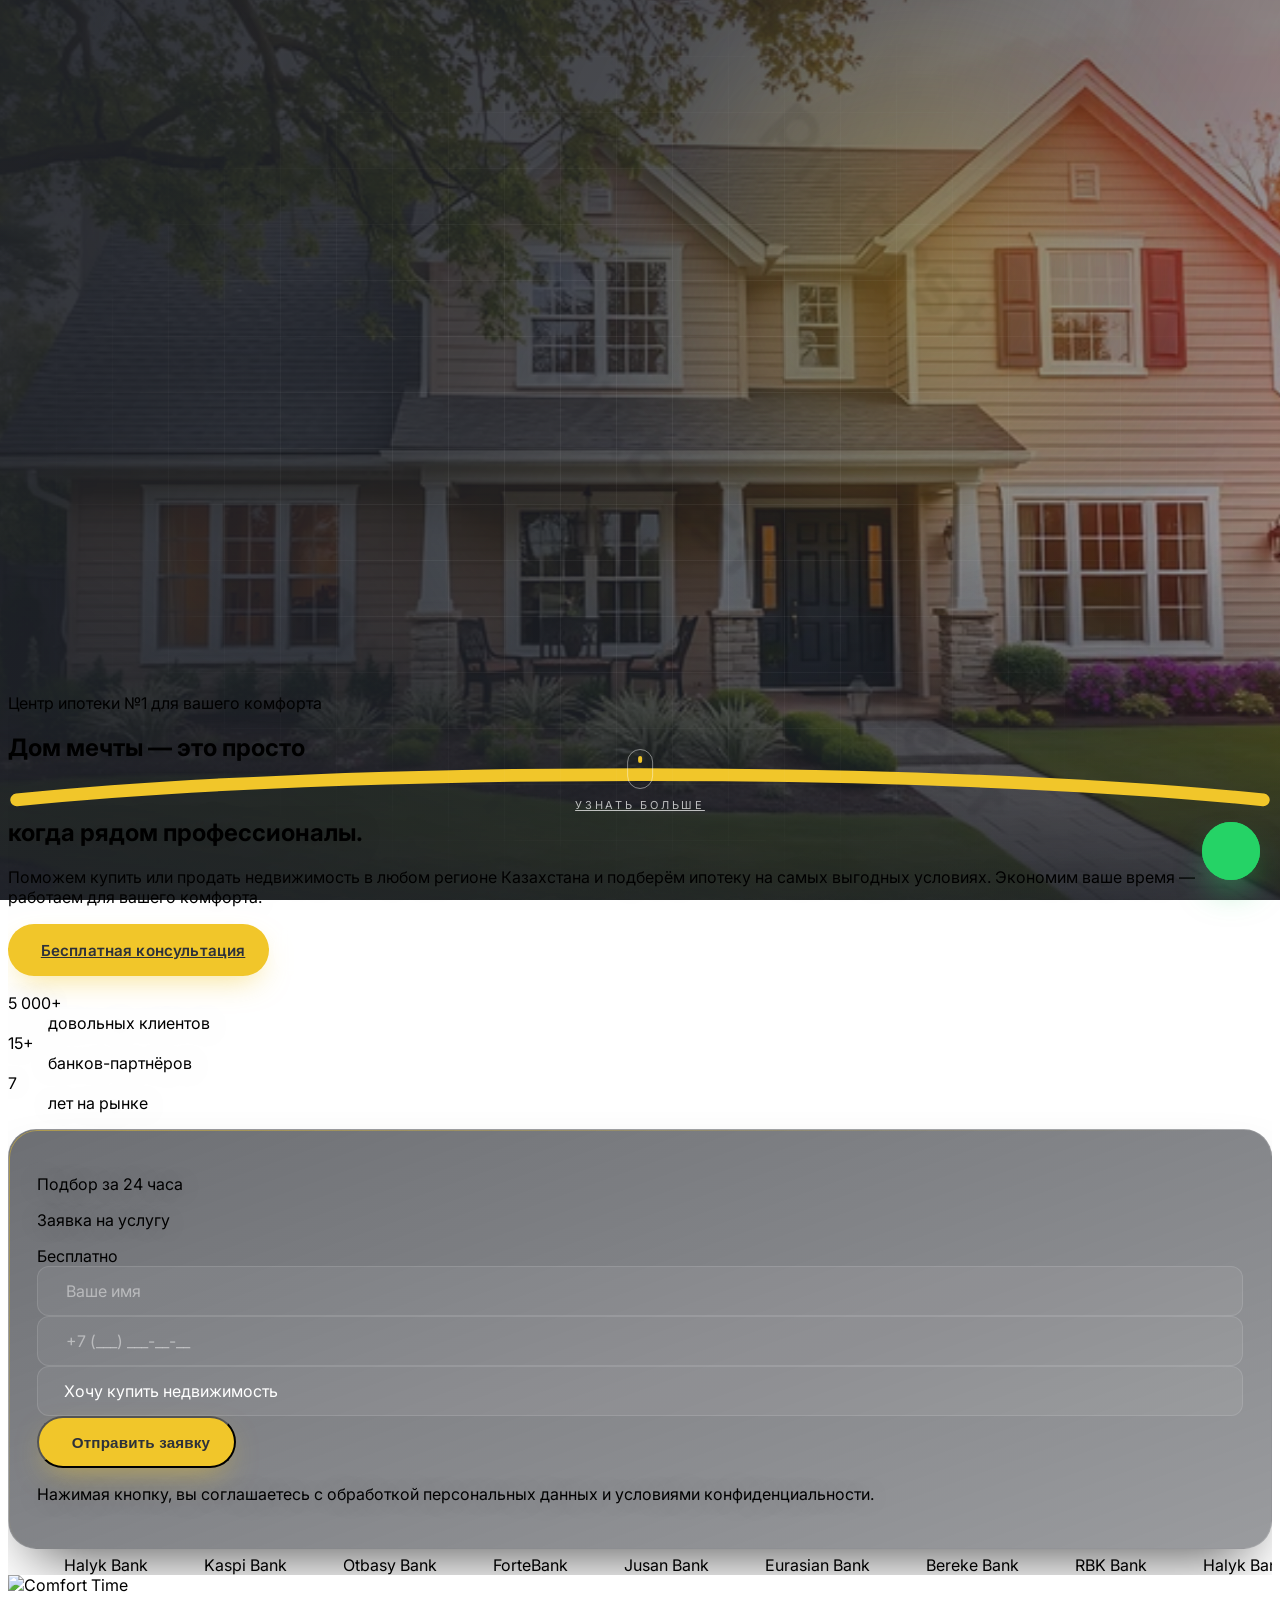
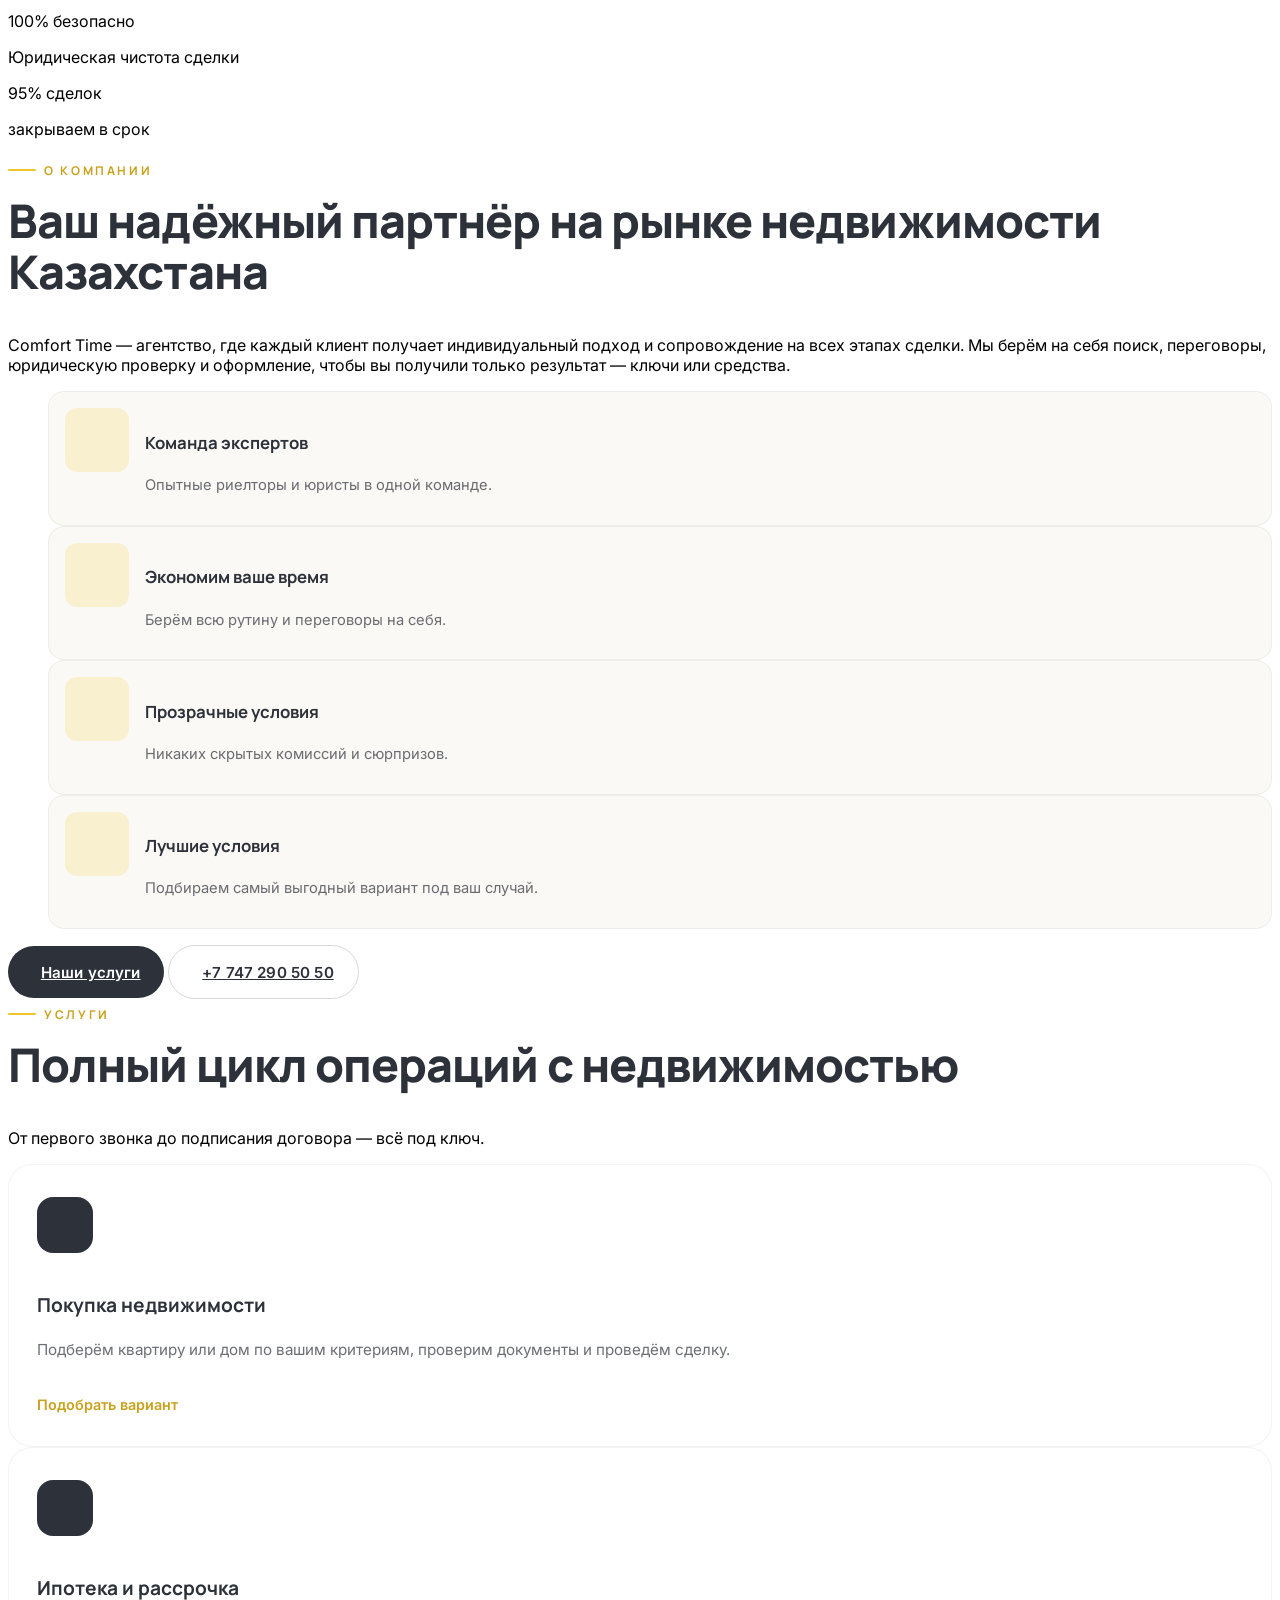
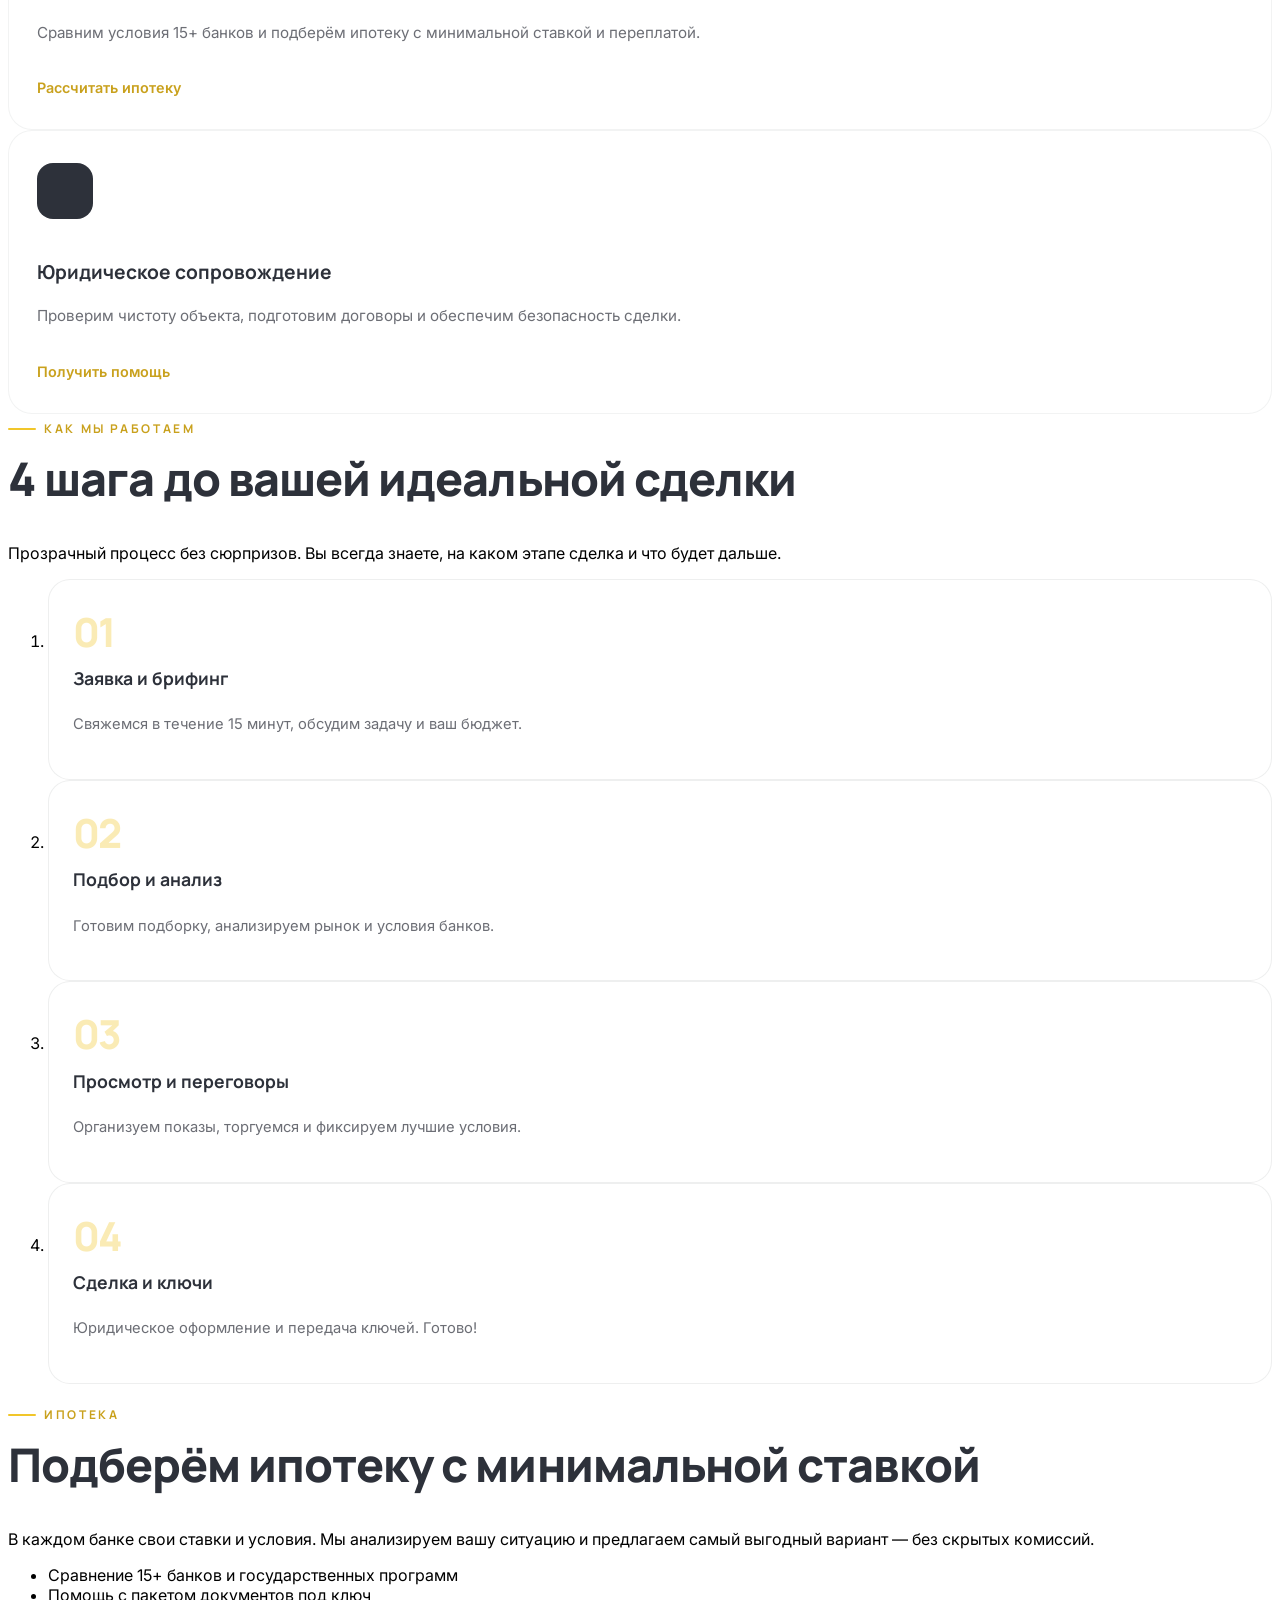
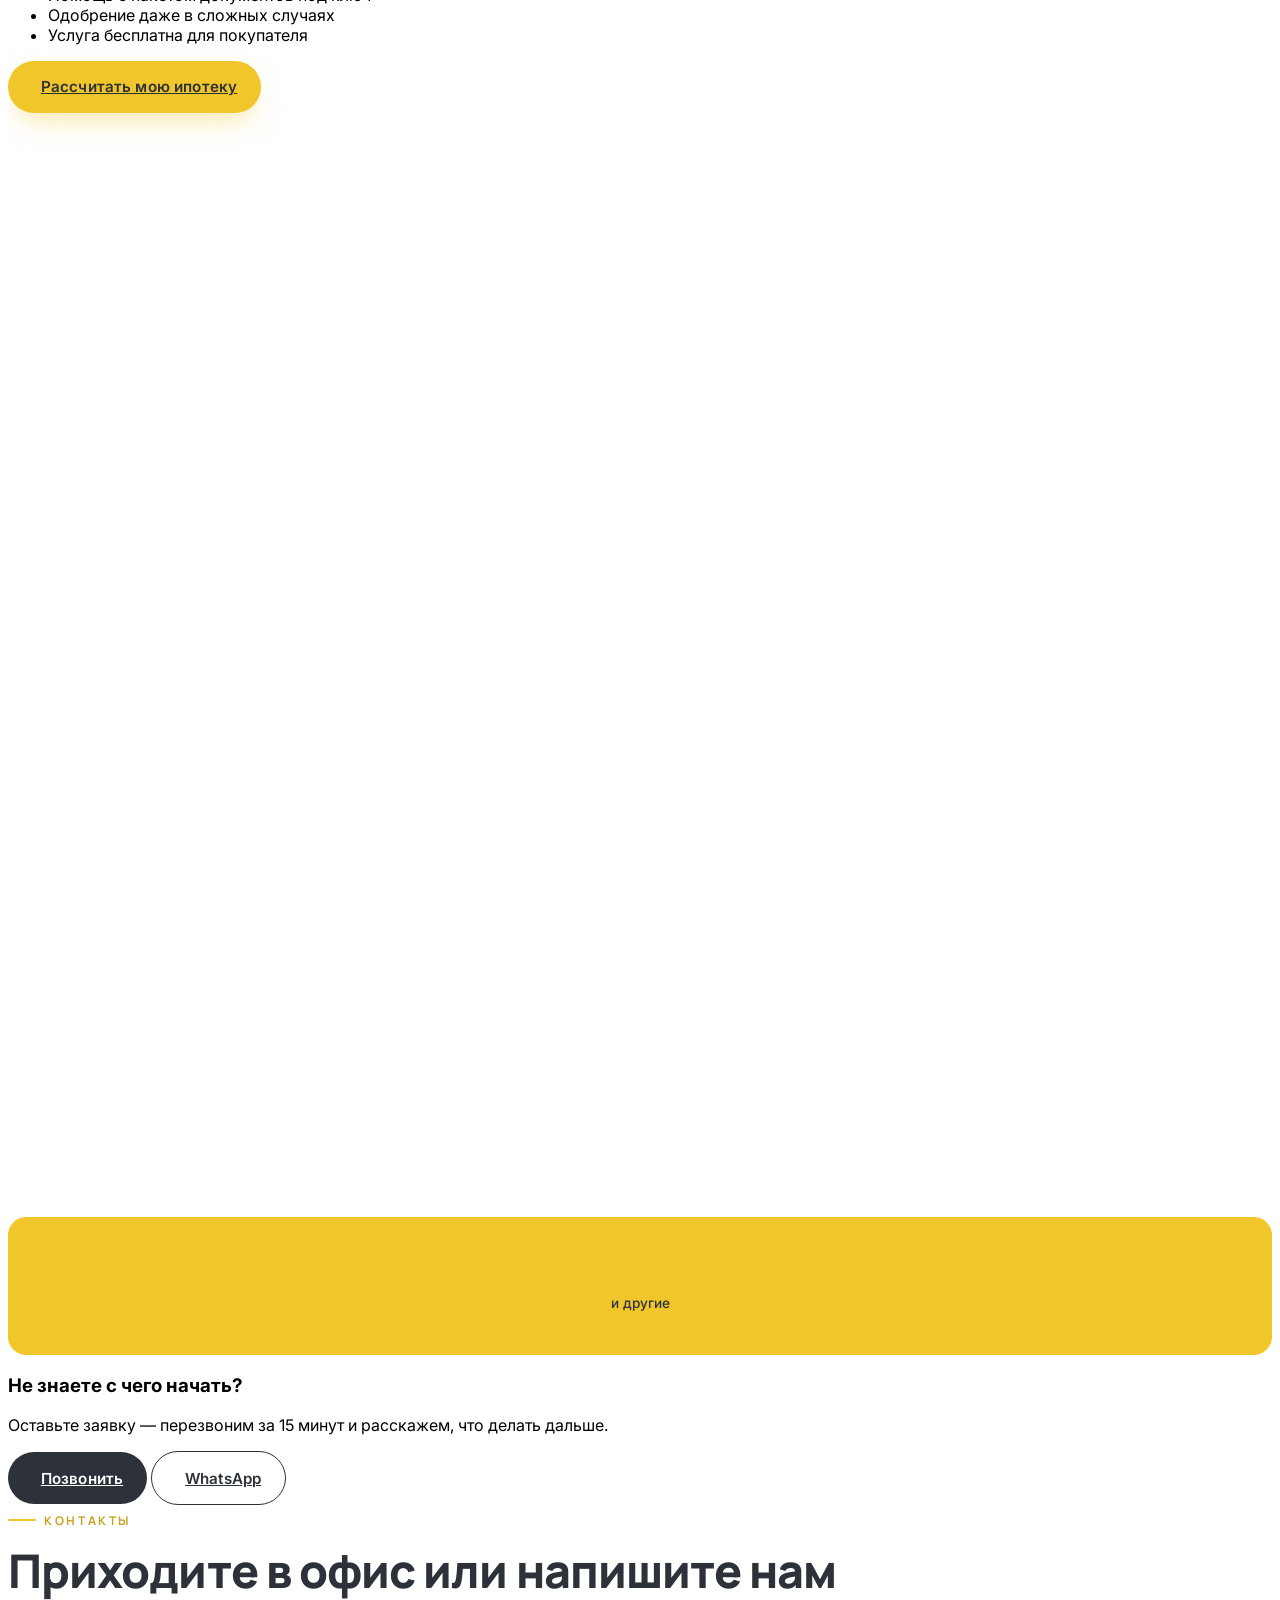
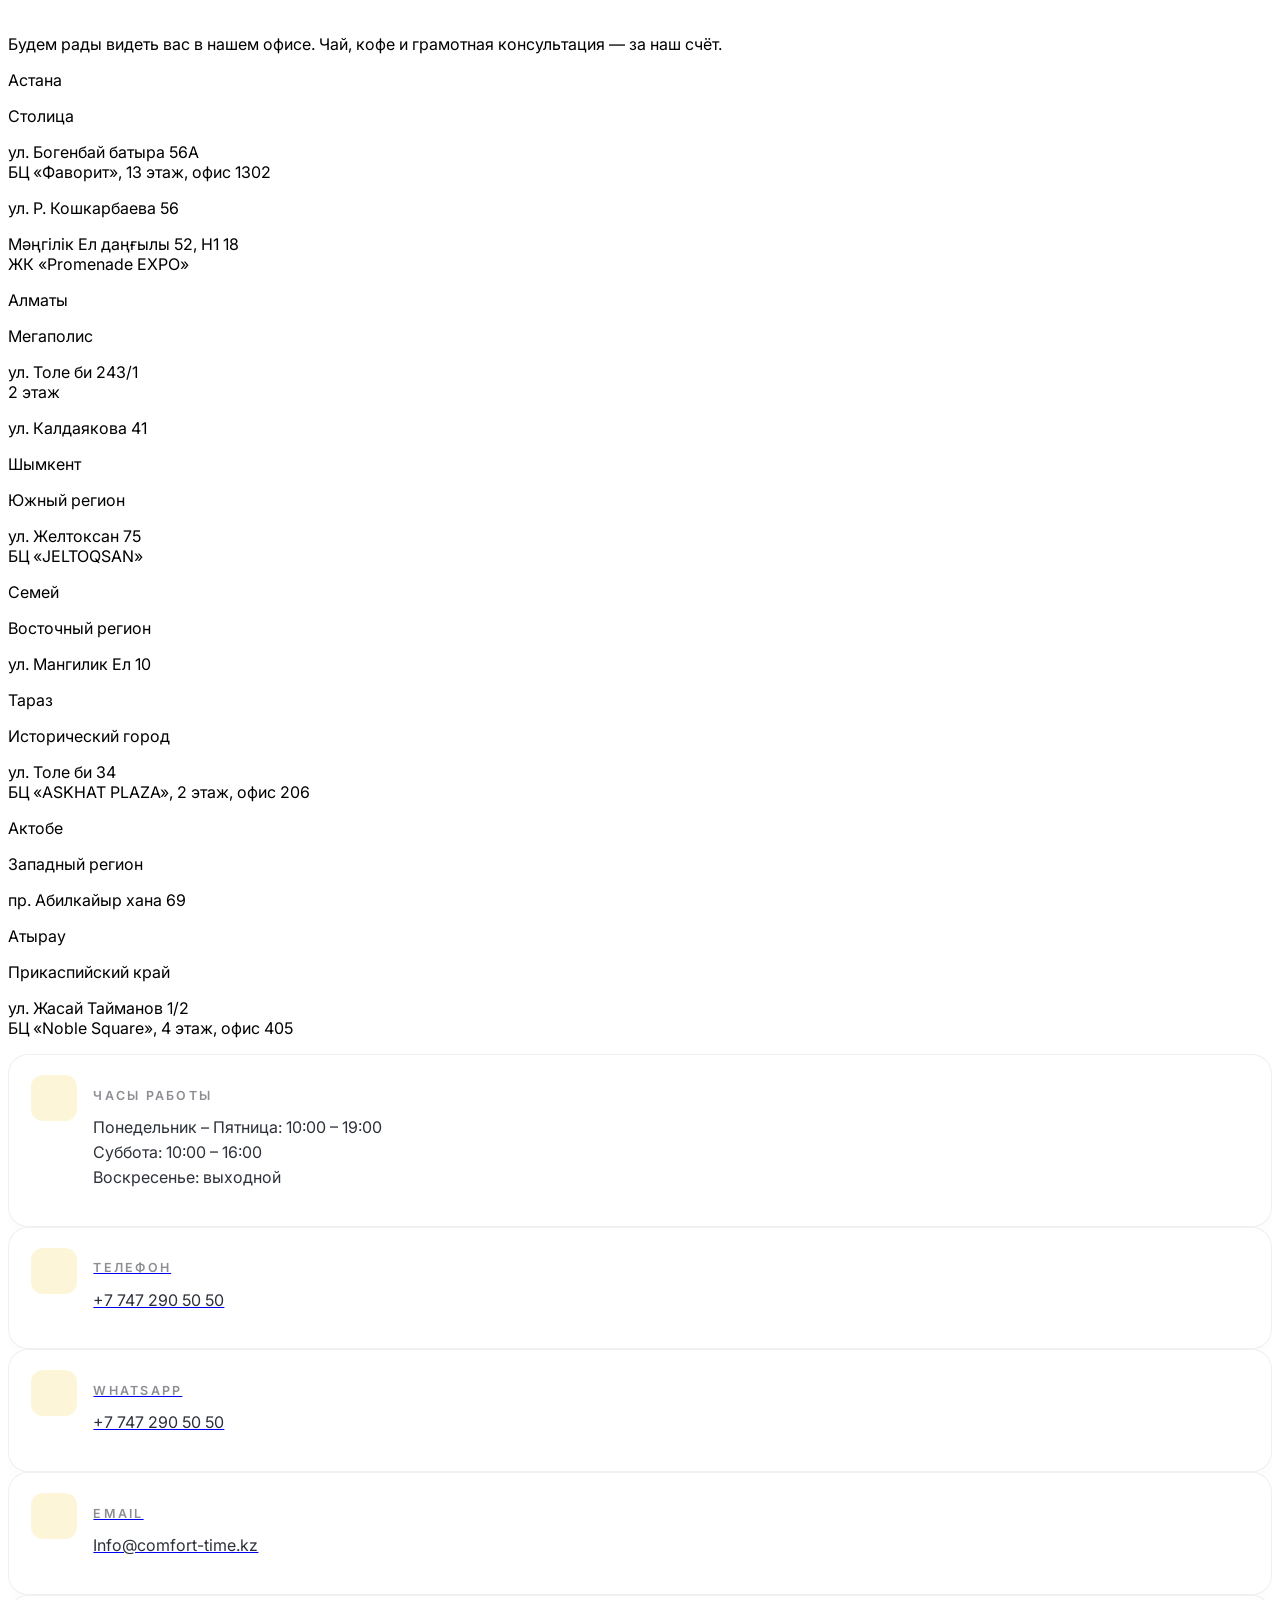
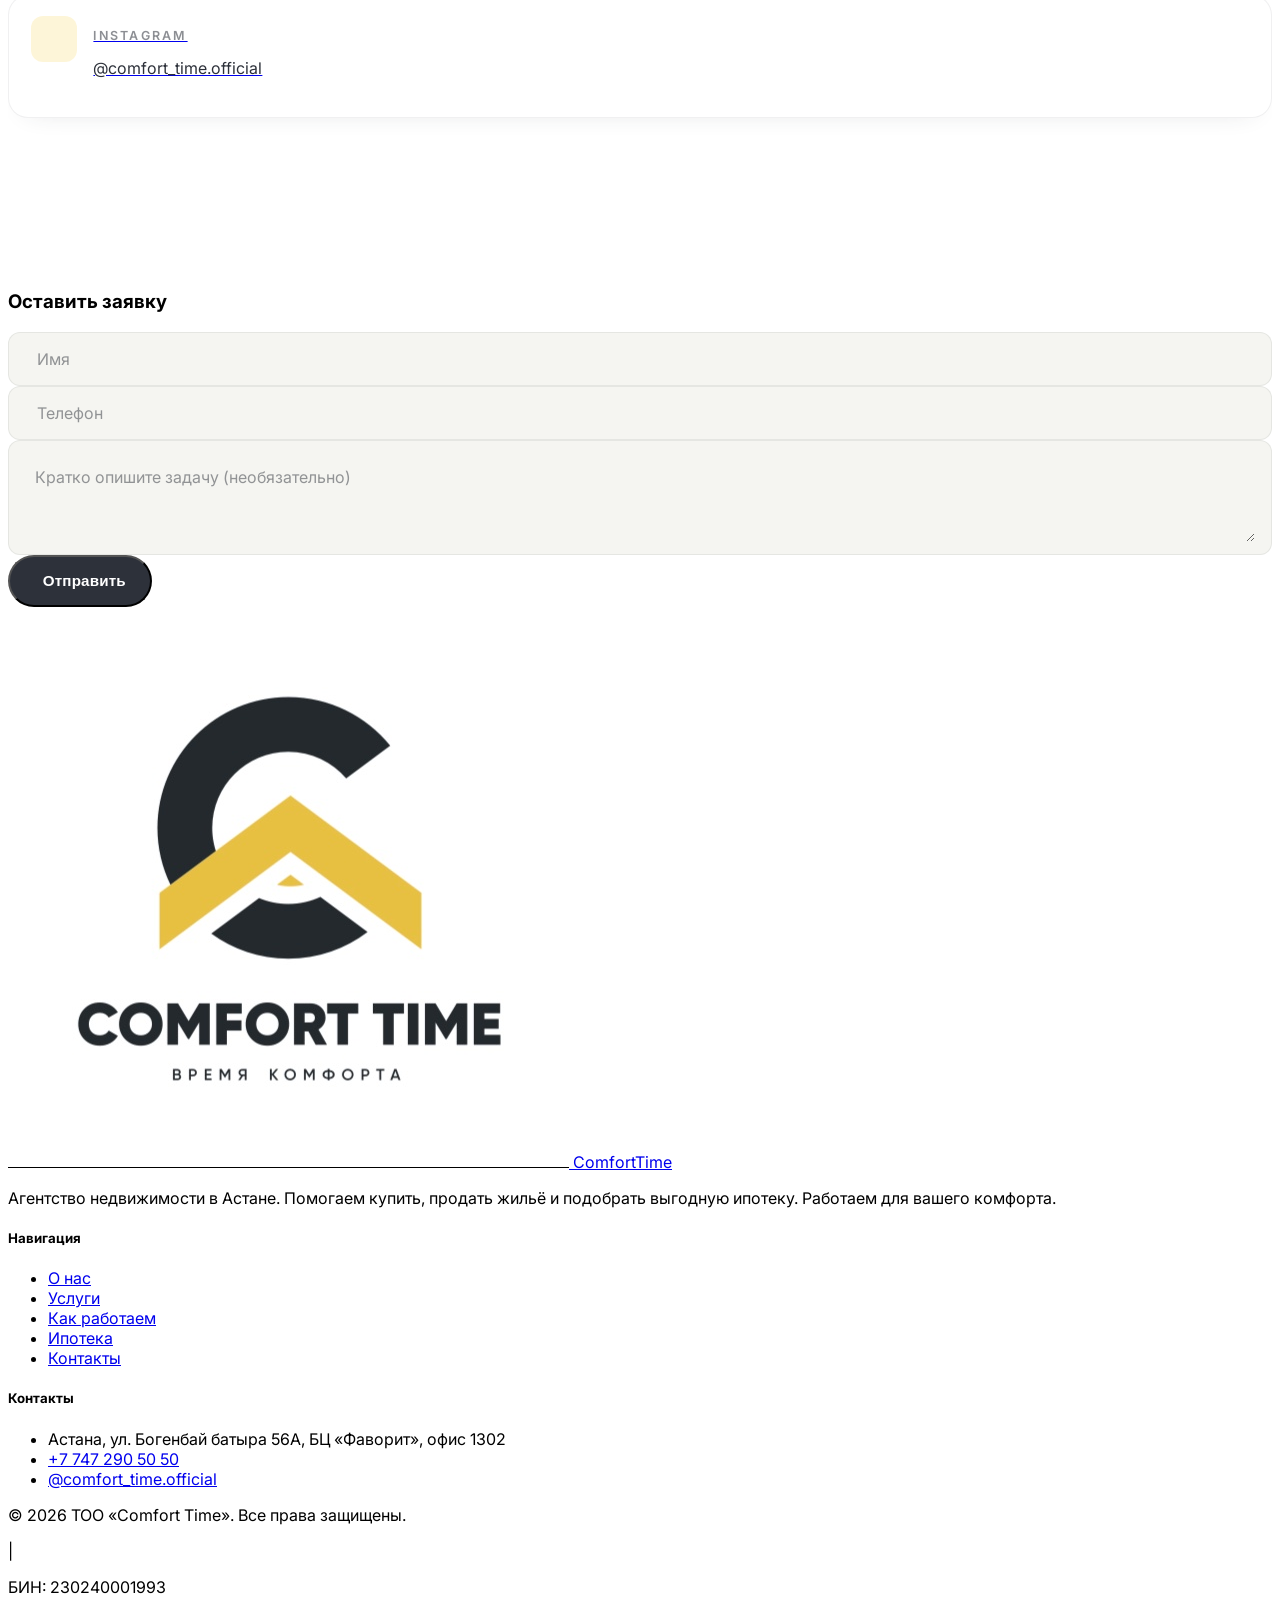
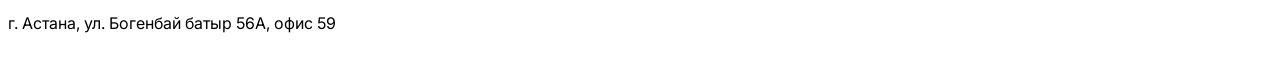
==== commit 5e7a83f9: "fix: expand hero subtitle scope to all Kazakhstan regions - Change 'в Астане' to 'в любом регионе Ка" ====
--- a/index.html
+++ b/index.html
@@ -179,8 +179,7 @@
           </h1>
 
           <p class="mt-6 text-lg text-white/70 max-w-xl" data-i18n="hero.subtitle">
-            Поможем купить или продать недвижимость в Астане и подберём ипотеку
-            на самых выгодных условиях. Экономим ваше время — работаем для вашего комфорта.
+            Поможем купить или продать недвижимость в любом регионе Казахстана и подберём ипотеку на самых выгодных условиях. Экономим ваше время — работаем для вашего комфорта.
           </p>
 
           <div class="mt-8 flex flex-wrap gap-3">
